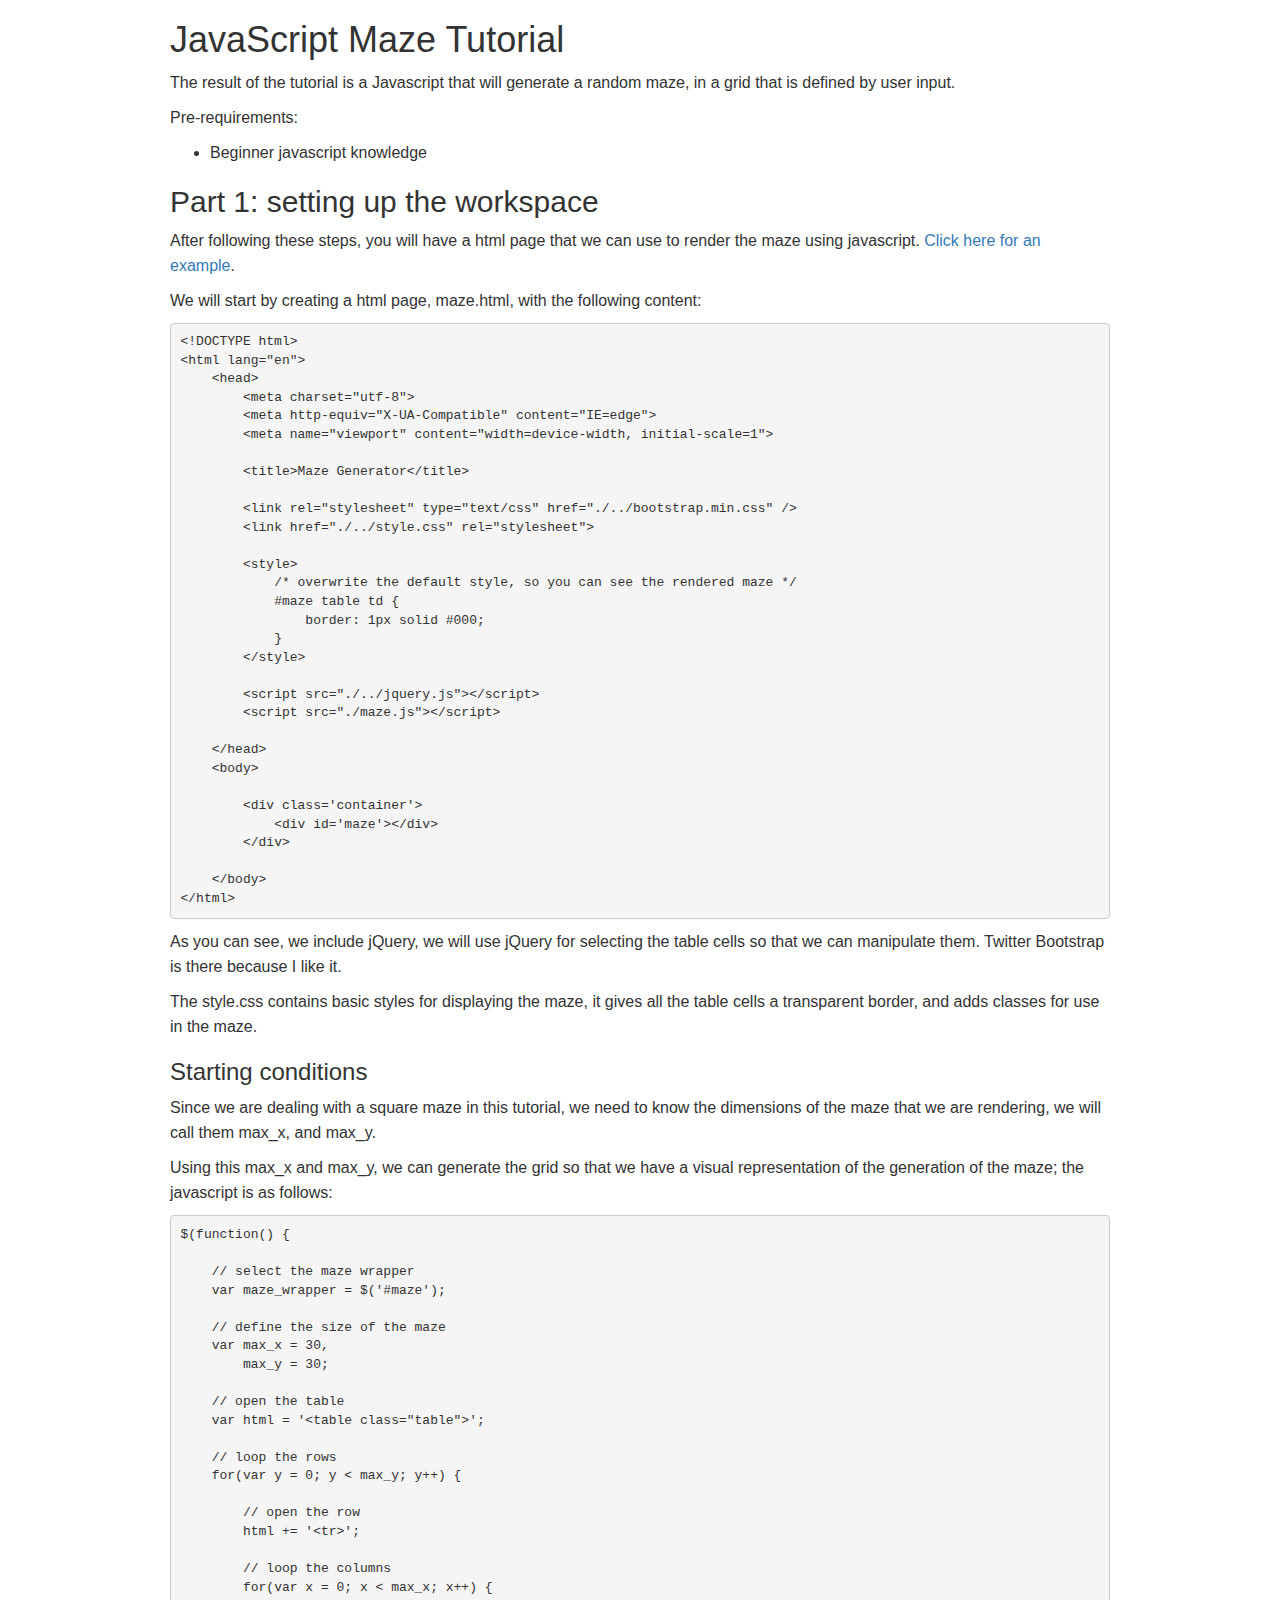
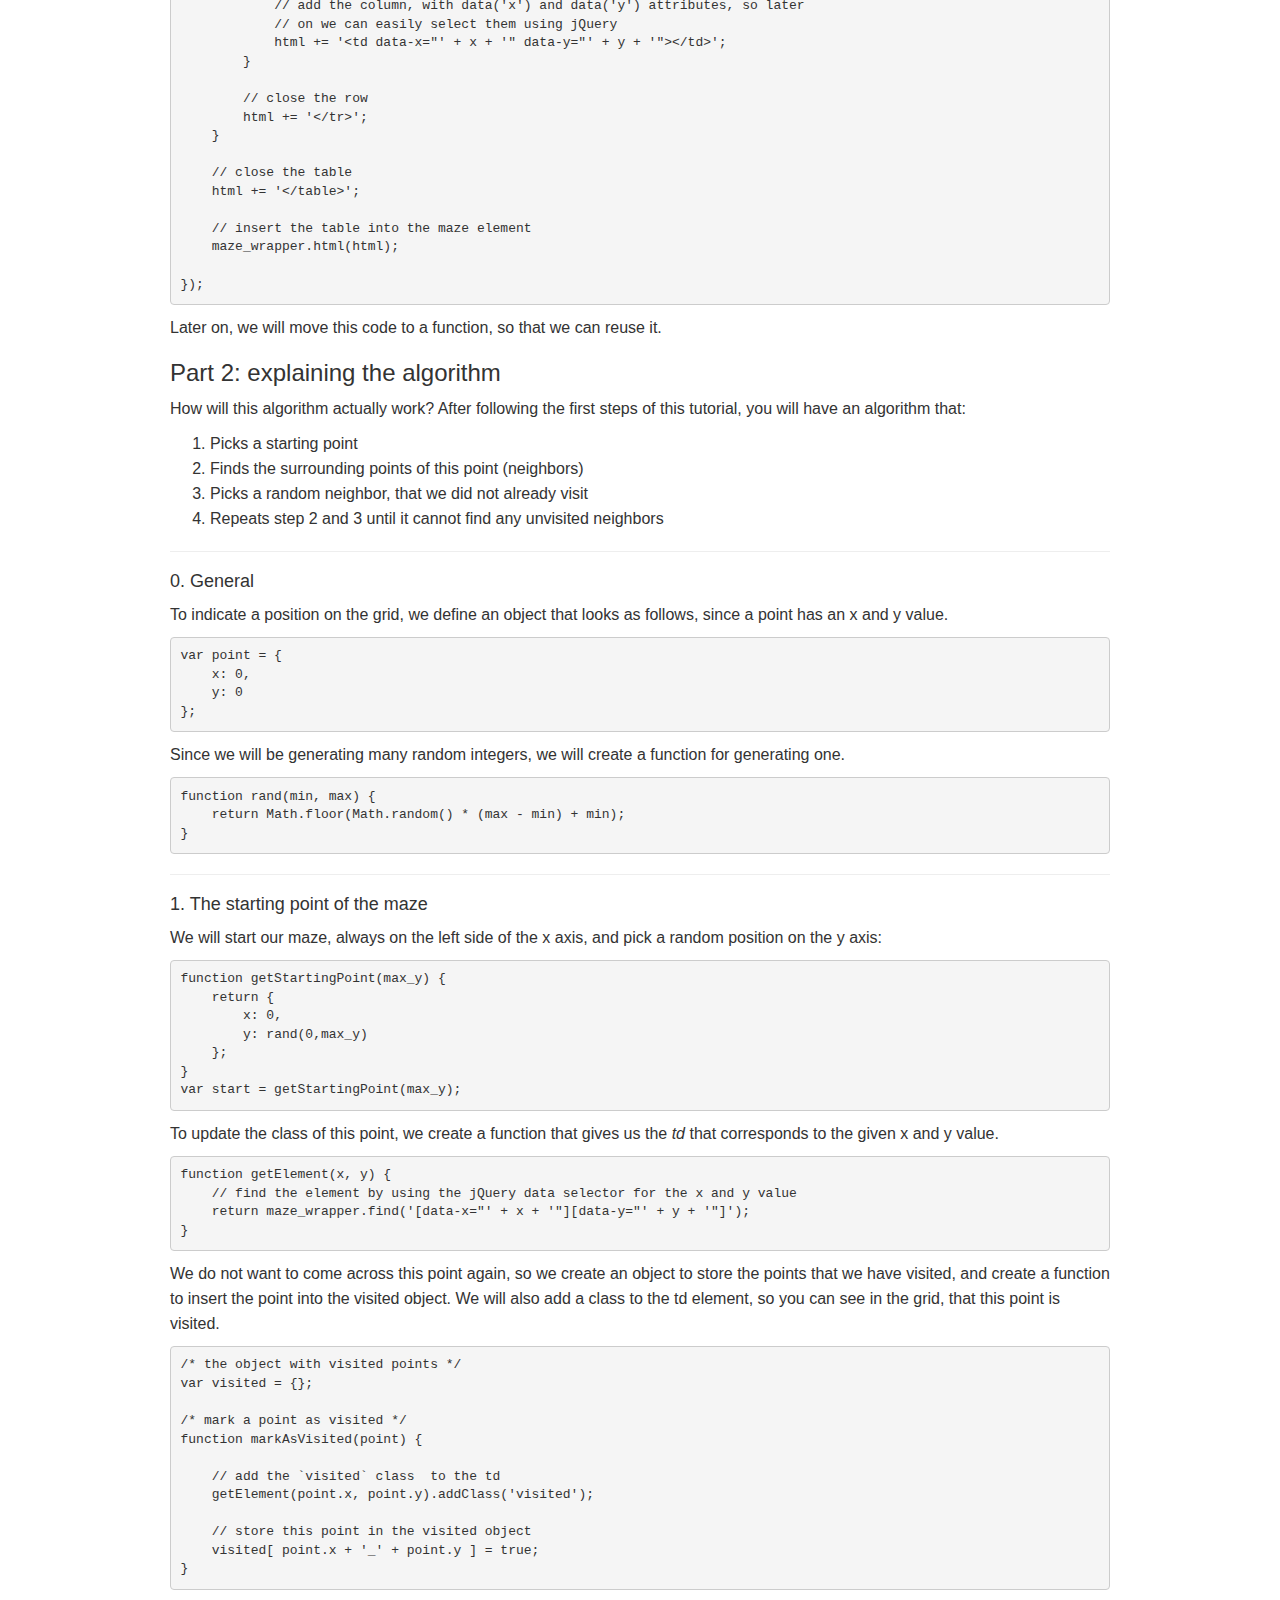
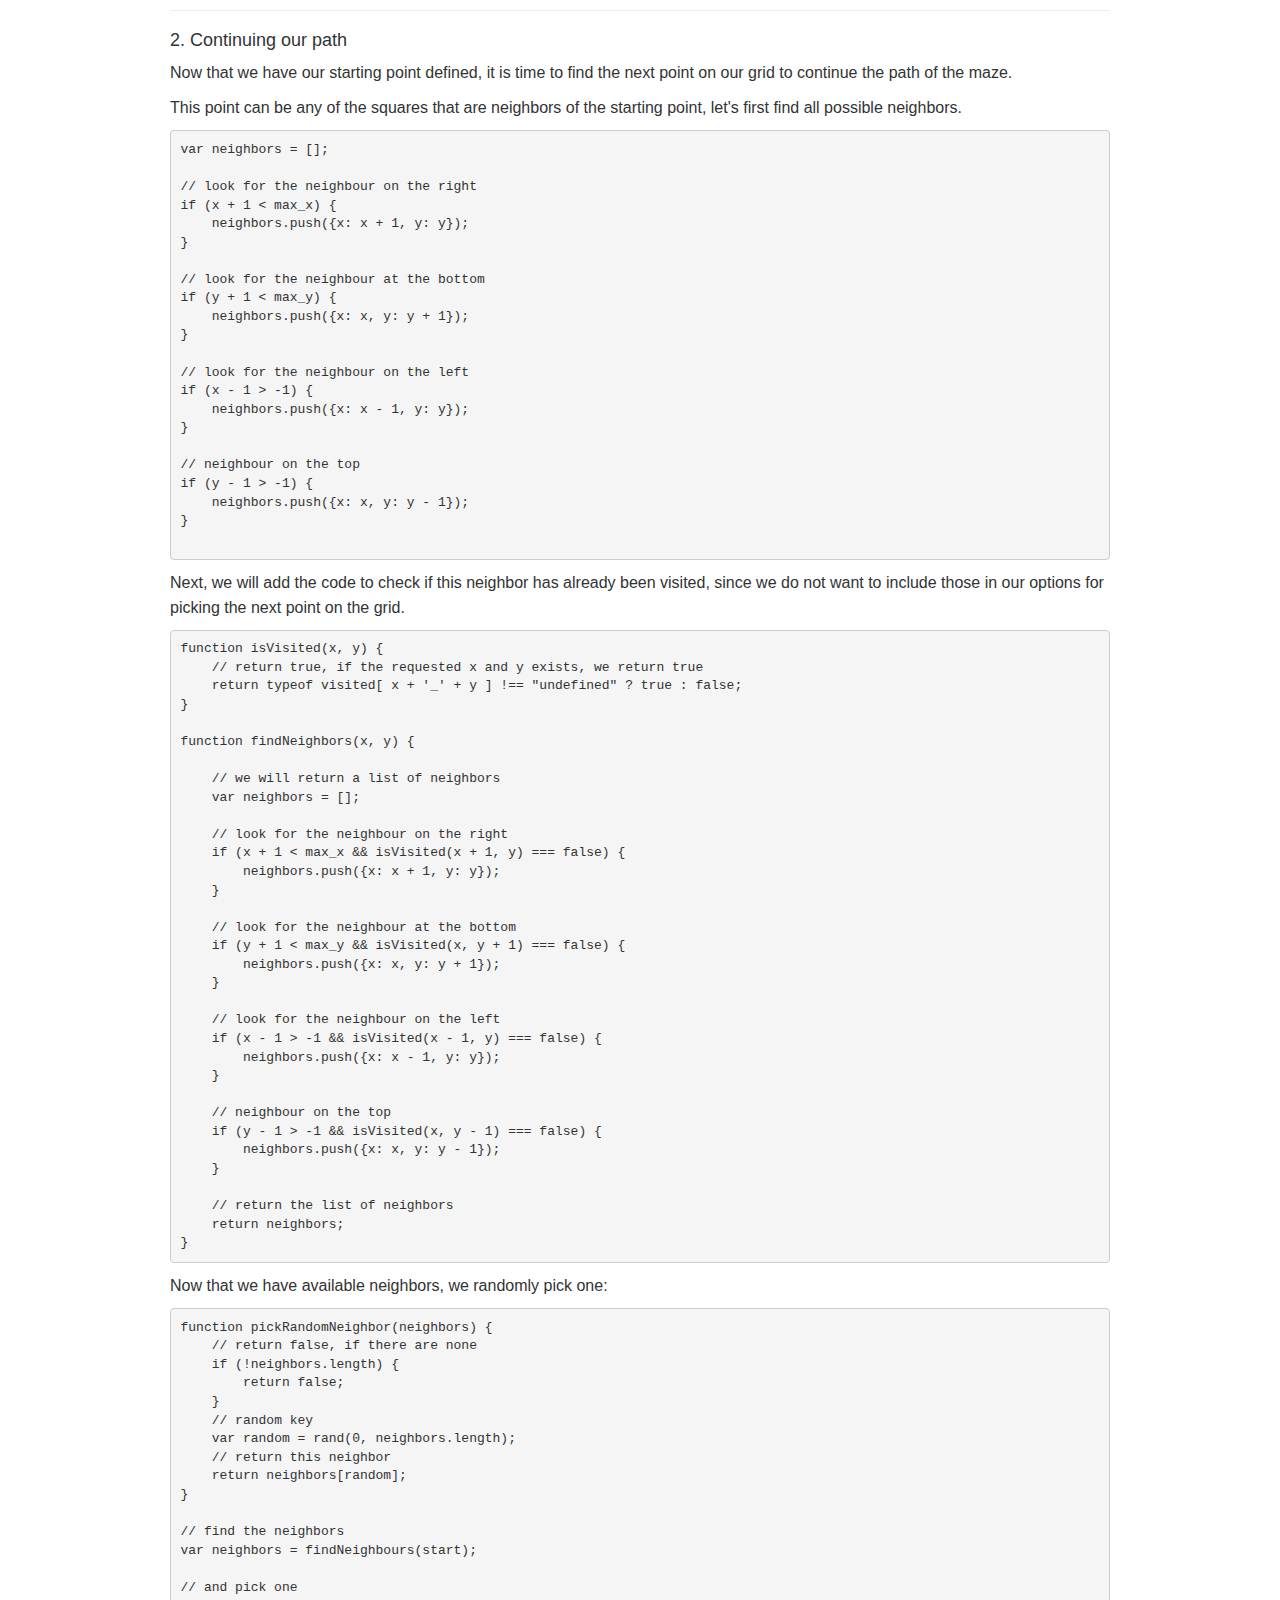
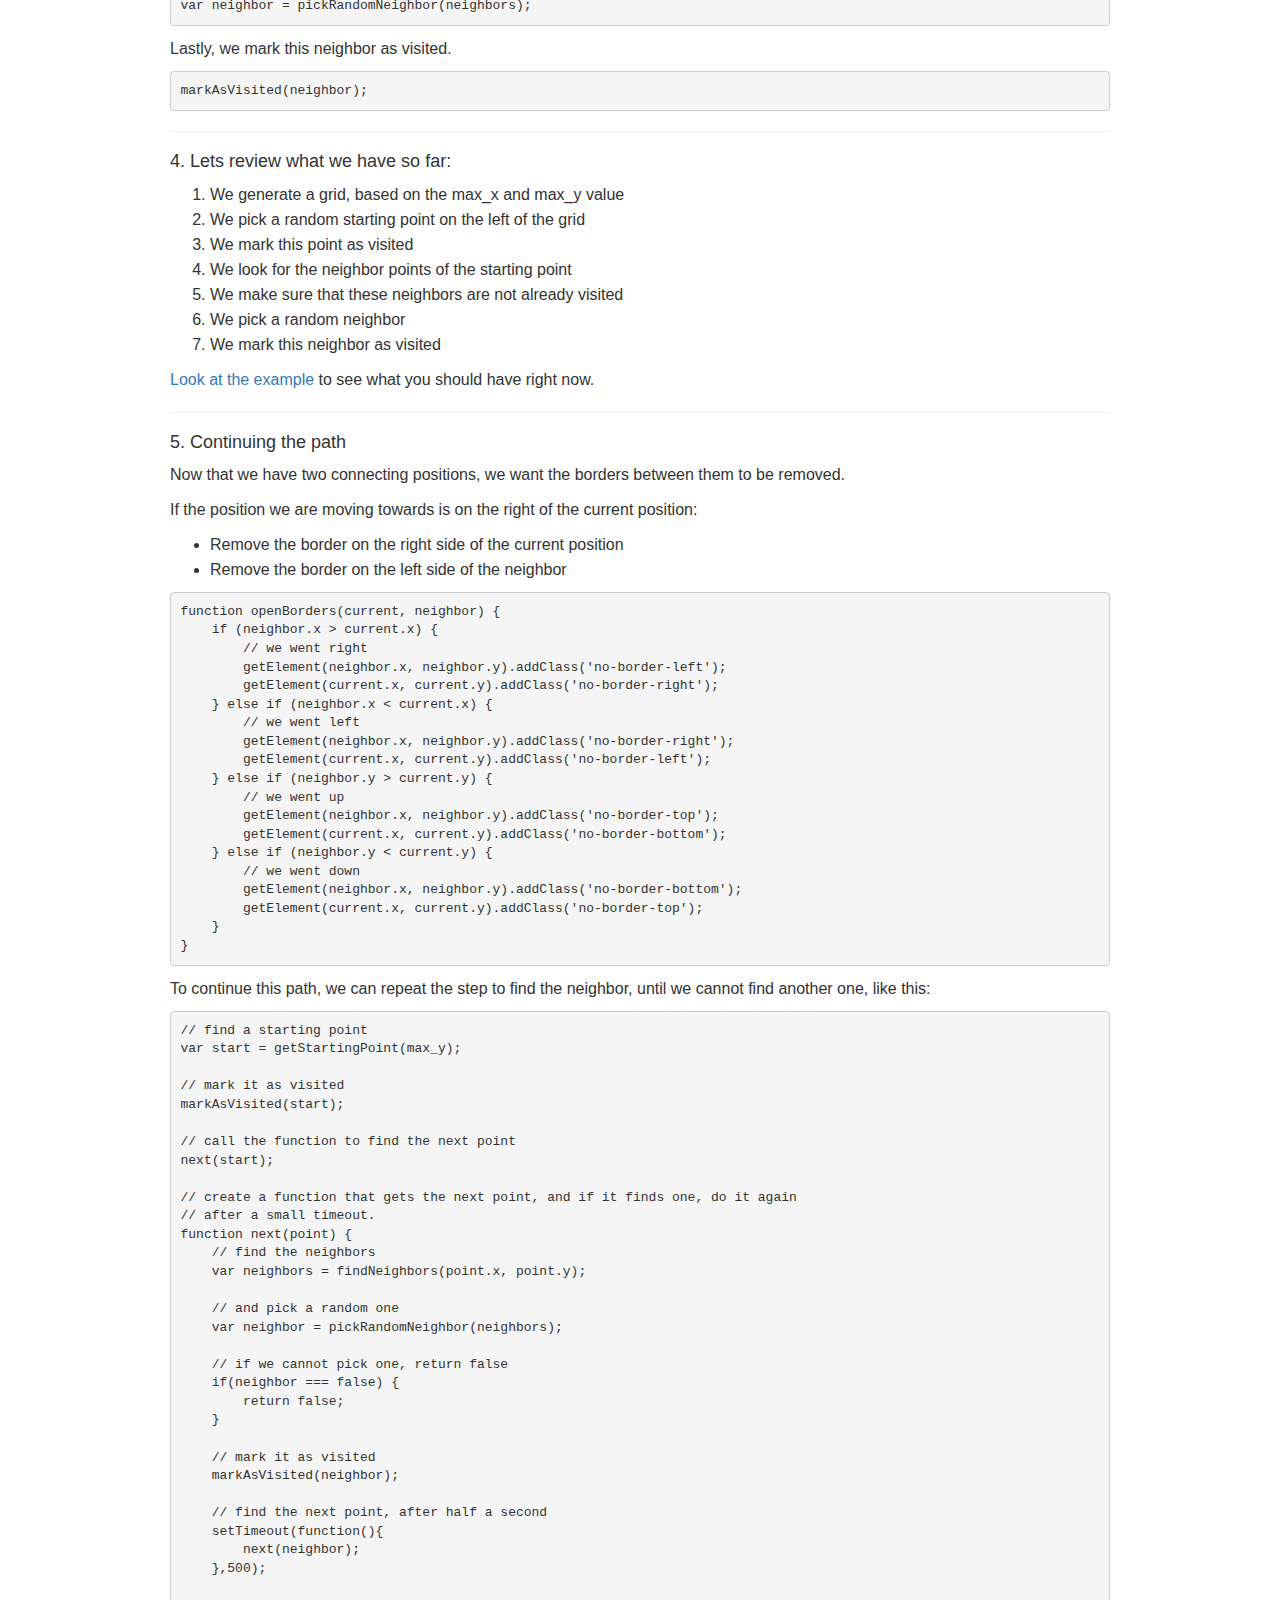
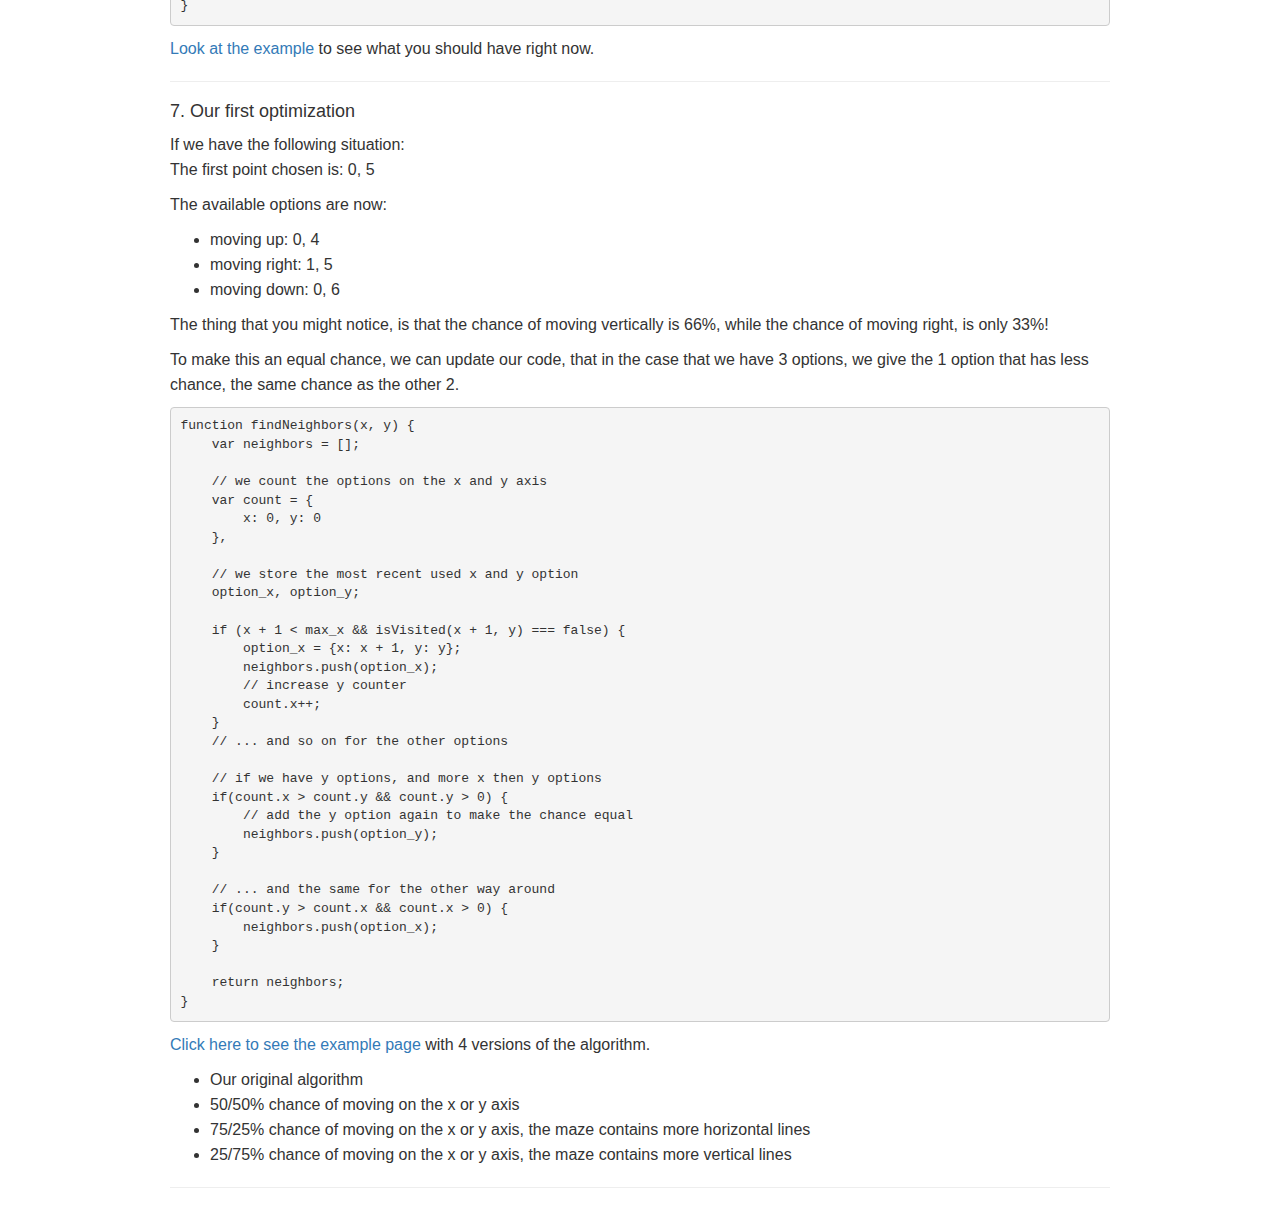
==== js-maze-tutorial/index.html @ 2b0b7ddf "update" ====
<!DOCTYPE html>
<html lang="en">
    <head>
        <meta charset="utf-8">
        <meta http-equiv="X-UA-Compatible" content="IE=edge">
        <meta name="viewport" content="width=device-width, initial-scale=1">

        <title>Javascript Maze Tutorial</title>

        <link rel="stylesheet" type="text/css" href="./code/bootstrap.min.css" />
        <style>
        body {
            font-family: Arial, sans-serif;
            font-size: 16px;
            line-height: 25px;
        }
        </style>
        
        <link rel="stylesheet" href="http://highlightjs.org/static/styles/zenburn.css">
        <script src="http://highlightjs.org/static/highlight.pack.js"></script>

    </head>
    <body>

        <div class='container'>

            <h1>JavaScript Maze Tutorial</h1>

            <p>The result of the tutorial is a Javascript that will generate a random maze, in a 
                grid that is defined by user input.</p>

            <p>Pre-requirements:</p>
            <ul>
                <li>Beginner javascript knowledge</li>
            </ul>

            <h2>Part 1: setting up the workspace</h2>

            <p>After following these steps, you will have a html page that we can use to render
                the maze using javascript. <a href="./code/1/index.html" target="_blank">Click here for an example</a>.</p>

            <p>We will start by creating a html page, maze.html, with the following content:</p>

            <pre><code class="html">&lt;!DOCTYPE html&gt;
&lt;html lang=&quot;en&quot;&gt;
    &lt;head&gt;
        &lt;meta charset=&quot;utf-8&quot;&gt;
        &lt;meta http-equiv=&quot;X-UA-Compatible&quot; content=&quot;IE=edge&quot;&gt;
        &lt;meta name=&quot;viewport&quot; content=&quot;width=device-width, initial-scale=1&quot;&gt;
        
        &lt;title&gt;Maze Generator&lt;/title&gt;
        
        &lt;link rel=&quot;stylesheet&quot; type=&quot;text/css&quot; href=&quot;./../bootstrap.min.css&quot; /&gt;
        &lt;link href=&quot;./../style.css&quot; rel=&quot;stylesheet&quot;&gt;
        
        &lt;style&gt;
            /* overwrite the default style, so you can see the rendered maze */
            #maze table td {
                border: 1px solid #000;
            }    
        &lt;/style&gt;
        
        &lt;script src=&quot;./../jquery.js&quot;&gt;&lt;/script&gt;
        &lt;script src=&quot;./maze.js&quot;&gt;&lt;/script&gt;
        
    &lt;/head&gt;
    &lt;body&gt;

        &lt;div class='container'&gt;
            &lt;div id='maze'&gt;&lt;/div&gt;
        &lt;/div&gt;
        
    &lt;/body&gt;
&lt;/html&gt;</code></pre>

            <p>As you can see, we include jQuery, we will use jQuery for selecting the table cells
                so that we can manipulate them. Twitter Bootstrap is there because I like it.</p>

            <p>The style.css contains basic styles for displaying the maze, it gives all the table
                cells a transparent border, and adds classes for use in the maze.</p>

            <h3>Starting conditions</h3>

            <p>Since we are dealing with a square maze in this tutorial, we need to know the dimensions
                of the maze that we are rendering, we will call them max_x, and max_y.</p>

            <p>Using this max_x and max_y, we can generate the grid so that we have a visual representation
                of the generation of the maze; the javascript is as follows:</p>

            <pre><code class="js">$(function() {
    
    // select the maze wrapper
    var maze_wrapper = $('#maze');
    
    // define the size of the maze
    var max_x = 30,
        max_y = 30;
        
    // open the table
    var html = '&lt;table class=&quot;table&quot;&gt;';
    
    // loop the rows
    for(var y = 0; y &lt; max_y; y++) {
        
        // open the row
        html += '&lt;tr&gt;';
        
        // loop the columns
        for(var x = 0; x &lt; max_x; x++) {
            // add the column, with data('x') and data('y') attributes, so later
            // on we can easily select them using jQuery 
            html += '&lt;td data-x=&quot;' + x + '&quot; data-y=&quot;' + y + '&quot;&gt;&lt;/td&gt;';
        }
        
        // close the row
        html += '&lt;/tr&gt;';
    }
    
    // close the table
    html += '&lt;/table&gt;';
    
    // insert the table into the maze element
    maze_wrapper.html(html);
    
});
</code></pre>
            
            <p>Later on, we will move this code to a function, so that we can reuse it.</p>
            
            <h3>Part 2: explaining the algorithm</h3>
            
            <p>How will this algorithm actually work? After following the first steps of this tutorial, you will 
            have an algorithm that:</p>
            
            <ol>
                <li>Picks a starting point
                <li>Finds the surrounding points of this point (neighbors)
                <li>Picks a random neighbor, that we did not already visit
                <li>Repeats step 2 and 3 until it cannot find any unvisited neighbors
            </ol>
            
            <hr/>
            
            <h4>0. General</h4>
            
            <p>To indicate a position on the grid, we define an object that looks as follows, since a point has an x and y value.</p>
            
            <pre><code class="js">var point = {
    x: 0,
    y: 0
};</code></pre>
            
            <p>Since we will be generating many random integers, we will create a function for generating one.</p>
            
            <pre><code class="js">function rand(min, max) {
    return Math.floor(Math.random() * (max - min) + min);
}</code></pre>
            
            <hr/>
            
            <h4>1. The starting point of the maze</h4>
            
            <p>We will start our maze, always on the left side of the x axis, and pick a random position on the y axis:</p>
            
            <pre><code class="js">function getStartingPoint(max_y) {
    return {
        x: 0,
        y: rand(0,max_y)
    };
}
var start = getStartingPoint(max_y);</code></pre>
            
            <p>To update the class of this point, we create a function that gives us the <i>td</i> that
            corresponds to the given x and y value.</p>
            
            <pre><code class="js">function getElement(x, y) {
    // find the element by using the jQuery data selector for the x and y value
    return maze_wrapper.find('[data-x=&quot;' + x + '&quot;][data-y=&quot;' + y + '&quot;]');
}</code></pre>
            
            <p>We do not want to come across this point again, so we create an object to store the points
            that we have visited, and create a function to insert the point into the visited object. We will also
            add a class to the td element, so you can see in the grid, that this point is visited.</p>

            <pre><code class="js">/* the object with visited points */
var visited = {};

/* mark a point as visited */
function markAsVisited(point) {
    
    // add the `visited` class  to the td
    getElement(point.x, point.y).addClass('visited');
    
    // store this point in the visited object
    visited[ point.x + '_' + point.y ] = true;
}
</code></pre>

            <hr/>
            
            <h4>2. Continuing our path</h4>
            
            <p>Now that we have our starting point defined, it is time to find the next point on our grid
            to continue the path of the maze.</p>
            
            <p>This point can be any of the squares that are neighbors of the starting point, let's first
                find all possible neighbors.</p>
            
            <pre><code class="js">var neighbors = [];

// look for the neighbour on the right
if (x + 1 &lt; max_x) {
    neighbors.push({x: x + 1, y: y});
}

// look for the neighbour at the bottom
if (y + 1 &lt; max_y) {
    neighbors.push({x: x, y: y + 1});
}

// look for the neighbour on the left
if (x - 1 &gt; -1) {
    neighbors.push({x: x - 1, y: y});
}

// neighbour on the top
if (y - 1 &gt; -1) {
    neighbors.push({x: x, y: y - 1});
}
    </code></pre>
            
            <p>Next, we will add the code to check if this neighbor has already been visited, since we do
            not want to include those in our options for picking the next point on the grid.</p>
            
            <pre><code class="js">function isVisited(x, y) {
    // return true, if the requested x and y exists, we return true
    return typeof visited[ x + '_' + y ] !== &quot;undefined&quot; ? true : false;
}

function findNeighbors(x, y) {
    
    // we will return a list of neighbors
    var neighbors = [];
    
    // look for the neighbour on the right
    if (x + 1 &lt; max_x &amp;&amp; isVisited(x + 1, y) === false) {
        neighbors.push({x: x + 1, y: y});
    }
    
    // look for the neighbour at the bottom
    if (y + 1 &lt; max_y &amp;&amp; isVisited(x, y + 1) === false) {
        neighbors.push({x: x, y: y + 1});
    }
    
    // look for the neighbour on the left
    if (x - 1 &gt; -1 &amp;&amp; isVisited(x - 1, y) === false) {
        neighbors.push({x: x - 1, y: y});
    }
    
    // neighbour on the top
    if (y - 1 &gt; -1 &amp;&amp; isVisited(x, y - 1) === false) {
        neighbors.push({x: x, y: y - 1});
    }
    
    // return the list of neighbors
    return neighbors;
}</code></pre>
            
            <p>Now that we have available neighbors, we randomly pick one:</p>
            
            <pre><code class="js">function pickRandomNeighbor(neighbors) {
    // return false, if there are none
    if (!neighbors.length) {
        return false;
    }
    // random key
    var random = rand(0, neighbors.length);
    // return this neighbor
    return neighbors[random];
}

// find the neighbors
var neighbors = findNeighbours(start);

// and pick one
var neighbor = pickRandomNeighbor(neighbors);</code></pre>
            
            <p>Lastly, we mark this neighbor as visited.</p>
            
            <pre><code class="js">markAsVisited(neighbor);
</code></pre>
            
            <hr/>
            
            <h4>4. Lets review what we have so far:</h4>
            
            <ol>
                <li>We generate a grid, based on the max_x and max_y value
                <li>We pick a random starting point on the left of the grid
                <li>We mark this point as visited
                <li>We look for the neighbor points of the starting point
                <li>We make sure that these neighbors are not already visited
                <li>We pick a random neighbor
                <li>We mark this neighbor as visited
            </ol>
            
            <p><a href="code/2.1/index.html" target="_blank">Look at the example</a> to see what you should have right now.</p>
            
            <hr/>
            
            <h4>5. Continuing the path</h4>
            
            <p>Now that we have two connecting positions, we want the borders between them to be removed.</p>

            <p>If the position we are moving towards is on the right of the current position:</p>
            
            <ul>
                <li>Remove the border on the right side of the current position
                <li>Remove the border on the left side of the neighbor
            </ul>
            
            <pre><code class="js">function openBorders(current, neighbor) {
    if (neighbor.x &gt; current.x) {
        // we went right
        getElement(neighbor.x, neighbor.y).addClass('no-border-left');
        getElement(current.x, current.y).addClass('no-border-right');
    } else if (neighbor.x &lt; current.x) {
        // we went left
        getElement(neighbor.x, neighbor.y).addClass('no-border-right');
        getElement(current.x, current.y).addClass('no-border-left');
    } else if (neighbor.y &gt; current.y) {
        // we went up
        getElement(neighbor.x, neighbor.y).addClass('no-border-top');
        getElement(current.x, current.y).addClass('no-border-bottom');
    } else if (neighbor.y &lt; current.y) {
        // we went down
        getElement(neighbor.x, neighbor.y).addClass('no-border-bottom');
        getElement(current.x, current.y).addClass('no-border-top');
    }
}</code></pre>

            <p>To continue this path, we can repeat the step to find the neighbor, until we cannot find another one, like this: </p>
            
            <pre><code class="js">// find a starting point
var start = getStartingPoint(max_y);

// mark it as visited
markAsVisited(start);

// call the function to find the next point
next(start);

// create a function that gets the next point, and if it finds one, do it again
// after a small timeout.
function next(point) {
    // find the neighbors
    var neighbors = findNeighbors(point.x, point.y);

    // and pick a random one
    var neighbor = pickRandomNeighbor(neighbors);
    
    // if we cannot pick one, return false
    if(neighbor === false) {
        return false;
    }

    // mark it as visited
    markAsVisited(neighbor);
    
    // find the next point, after half a second
    setTimeout(function(){
        next(neighbor);
    },500);

}
</code></pre>
            
            <p><a href="code/2.2/index.html" target="_blank">Look at the example</a> to see what you should have right now.</p>
            
            <hr/>
            
            <h4>7. Our first optimization</h4>
            
            <p>If we have the following situation:<br/>The first point chosen is: 0, 5</p>

            <p>The available options are now:</p>

            <ul>
                <li>moving up: 0, 4
                <li>moving right: 1, 5
                <li>moving down: 0, 6
            </ul>

            <p>The thing that you might notice, is that the chance of moving
                vertically is 66%, while the chance of moving right, is only 33%!</p>

            <p>To make this an equal chance, we can update our code, that in the case that we have 3 options,
                we give the 1 option that has less chance, the same chance as the other 2.</p>

            <pre><code class="js">function findNeighbors(x, y) {
    var neighbors = [];
    
    // we count the options on the x and y axis
    var count = {
        x: 0, y: 0
    }, 
            
    // we store the most recent used x and y option        
    option_x, option_y;
    
    if (x + 1 &lt; max_x &amp;&amp; isVisited(x + 1, y) === false) {
        option_x = {x: x + 1, y: y};
        neighbors.push(option_x);
        // increase y counter
        count.x++;
    }
    // ... and so on for the other options
    
    // if we have y options, and more x then y options
    if(count.x &gt; count.y &amp;&amp; count.y &gt; 0) {
        // add the y option again to make the chance equal
        neighbors.push(option_y);
    }
    
    // ... and the same for the other way around
    if(count.y &gt; count.x &amp;&amp; count.x &gt; 0) {
        neighbors.push(option_x);
    }
   
    return neighbors;
}</code></pre>
            
            <p><a href="code/2.3/index.html" target="_blank">Click here to see the example page</a> with 4 versions of the algorithm.</p>
            
            <ul>
                <li>Our original algorithm
                <li>50/50% chance of moving on the x or y axis
                <li>75/25% chance of moving on the x or y axis, the maze contains more horizontal lines
                <li>25/75% chance of moving on the x or y axis, the maze contains more vertical lines
            </ul>
            
            <hr/>
            
            <script>
                hljs.configure({tabReplace: '    '});
                hljs.initHighlightingOnLoad();
            </script>

        </div>
    </body>
</html>
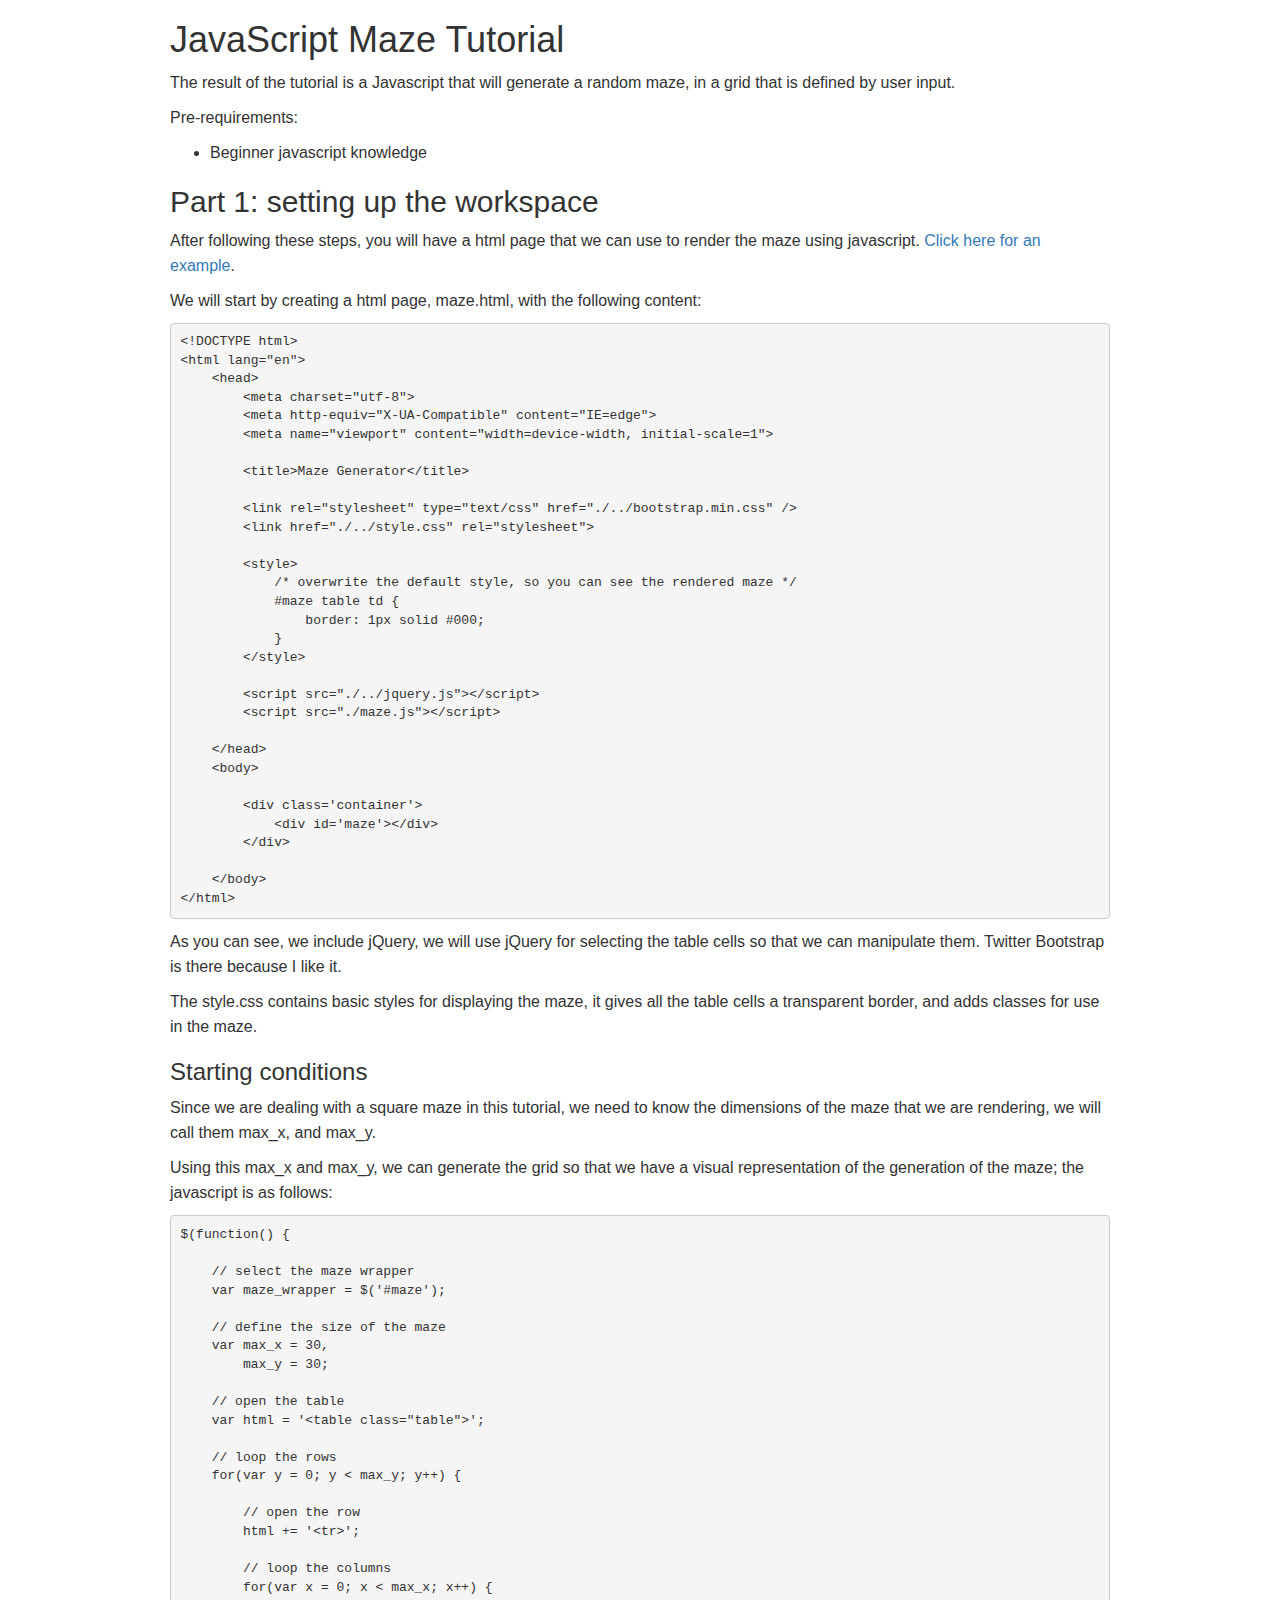
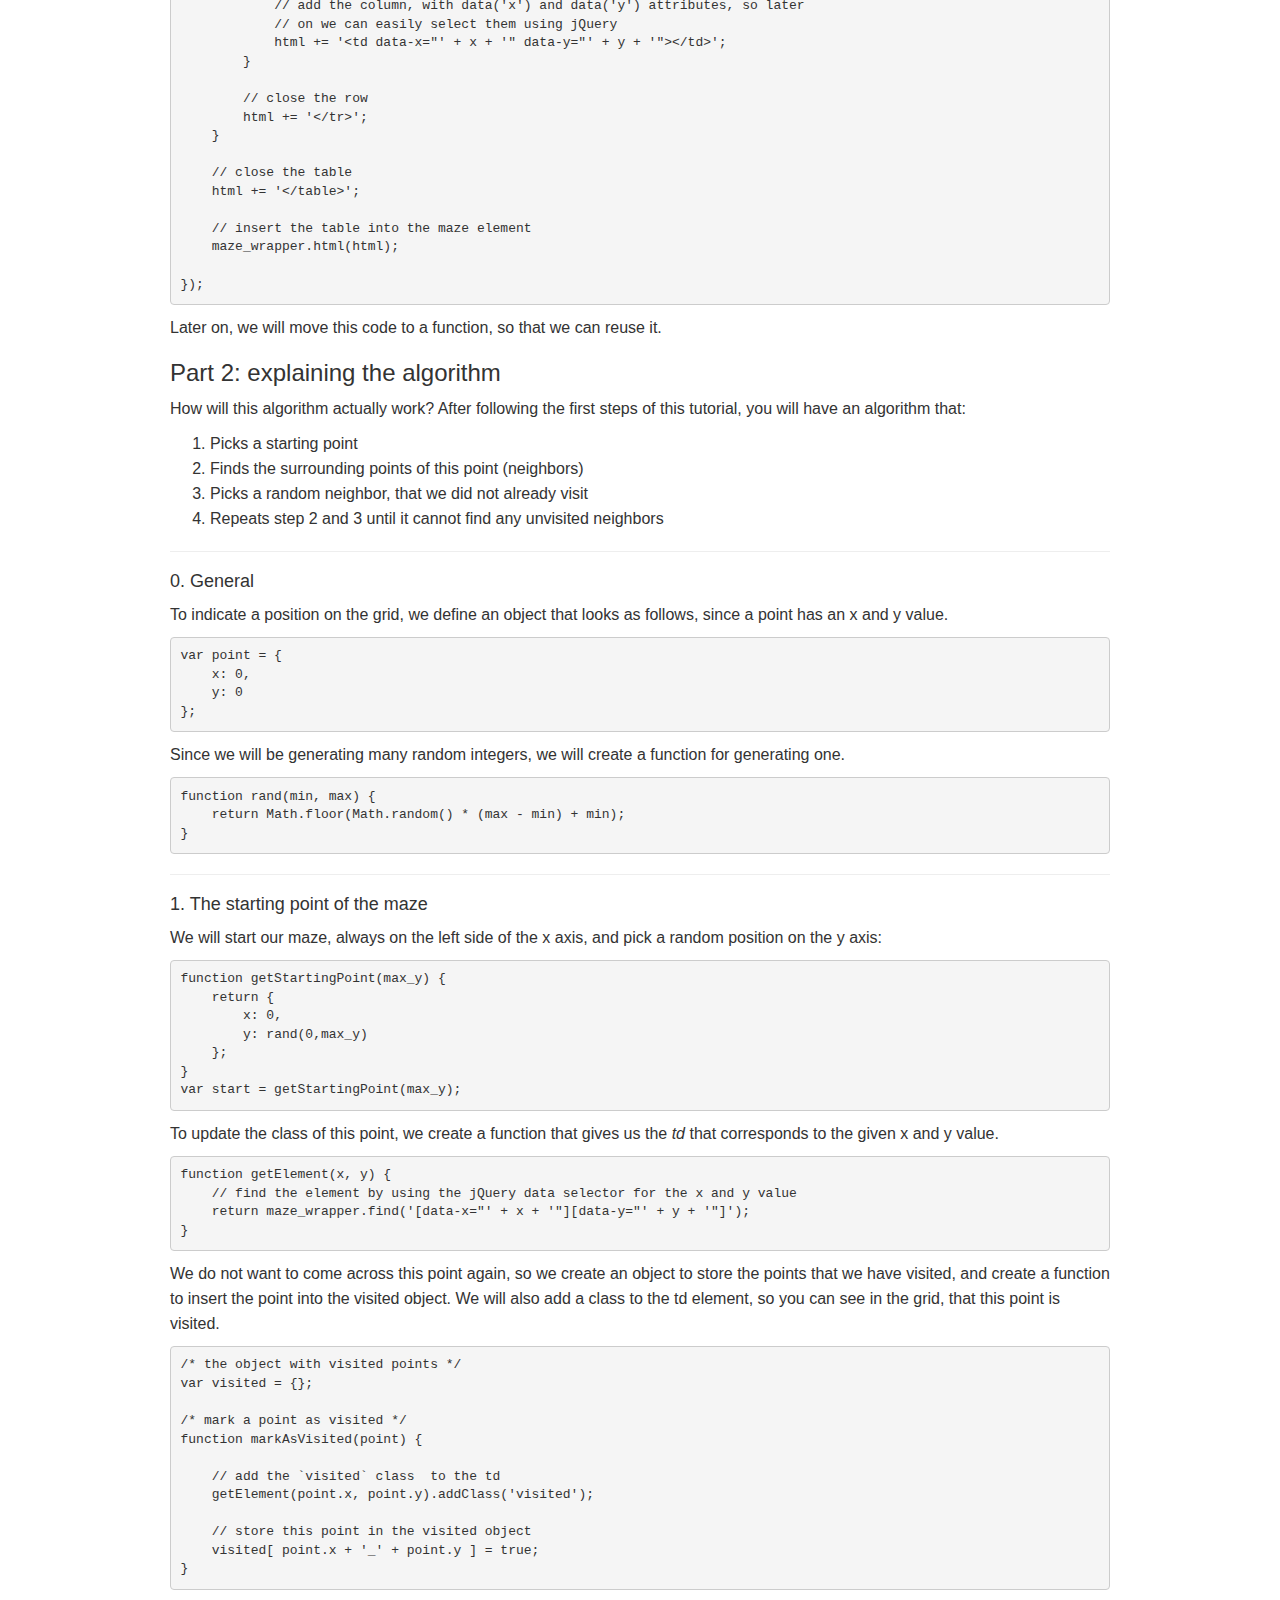
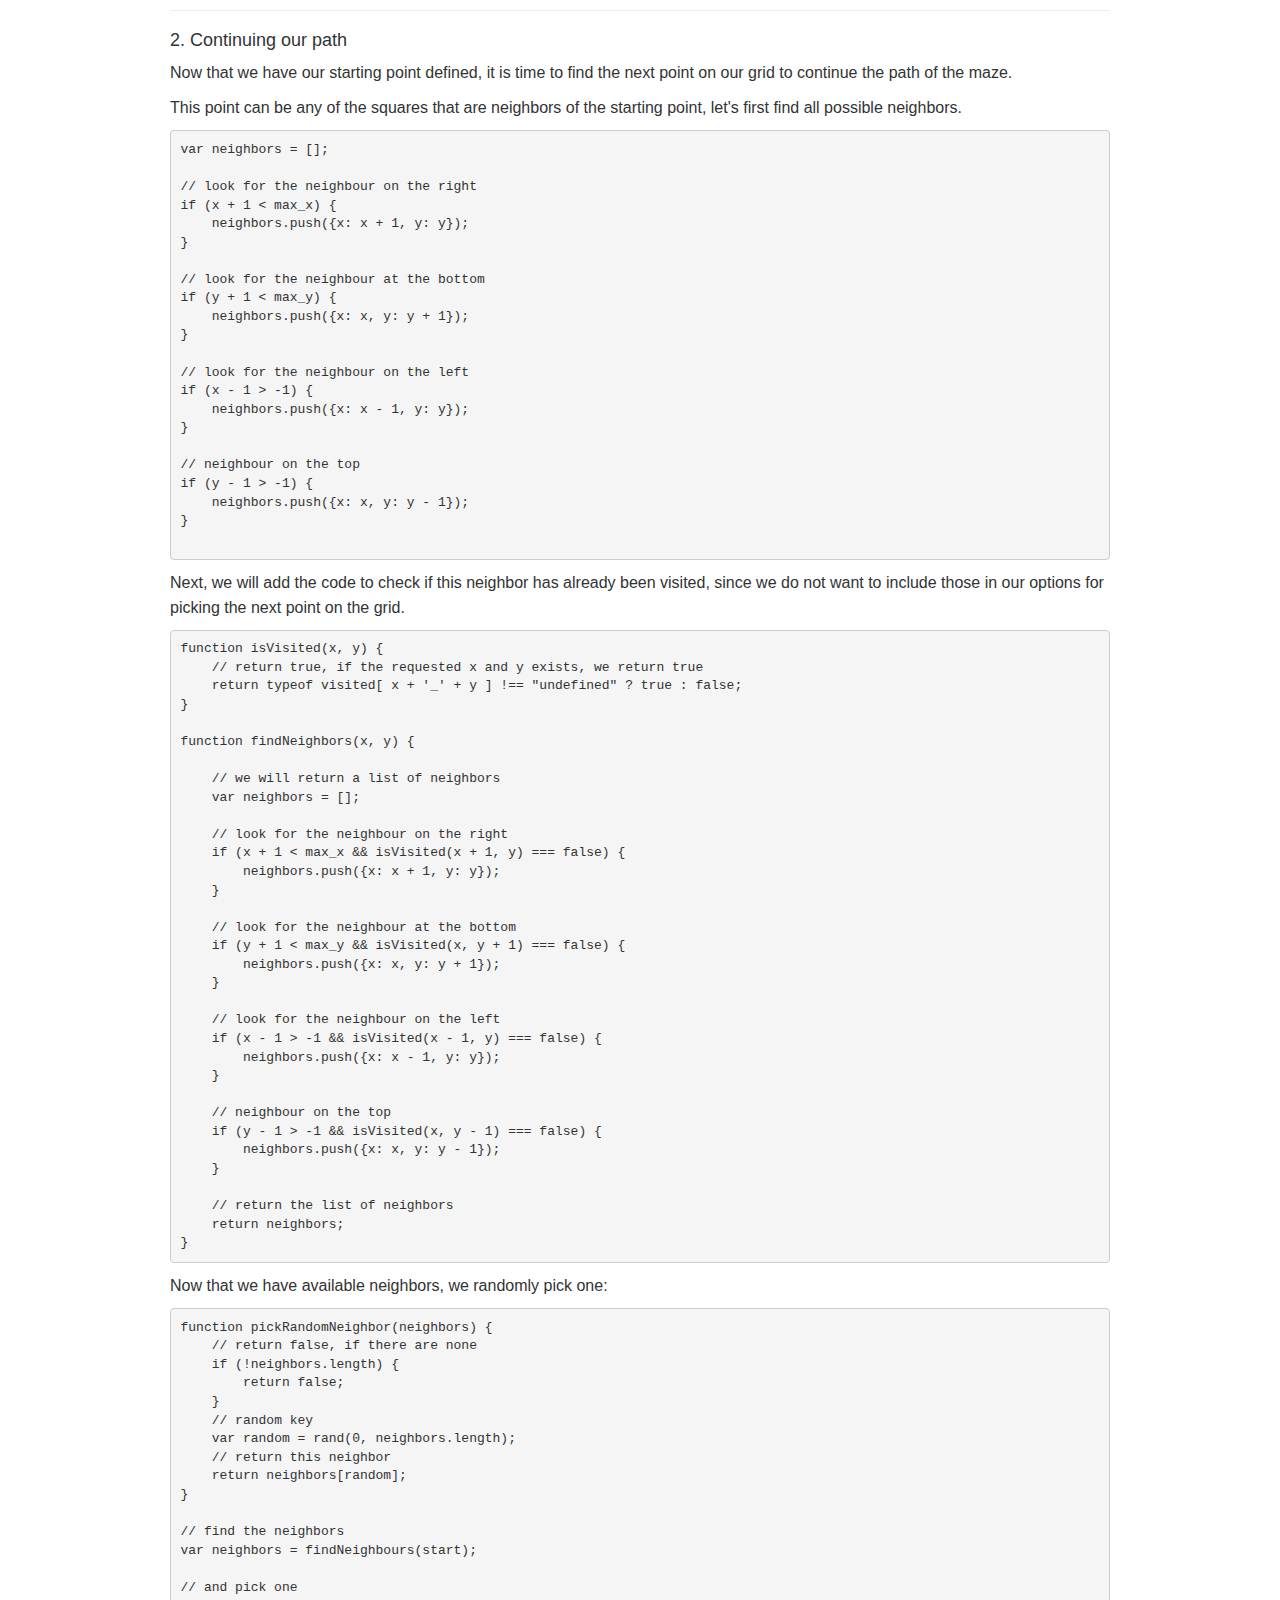
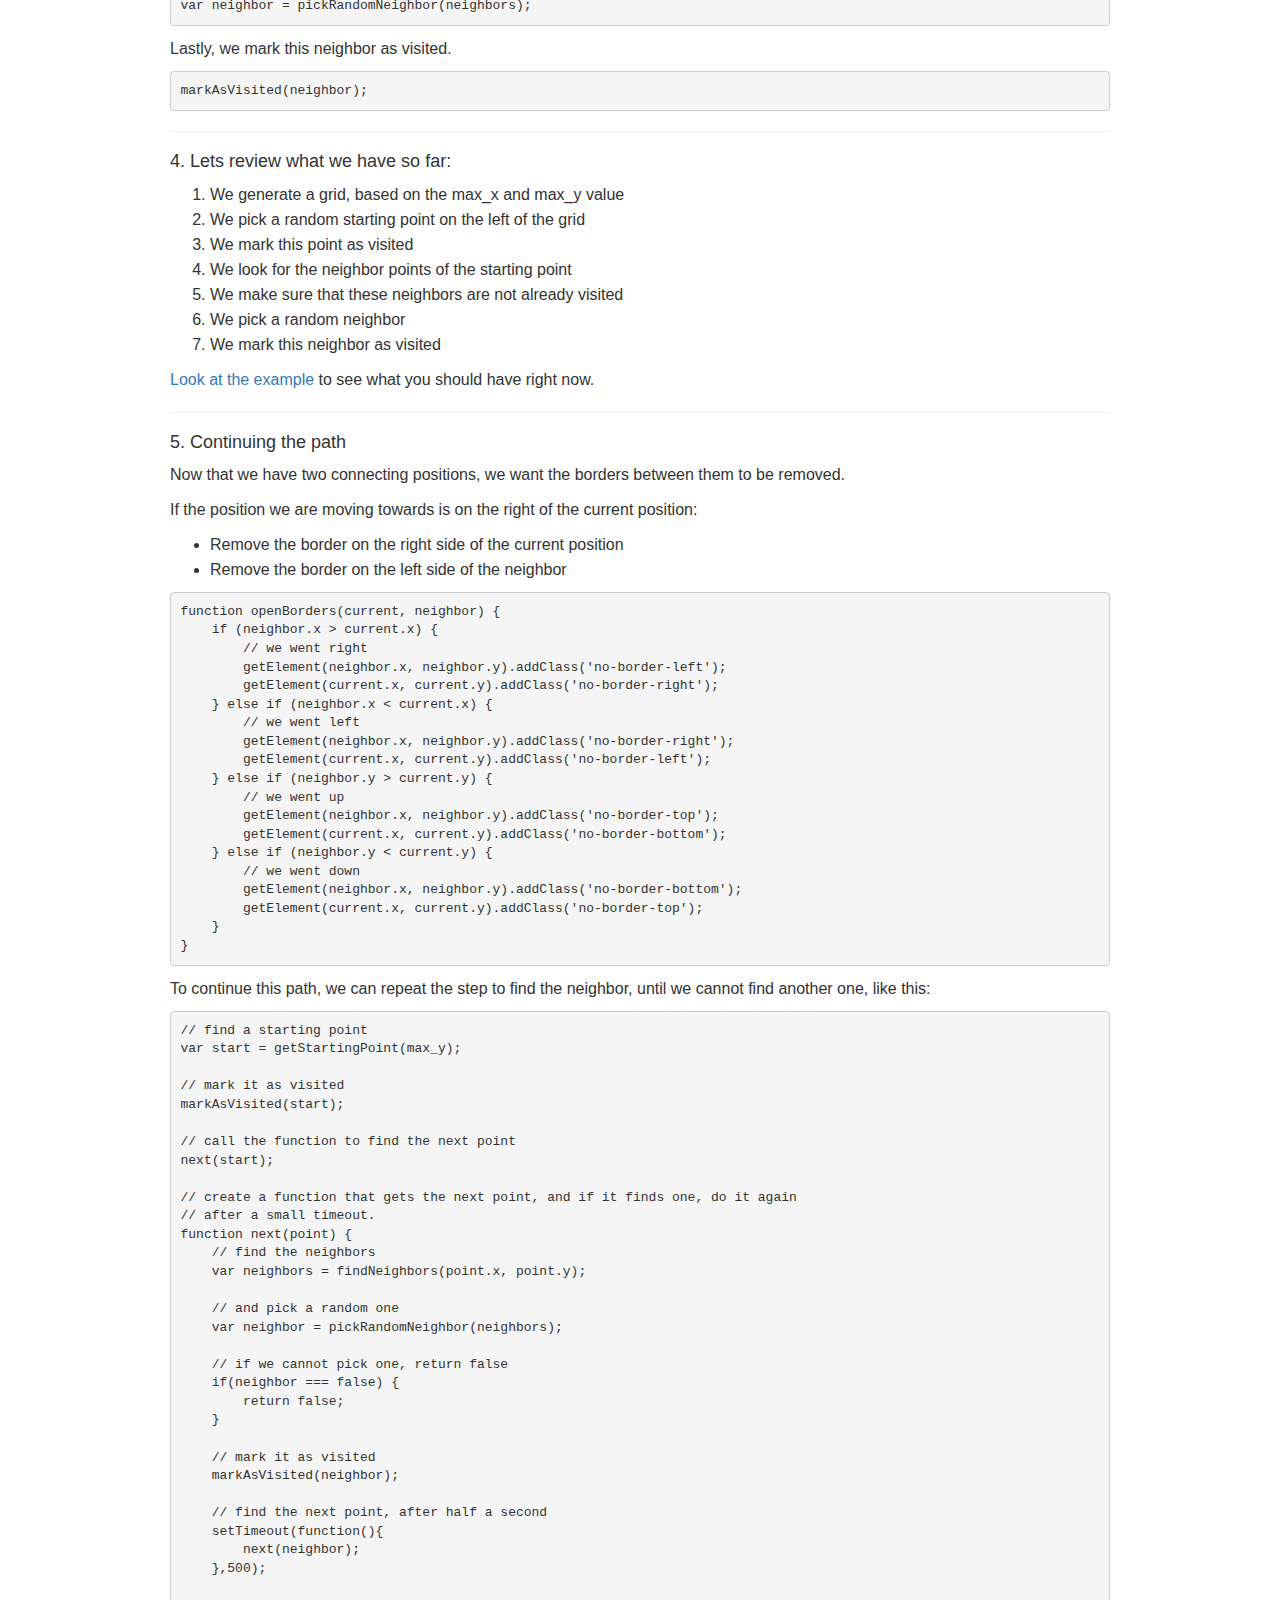
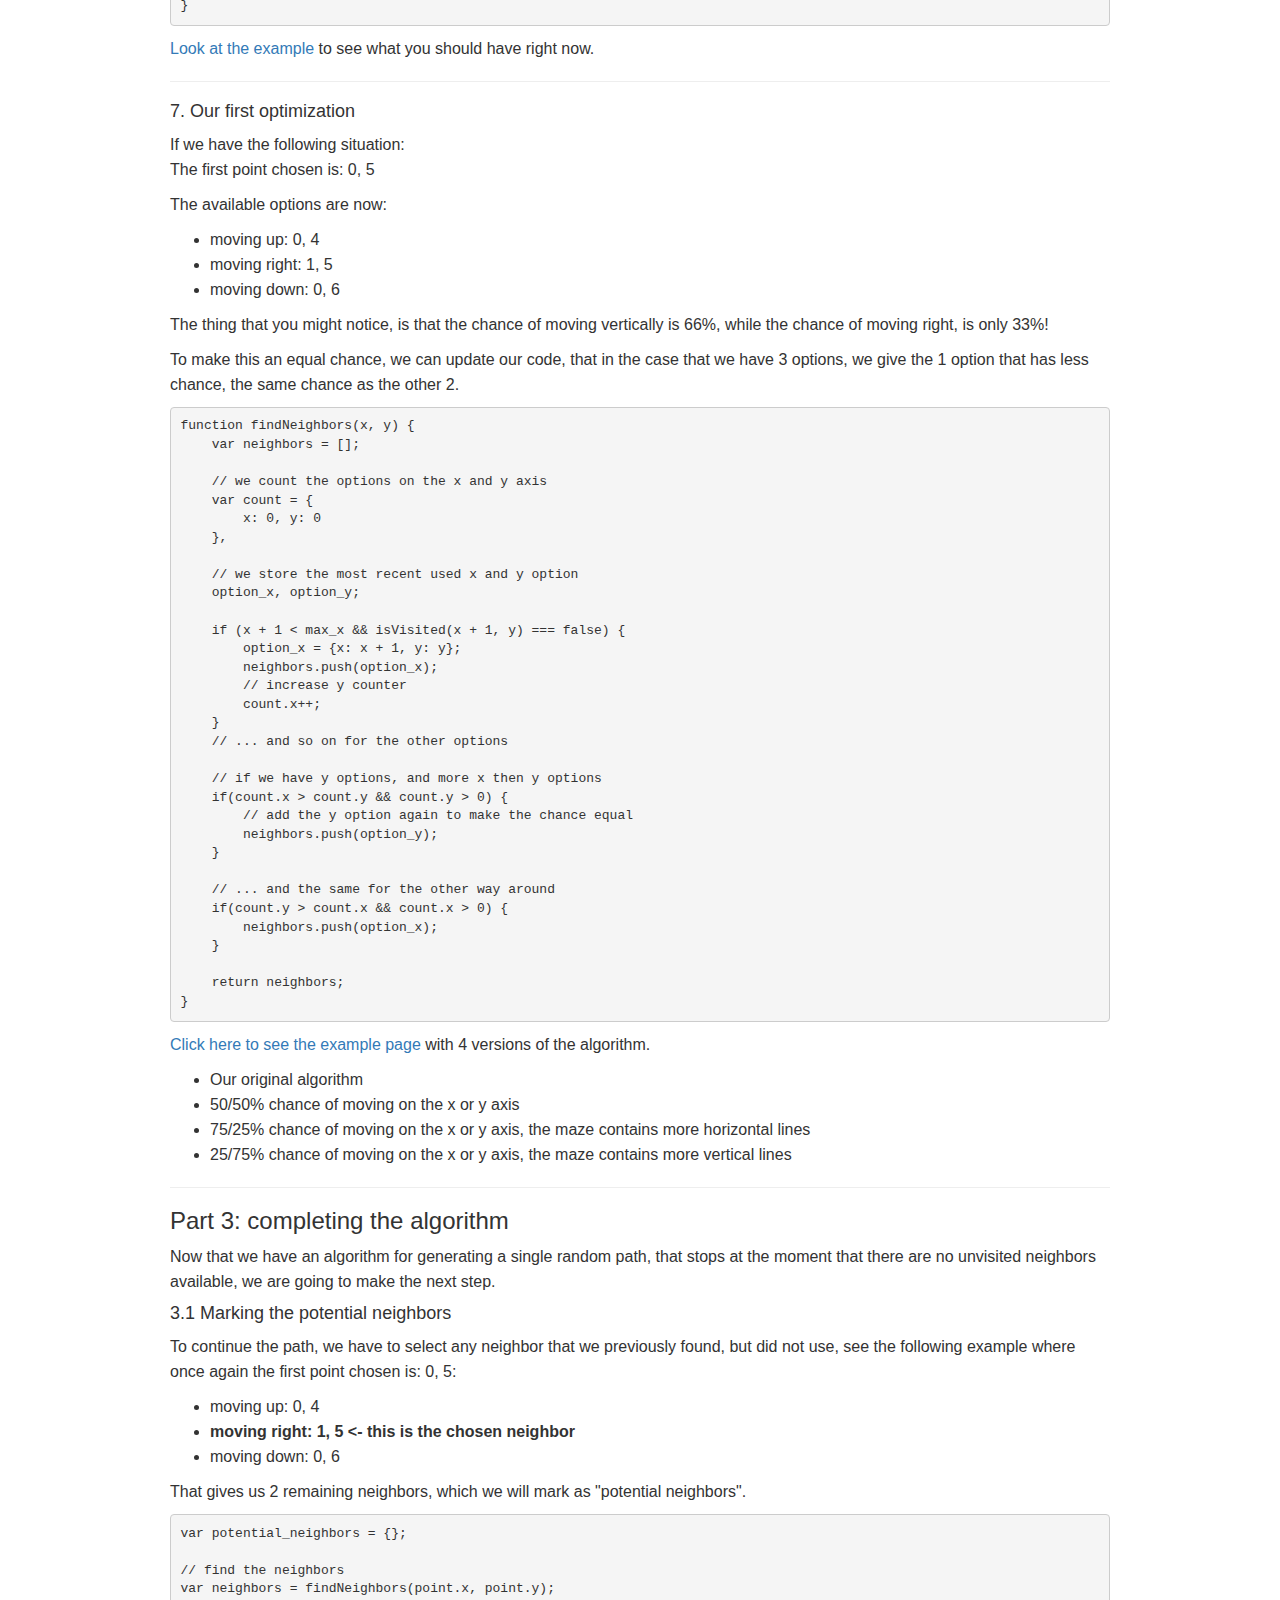
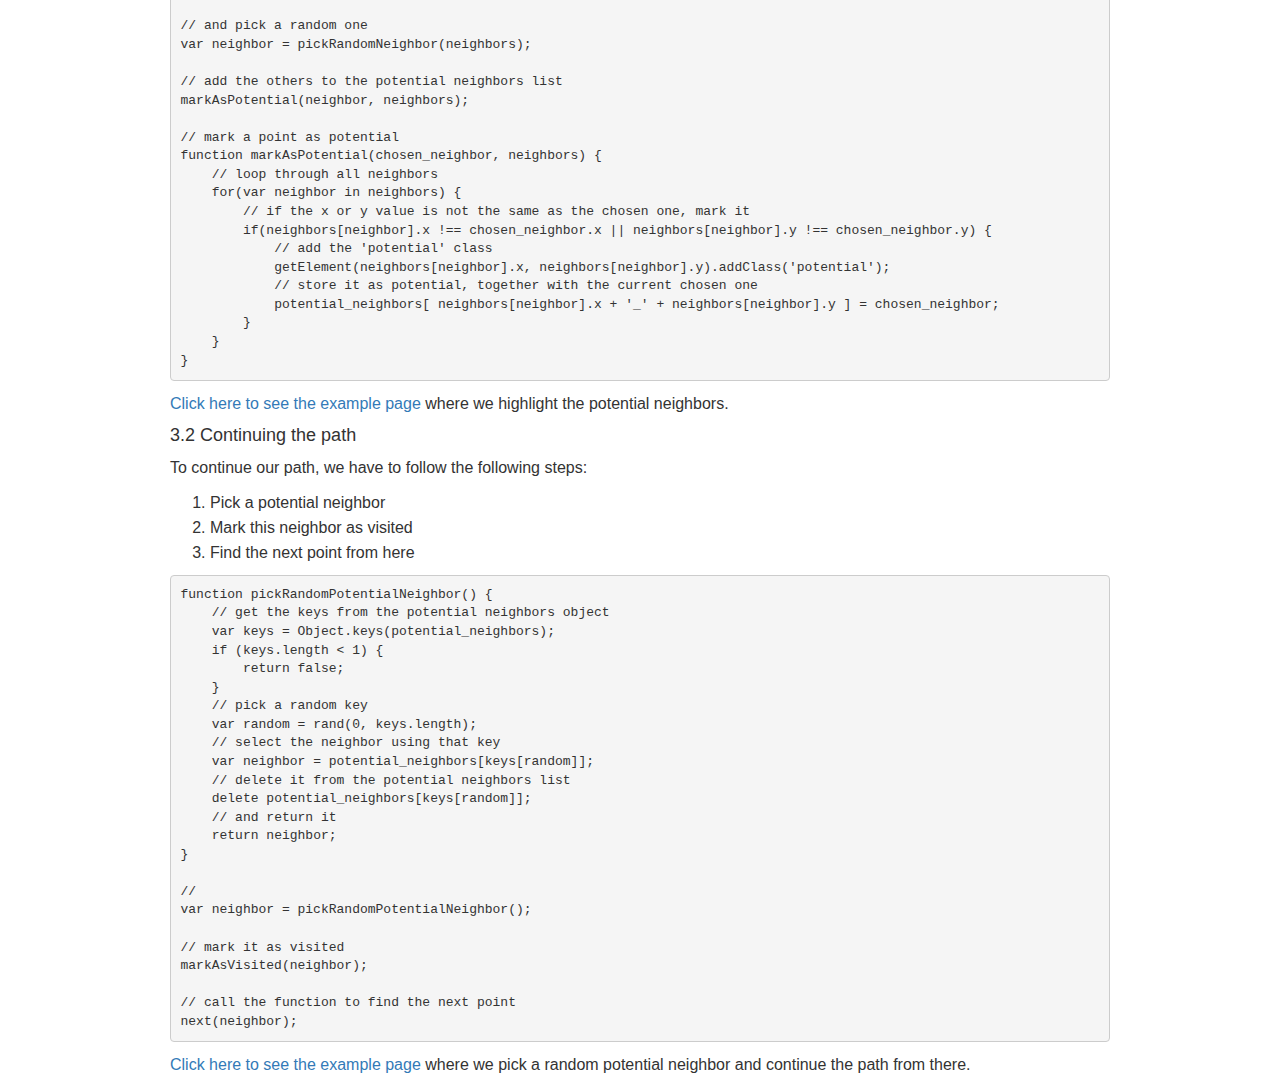
==== commit 0f5571f5: "fix" ====
--- a/js-maze-tutorial/index.html
+++ b/js-maze-tutorial/index.html
@@ -18,7 +18,14 @@
         
         <link rel="stylesheet" href="http://highlightjs.org/static/styles/zenburn.css">
         <script src="http://highlightjs.org/static/highlight.pack.js"></script>
-
+        <script>
+          (function(i,s,o,g,r,a,m){i['GoogleAnalyticsObject']=r;i[r]=i[r]||function(){
+          (i[r].q=i[r].q||[]).push(arguments)},i[r].l=1*new Date();a=s.createElement(o),
+          m=s.getElementsByTagName(o)[0];a.async=1;a.src=g;m.parentNode.insertBefore(a,m)
+          })(window,document,'script','//www.google-analytics.com/analytics.js','ga');
+          ga('create', 'UA-38006851-7', 'auto');
+          ga('send', 'pageview');
+        </script>
     </head>
     <body>
 
@@ -440,7 +447,89 @@
             </ul>
             
             <hr/>
-            
+
+            <h3>Part 3: completing the algorithm</h3>
+            
+            <p>Now that we have an algorithm for generating a single random path, that stops 
+at the moment that there are no unvisited neighbors available, we are going to make the next step.</p>
+
+            <h4>3.1 Marking the potential neighbors</h4>
+
+            <p>To continue the path, we have to select any neighbor that we previously found, but 
+did not use, see the following example where once again the first point chosen is: 0, 5:</p>
+            
+            <ul>
+                <li>moving up: 0, 4
+                <li><strong>moving right: 1, 5 &lt;- this is the chosen neighbor</strong>
+                <li>moving down: 0, 6
+            </ul>
+
+            <p>That gives us 2 remaining neighbors, which we will mark as "potential neighbors".</p>
+            
+            <pre><code class="js">var potential_neighbors = {};
+
+// find the neighbors
+var neighbors = findNeighbors(point.x, point.y);
+
+// and pick a random one
+var neighbor = pickRandomNeighbor(neighbors);
+
+// add the others to the potential neighbors list
+markAsPotential(neighbor, neighbors);
+
+// mark a point as potential
+function markAsPotential(chosen_neighbor, neighbors) {
+    // loop through all neighbors
+    for(var neighbor in neighbors) {
+        // if the x or y value is not the same as the chosen one, mark it
+        if(neighbors[neighbor].x !== chosen_neighbor.x || neighbors[neighbor].y !== chosen_neighbor.y) {
+            // add the 'potential' class
+            getElement(neighbors[neighbor].x, neighbors[neighbor].y).addClass('potential');
+            // store it as potential, together with the current chosen one
+            potential_neighbors[ neighbors[neighbor].x + '_' + neighbors[neighbor].y ] = chosen_neighbor;
+        }
+    }
+}</code></pre>
+            
+            <p><a href="code/3.1/index.html" target="_blank">Click here to see the example page</a> where we highlight the potential neighbors.</p>
+            
+            <h4>3.2 Continuing the path</h4>
+
+            <p>To continue our path, we have to follow the following steps:</p>
+
+            <ol>
+                <li>Pick a potential neighbor
+                <li>Mark this neighbor as visited
+                <li>Find the next point from here
+            </ol>
+
+            <pre><code class="js">function pickRandomPotentialNeighbor() {
+    // get the keys from the potential neighbors object
+    var keys = Object.keys(potential_neighbors);
+    if (keys.length &lt; 1) {
+        return false;
+    }
+    // pick a random key
+    var random = rand(0, keys.length);
+    // select the neighbor using that key
+    var neighbor = potential_neighbors[keys[random]];
+    // delete it from the potential neighbors list
+    delete potential_neighbors[keys[random]];
+    // and return it
+    return neighbor;
+}
+
+//
+var neighbor = pickRandomPotentialNeighbor();
+
+// mark it as visited
+markAsVisited(neighbor);
+
+// call the function to find the next point
+next(neighbor);</code></pre>
+
+            <p><a href="code/3.2/index.html" target="_blank">Click here to see the example page</a> where we pick a random potential neighbor and continue the path from there.</p>
+
             <script>
                 hljs.configure({tabReplace: '    '});
                 hljs.initHighlightingOnLoad();
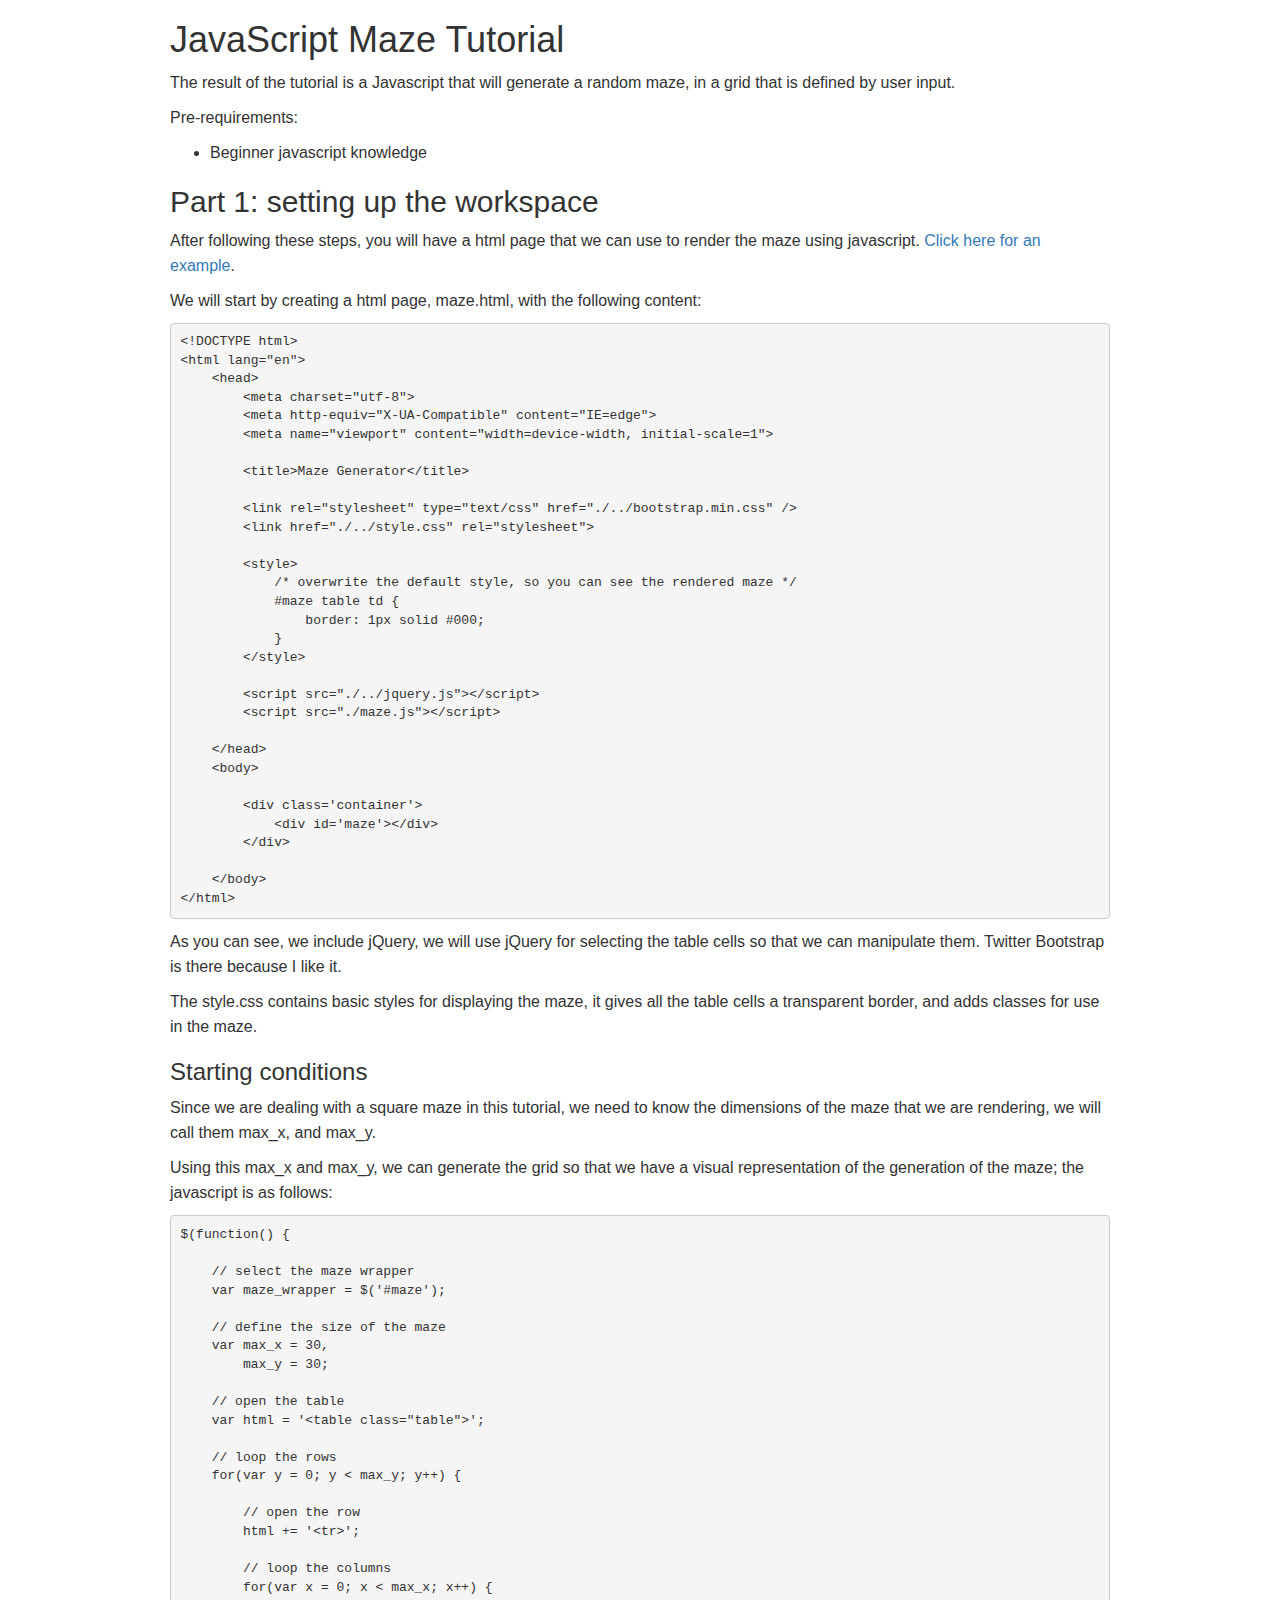
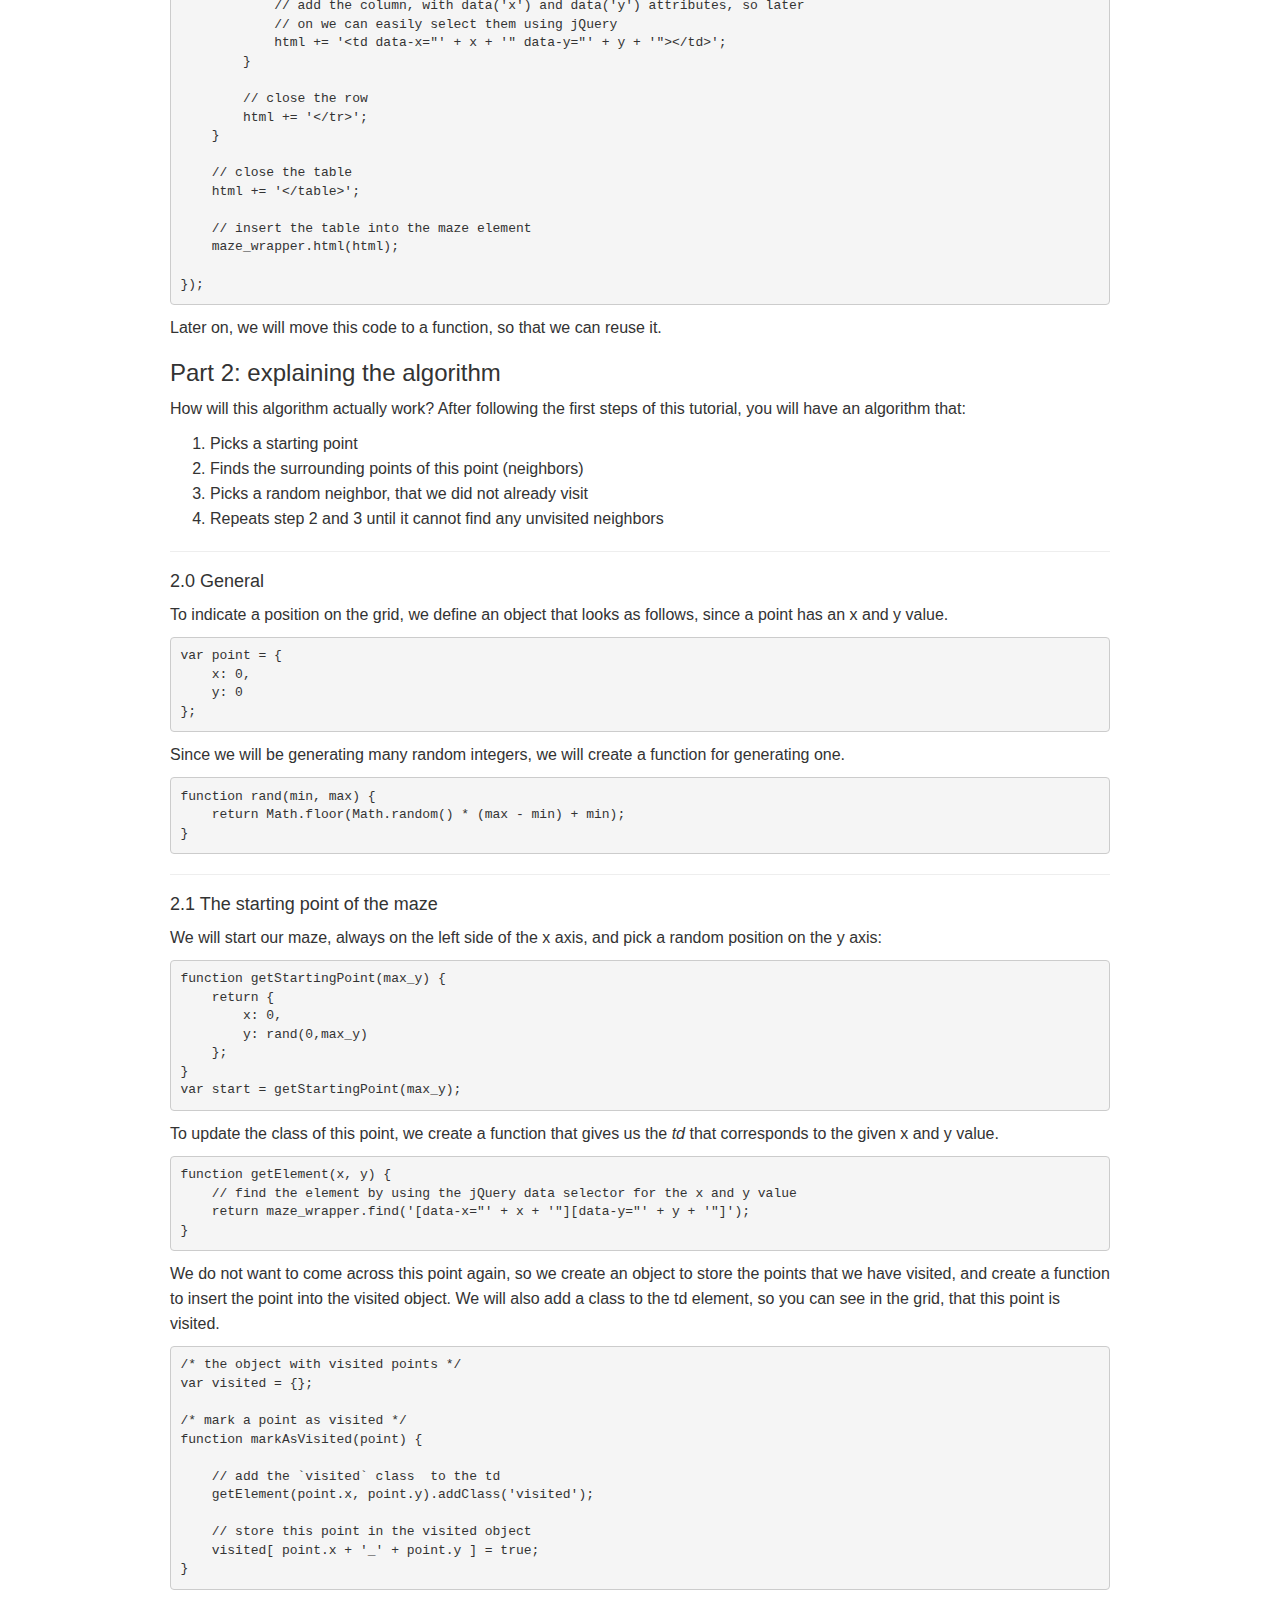
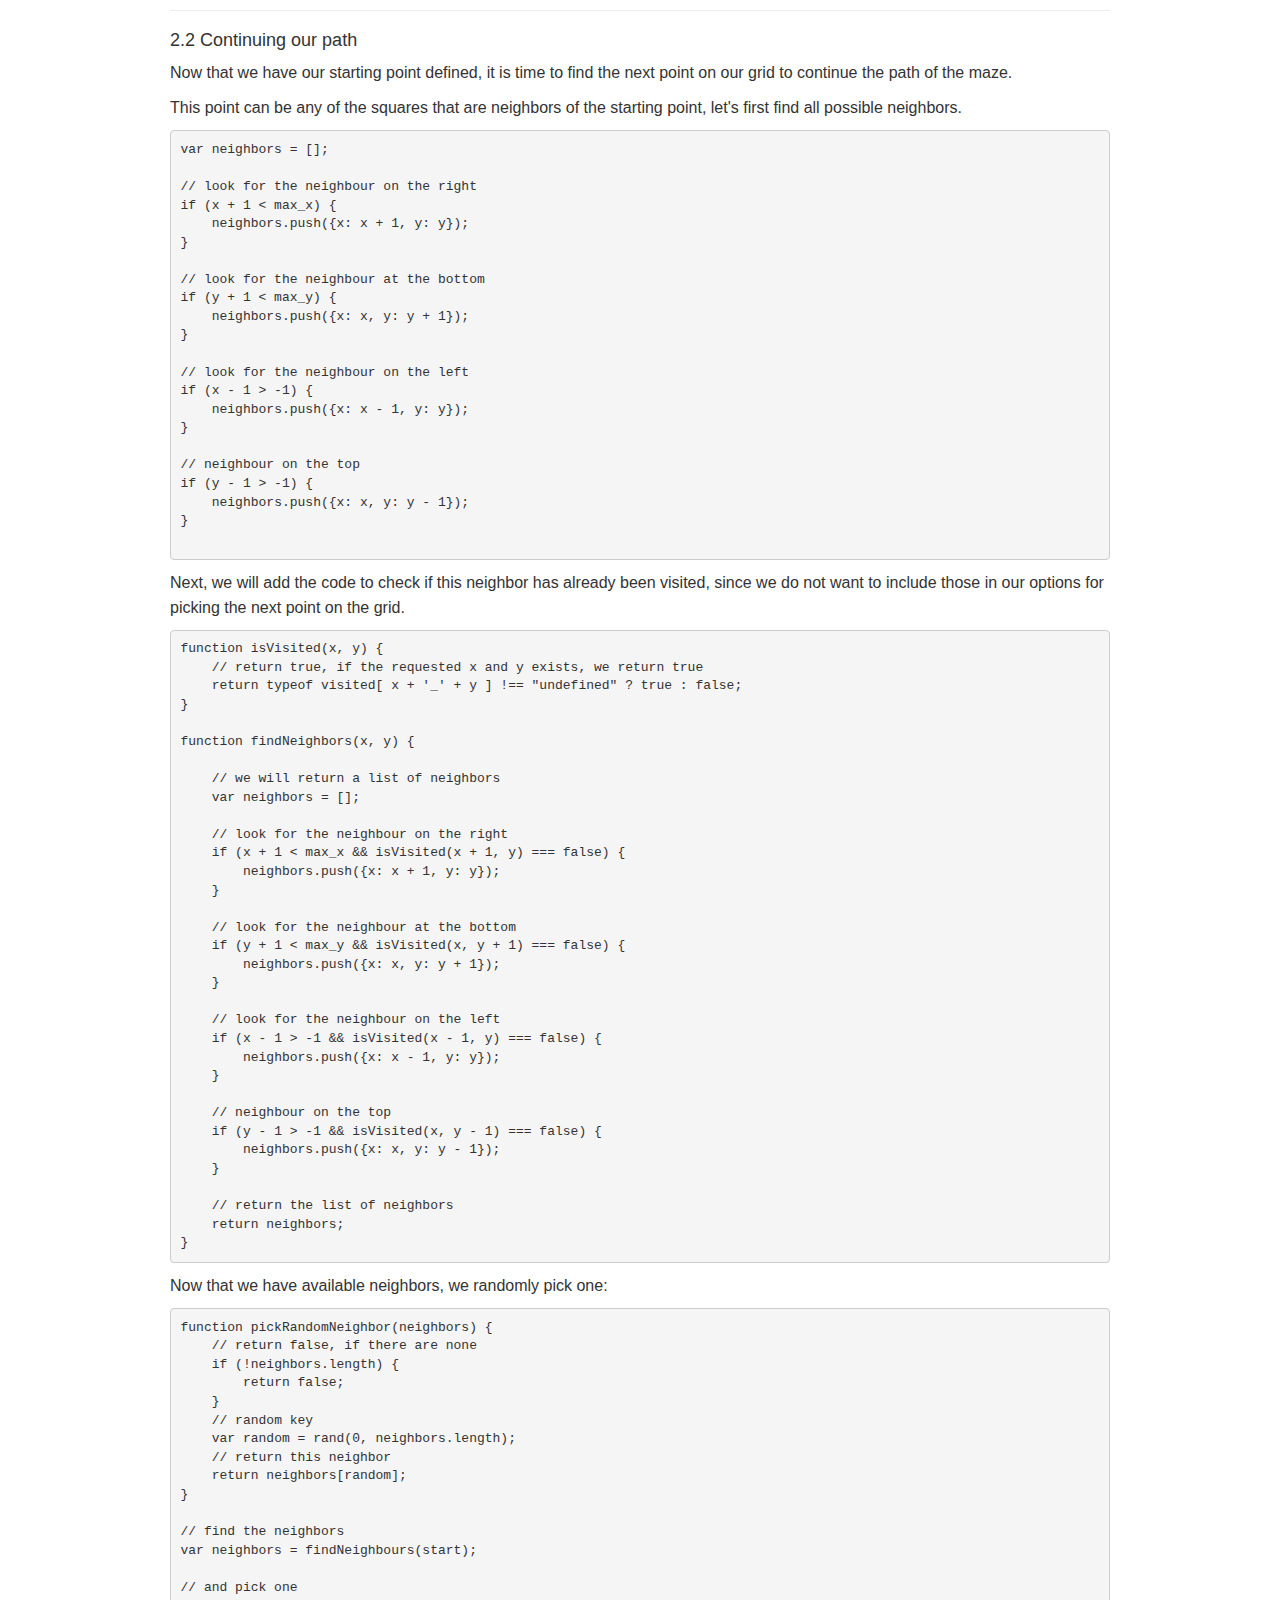
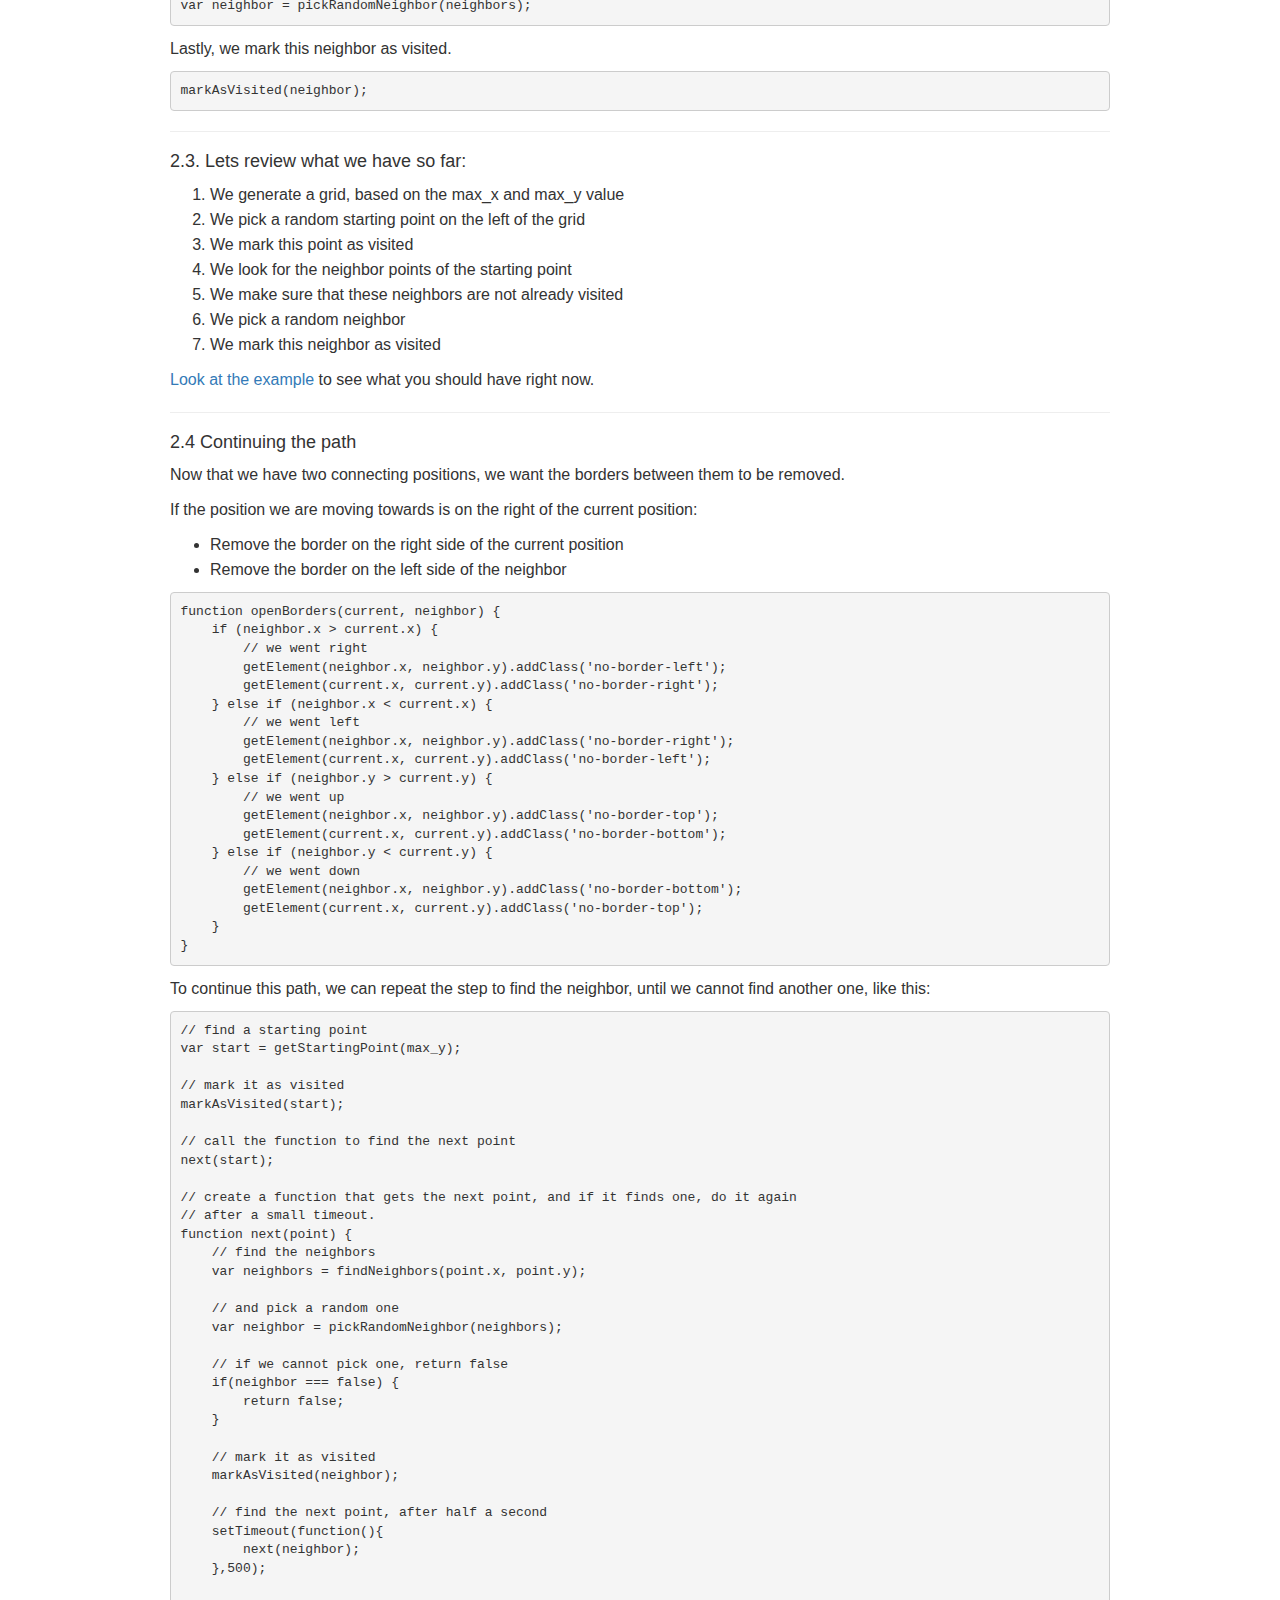
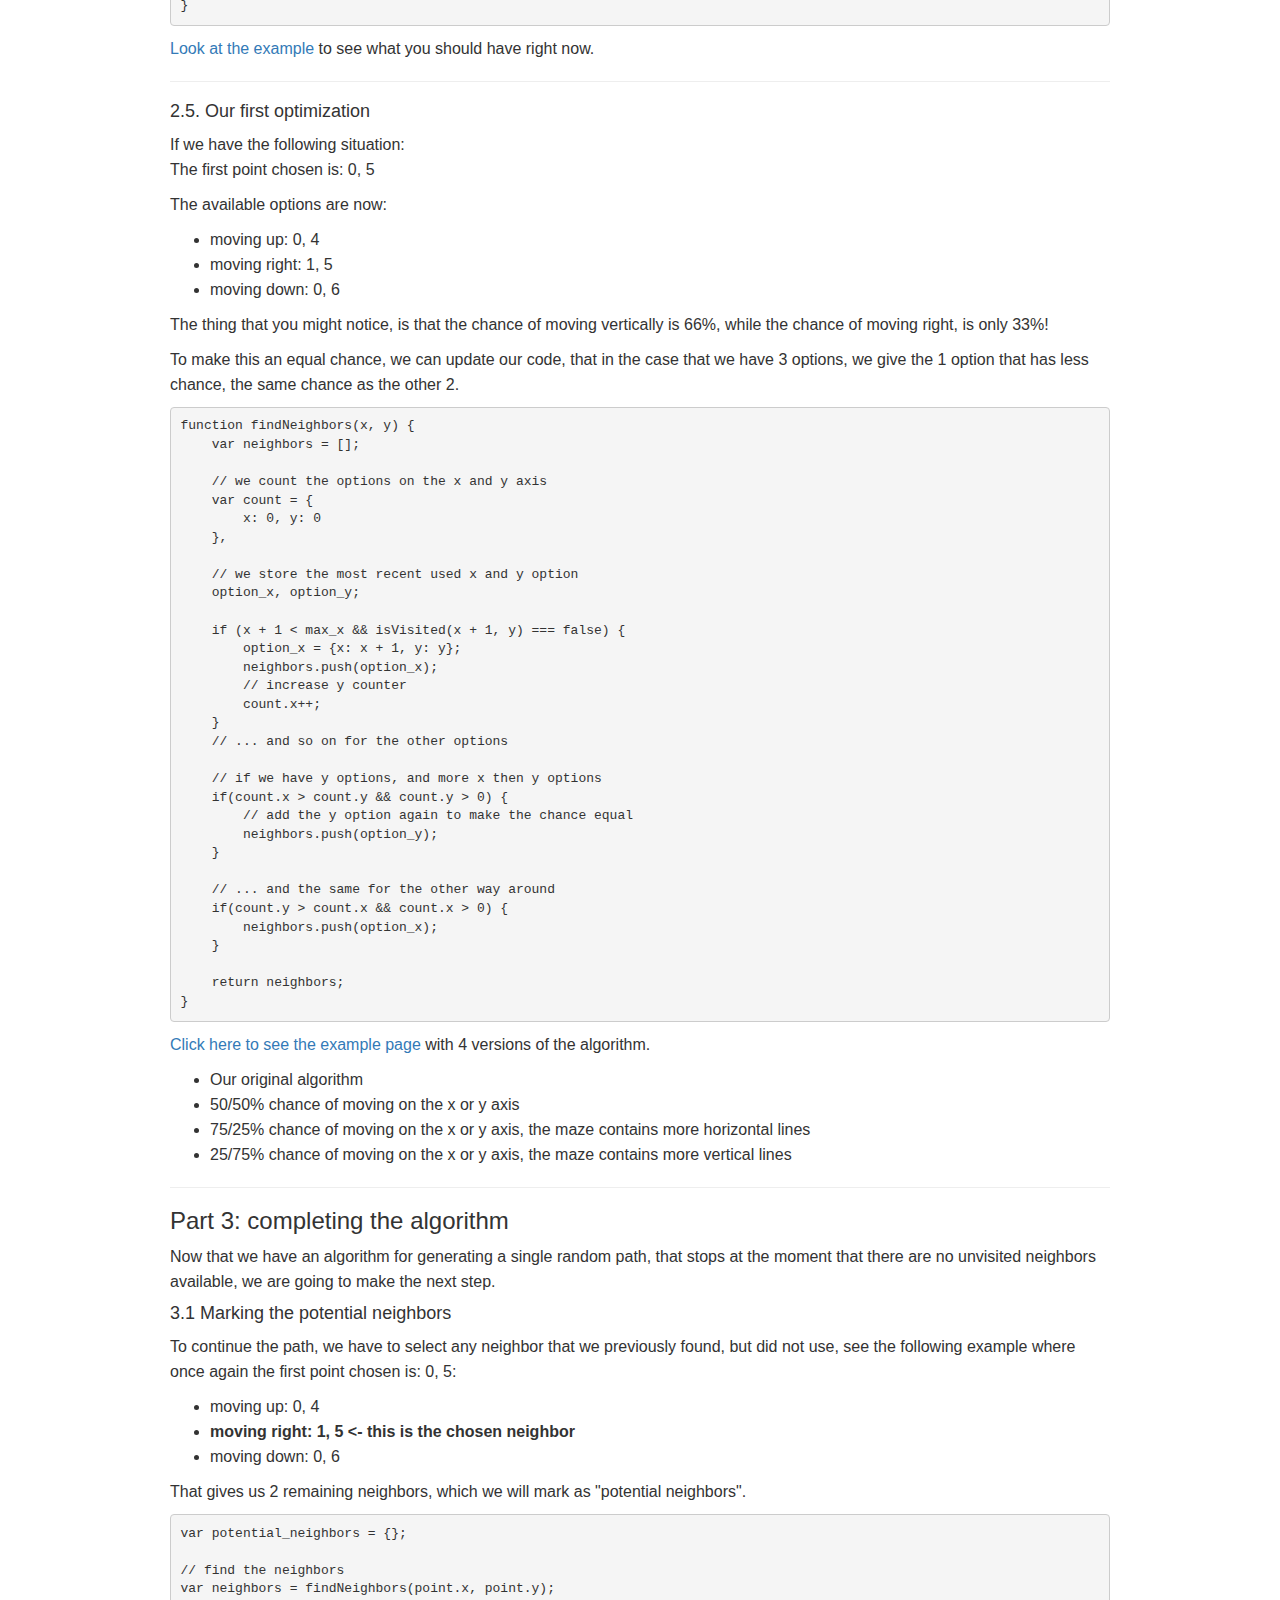
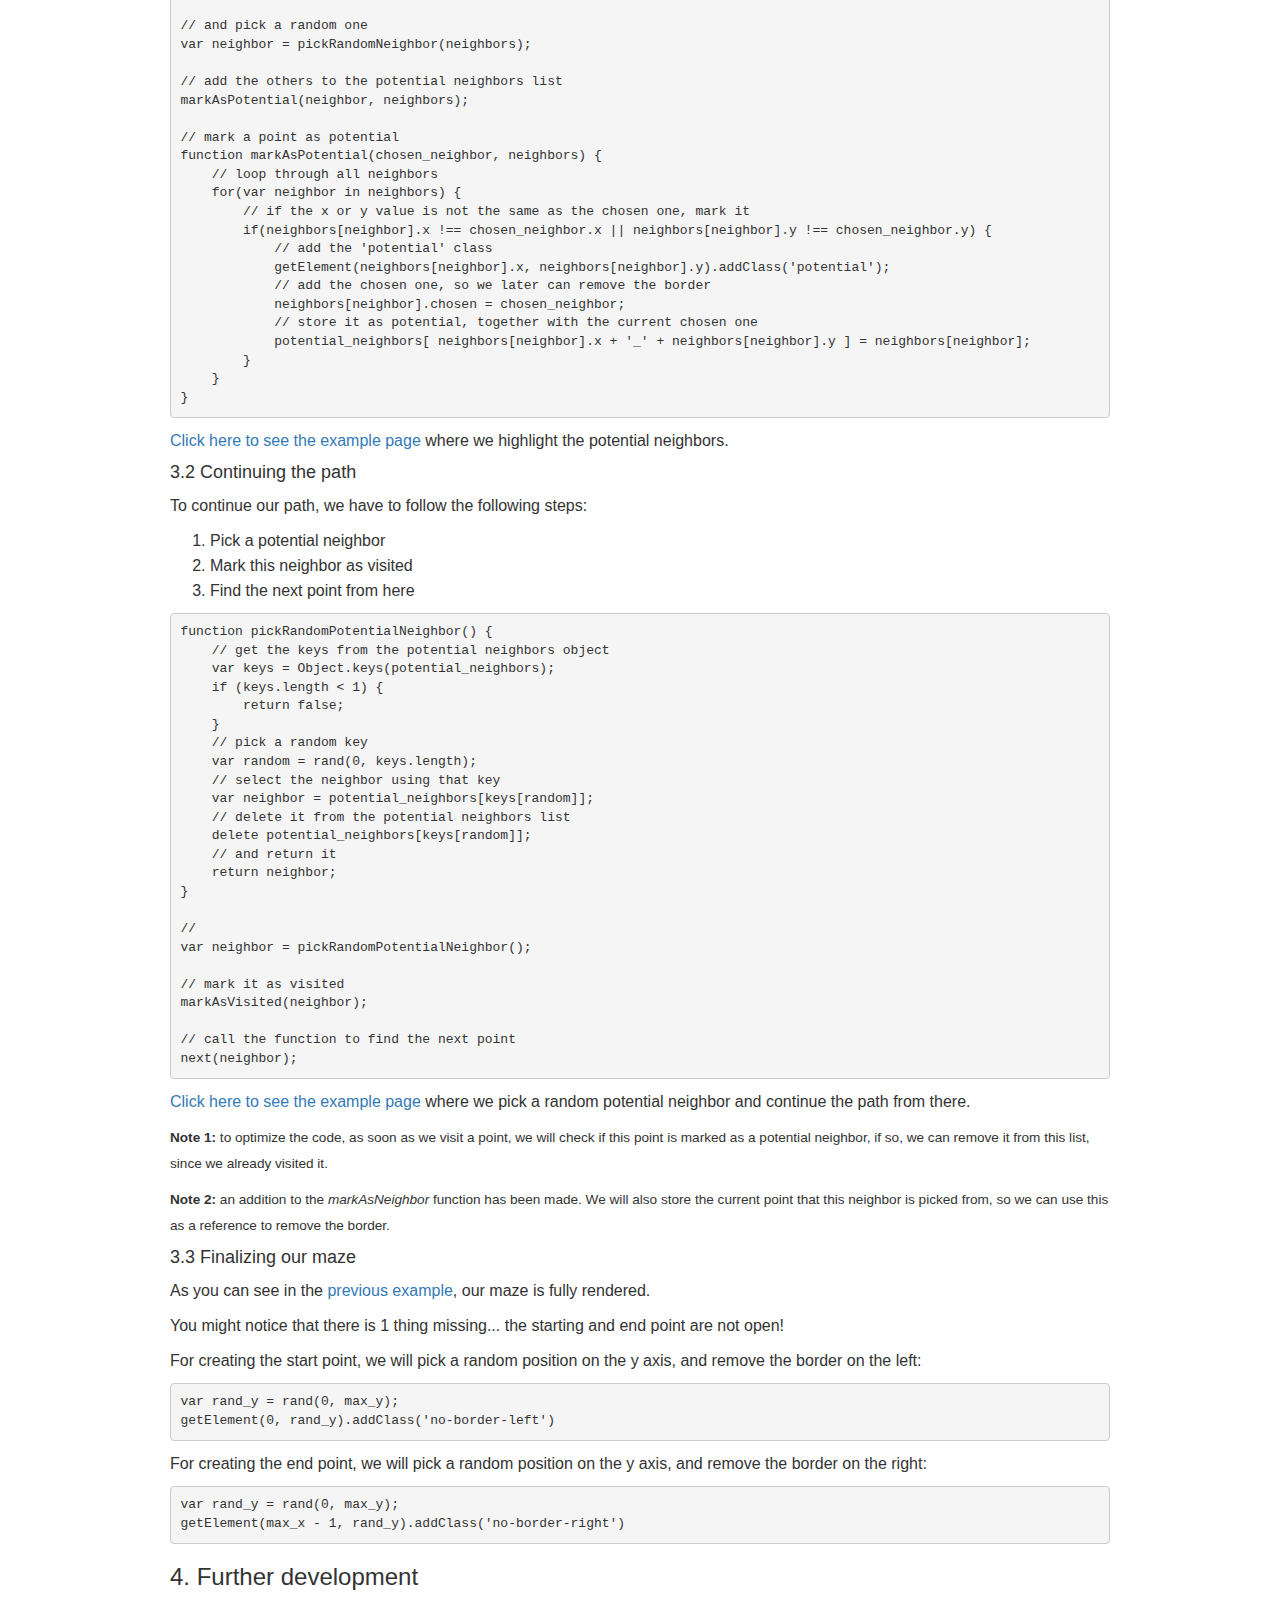
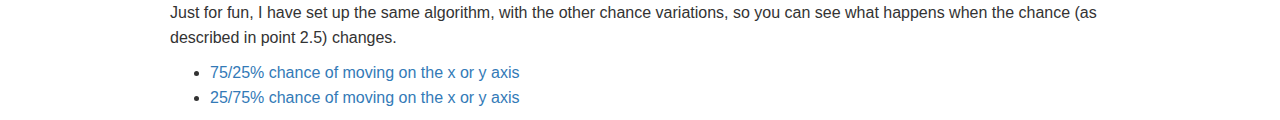
==== commit d404f9da: "fix" ====
--- a/js-maze-tutorial/index.html
+++ b/js-maze-tutorial/index.html
@@ -148,7 +148,7 @@
             
             <hr/>
             
-            <h4>0. General</h4>
+            <h4>2.0 General</h4>
             
             <p>To indicate a position on the grid, we define an object that looks as follows, since a point has an x and y value.</p>
             
@@ -165,7 +165,7 @@
             
             <hr/>
             
-            <h4>1. The starting point of the maze</h4>
+            <h4>2.1 The starting point of the maze</h4>
             
             <p>We will start our maze, always on the left side of the x axis, and pick a random position on the y axis:</p>
             
@@ -205,7 +205,7 @@
 
             <hr/>
             
-            <h4>2. Continuing our path</h4>
+            <h4>2.2 Continuing our path</h4>
             
             <p>Now that we have our starting point defined, it is time to find the next point on our grid
             to continue the path of the maze.</p>
@@ -299,7 +299,7 @@
             
             <hr/>
             
-            <h4>4. Lets review what we have so far:</h4>
+            <h4>2.3. Lets review what we have so far:</h4>
             
             <ol>
                 <li>We generate a grid, based on the max_x and max_y value
@@ -315,7 +315,7 @@
             
             <hr/>
             
-            <h4>5. Continuing the path</h4>
+            <h4>2.4 Continuing the path</h4>
             
             <p>Now that we have two connecting positions, we want the borders between them to be removed.</p>
 
@@ -386,7 +386,7 @@
             
             <hr/>
             
-            <h4>7. Our first optimization</h4>
+            <h4>2.5. Our first optimization</h4>
             
             <p>If we have the following situation:<br/>The first point chosen is: 0, 5</p>
 
@@ -485,8 +485,10 @@
         if(neighbors[neighbor].x !== chosen_neighbor.x || neighbors[neighbor].y !== chosen_neighbor.y) {
             // add the 'potential' class
             getElement(neighbors[neighbor].x, neighbors[neighbor].y).addClass('potential');
+            // add the chosen one, so we later can remove the border
+            neighbors[neighbor].chosen = chosen_neighbor;
             // store it as potential, together with the current chosen one
-            potential_neighbors[ neighbors[neighbor].x + '_' + neighbors[neighbor].y ] = chosen_neighbor;
+            potential_neighbors[ neighbors[neighbor].x + '_' + neighbors[neighbor].y ] = neighbors[neighbor];
         }
     }
 }</code></pre>
@@ -530,6 +532,38 @@
 
             <p><a href="code/3.2/index.html" target="_blank">Click here to see the example page</a> where we pick a random potential neighbor and continue the path from there.</p>
 
+            <p><small><strong>Note 1:</strong> to optimize the code, as soon as we visit a point, we will check if this point is marked as 
+a potential neighbor, if so, we can remove it from this list, since we already visited it.</small></p>
+
+            <p><small><strong>Note 2:</strong> an addition to the <i>markAsNeighbor</i> function has been made. We
+ will also store the current point that this neighbor is picked from, so we can use this as a reference to remove the border.</small></p>
+
+            <h4>3.3 Finalizing our maze</h4>
+
+            <p>As you can see in the <a href="code/3.2/index.html" target="_blank">previous example</a>, our maze is fully rendered.</p>
+
+            <p>You might notice that there is 1 thing missing... the starting and end point are not open!</p>
+
+            <p>For creating the start point, we will pick a random position on the y axis, and remove the border on the left:</p>
+
+            <pre><code class="js">var rand_y = rand(0, max_y);
+getElement(0, rand_y).addClass('no-border-left')</code></pre>
+       
+            <p>For creating the end point, we will pick a random position on the y axis, and remove the border on the right:</p>
+
+            <pre><code class="js">var rand_y = rand(0, max_y);
+getElement(max_x - 1, rand_y).addClass('no-border-right')</code></pre>
+
+            <h3>4. Further development</h3>
+
+            <p>Just for fun, I have set up the same algorithm, with the other chance variations, so you can see 
+what happens when the chance (as described in point 2.5) changes.</p>
+
+            <ul>
+                <li><a href="code/4/x.html" target="_blank">75/25% chance of moving on the x or y axis</a>
+                <li><a href="code/4/y.html" target="_blank">25/75% chance of moving on the x or y axis</a>
+            </ul>
+
             <script>
                 hljs.configure({tabReplace: '    '});
                 hljs.initHighlightingOnLoad();
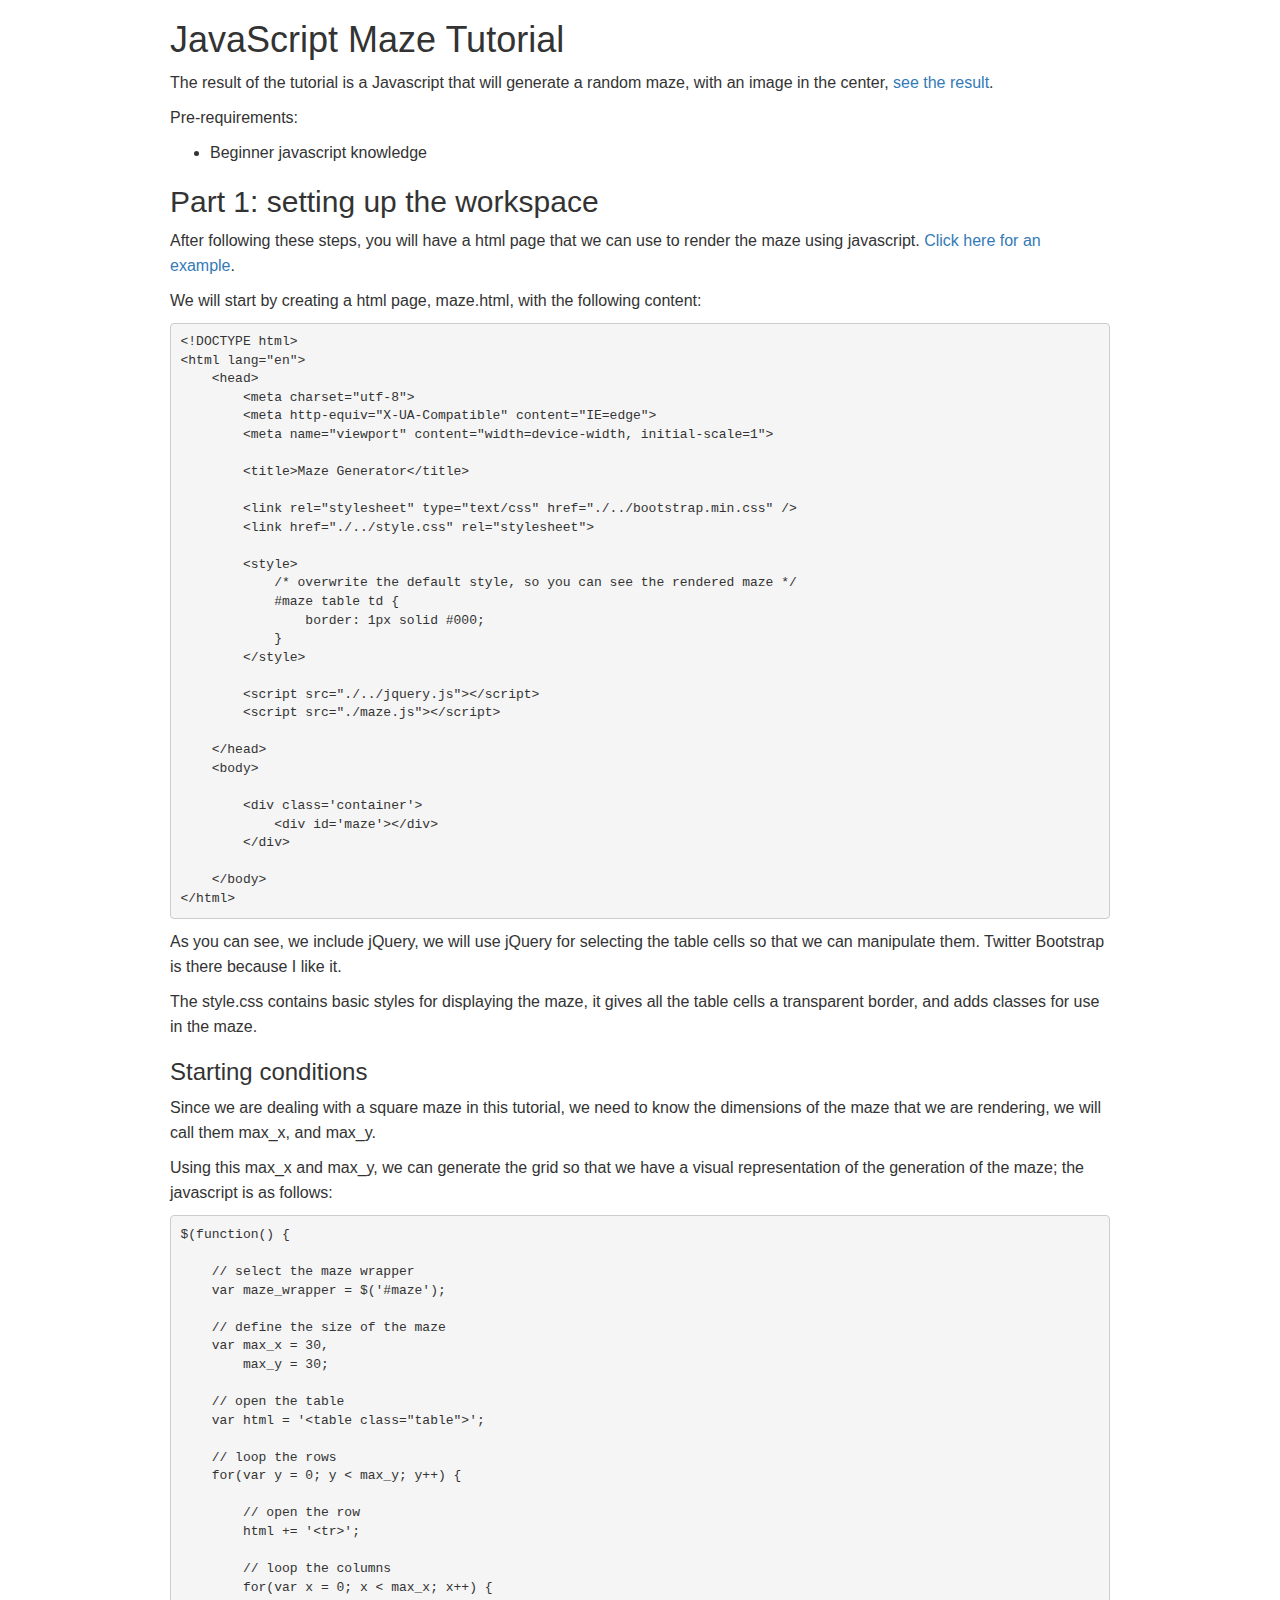
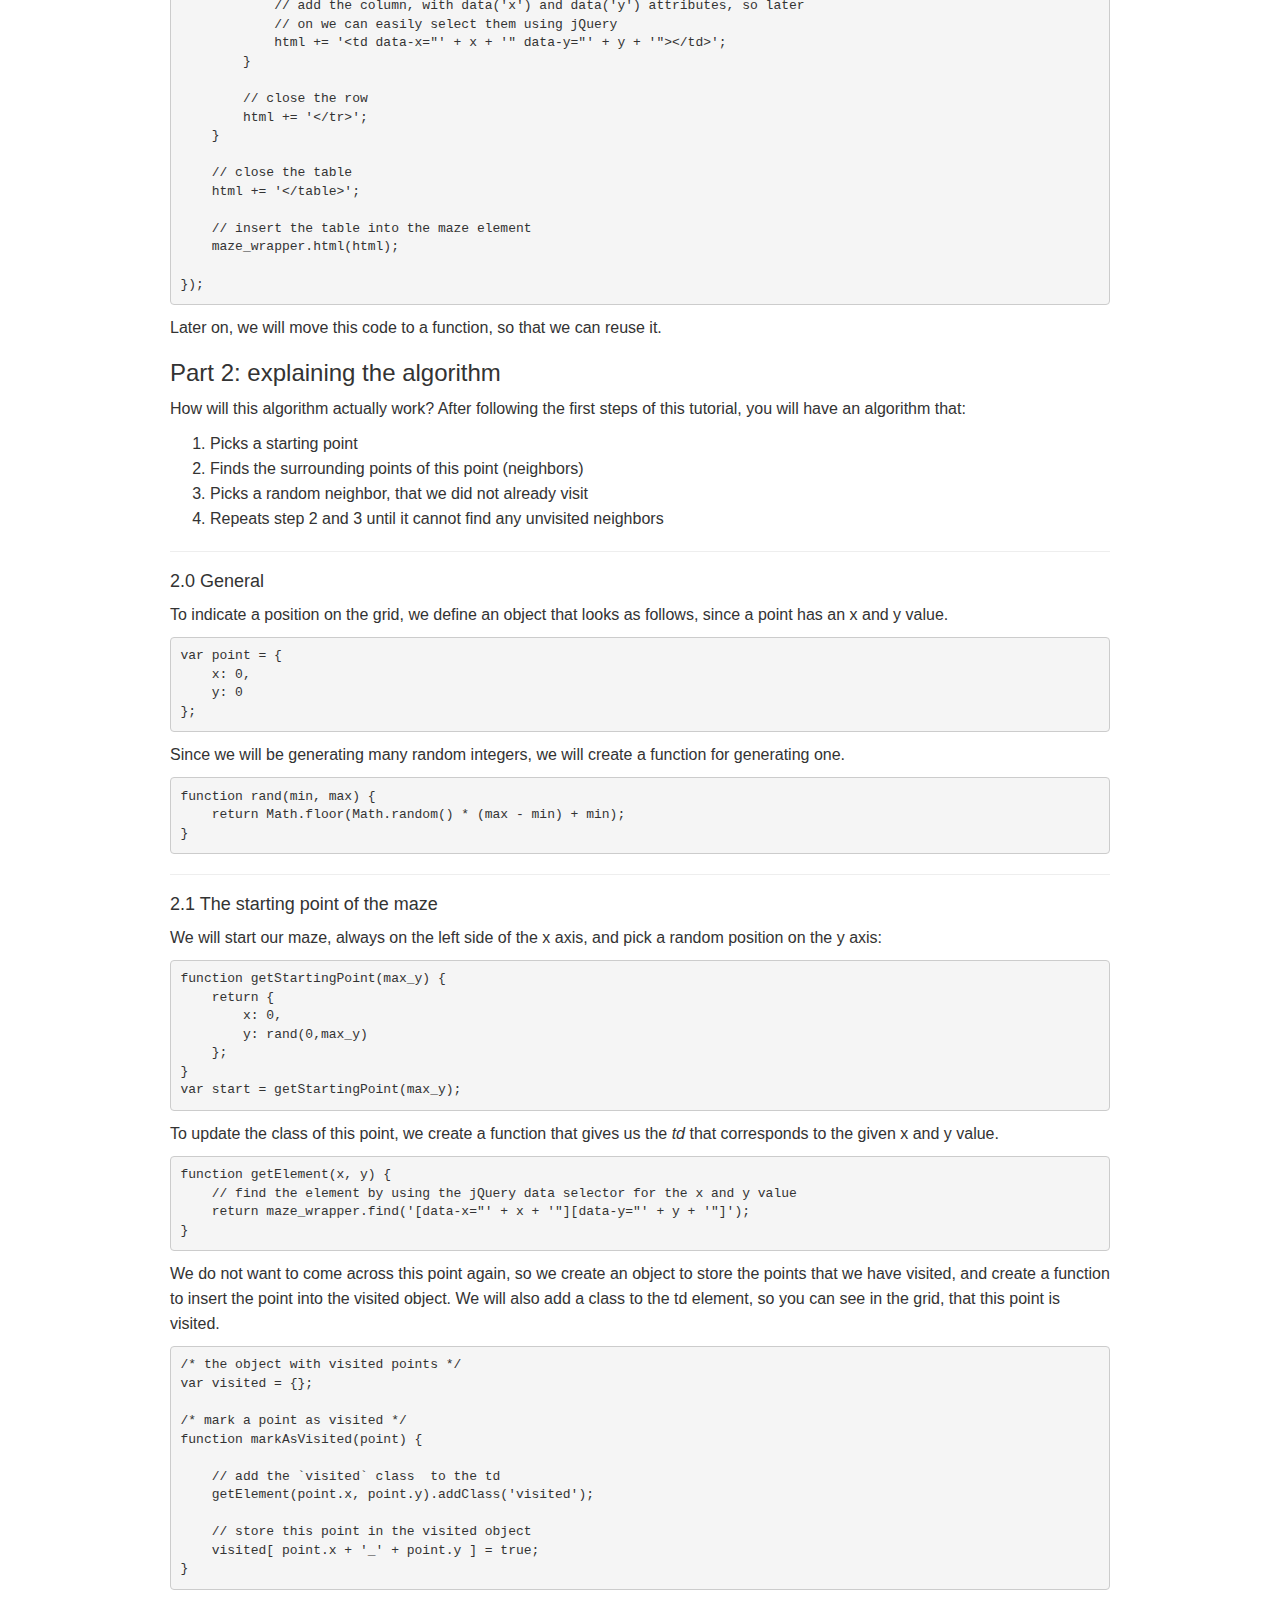
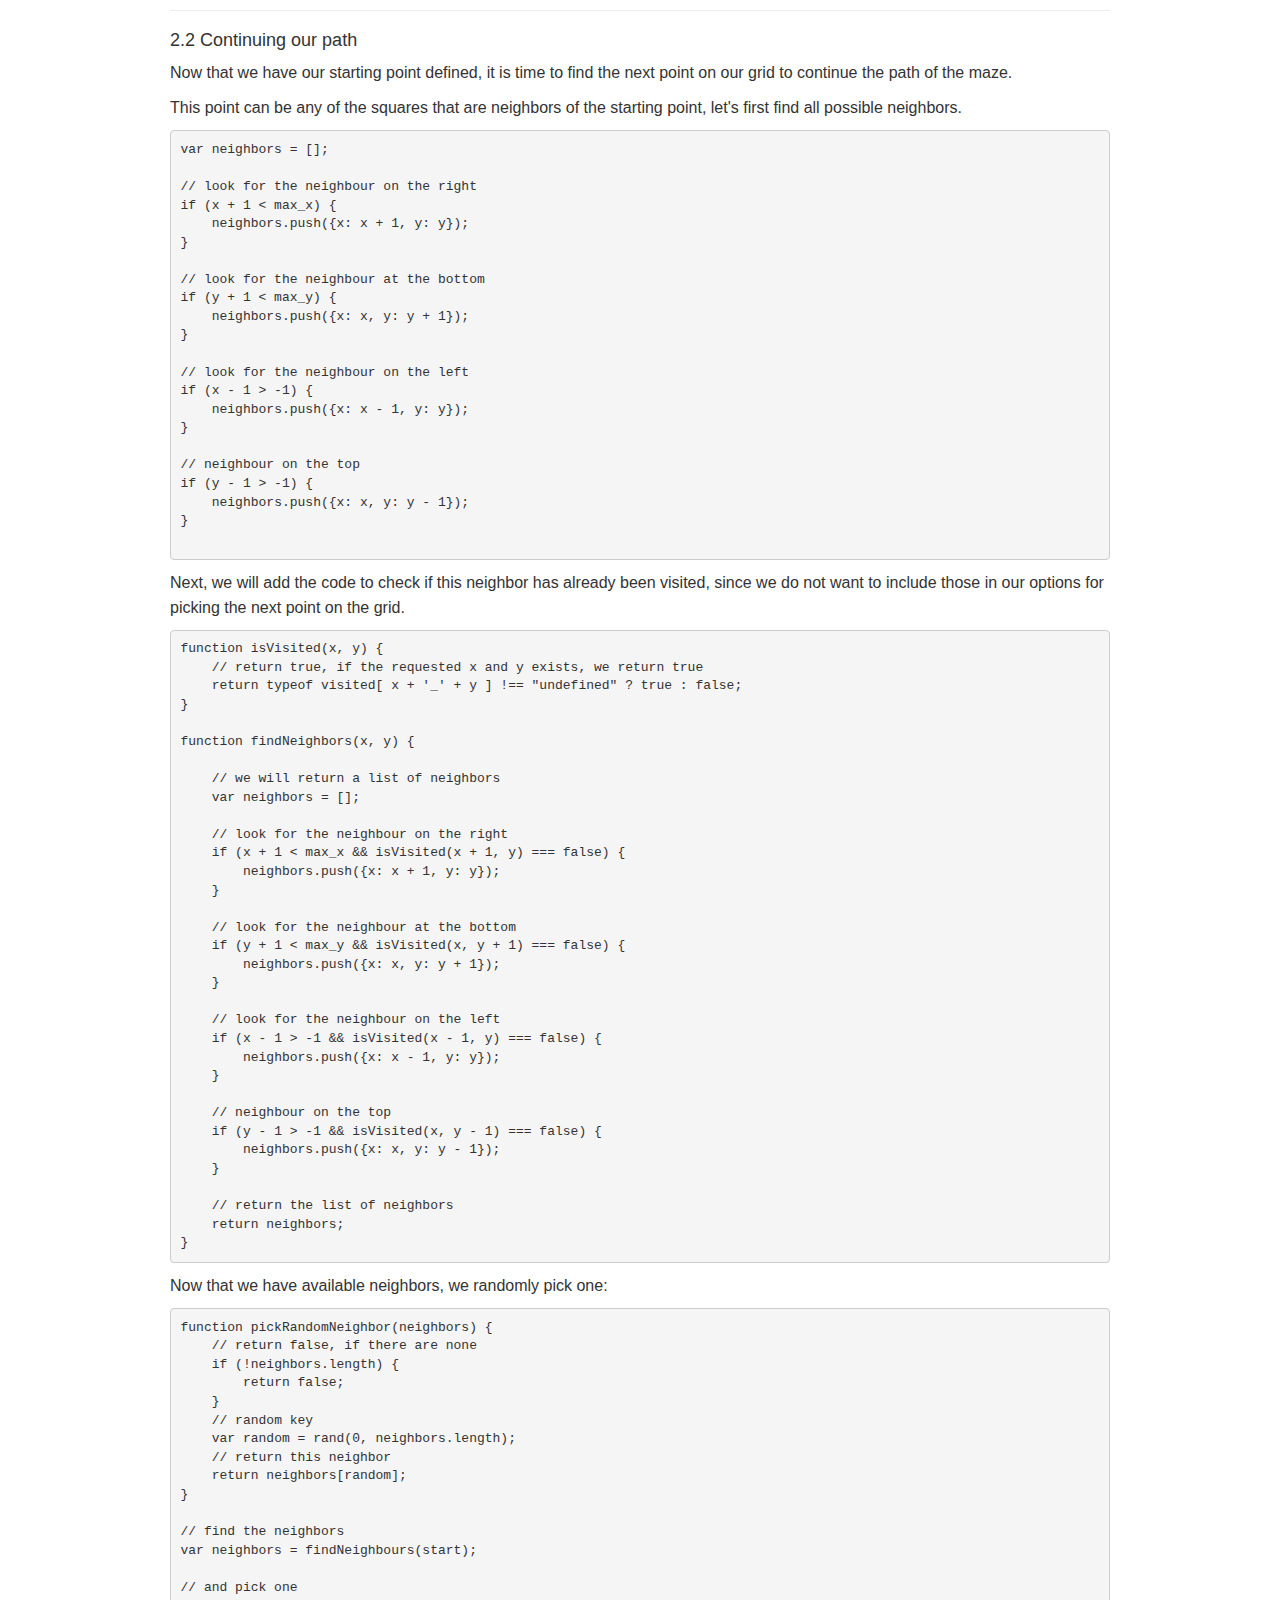
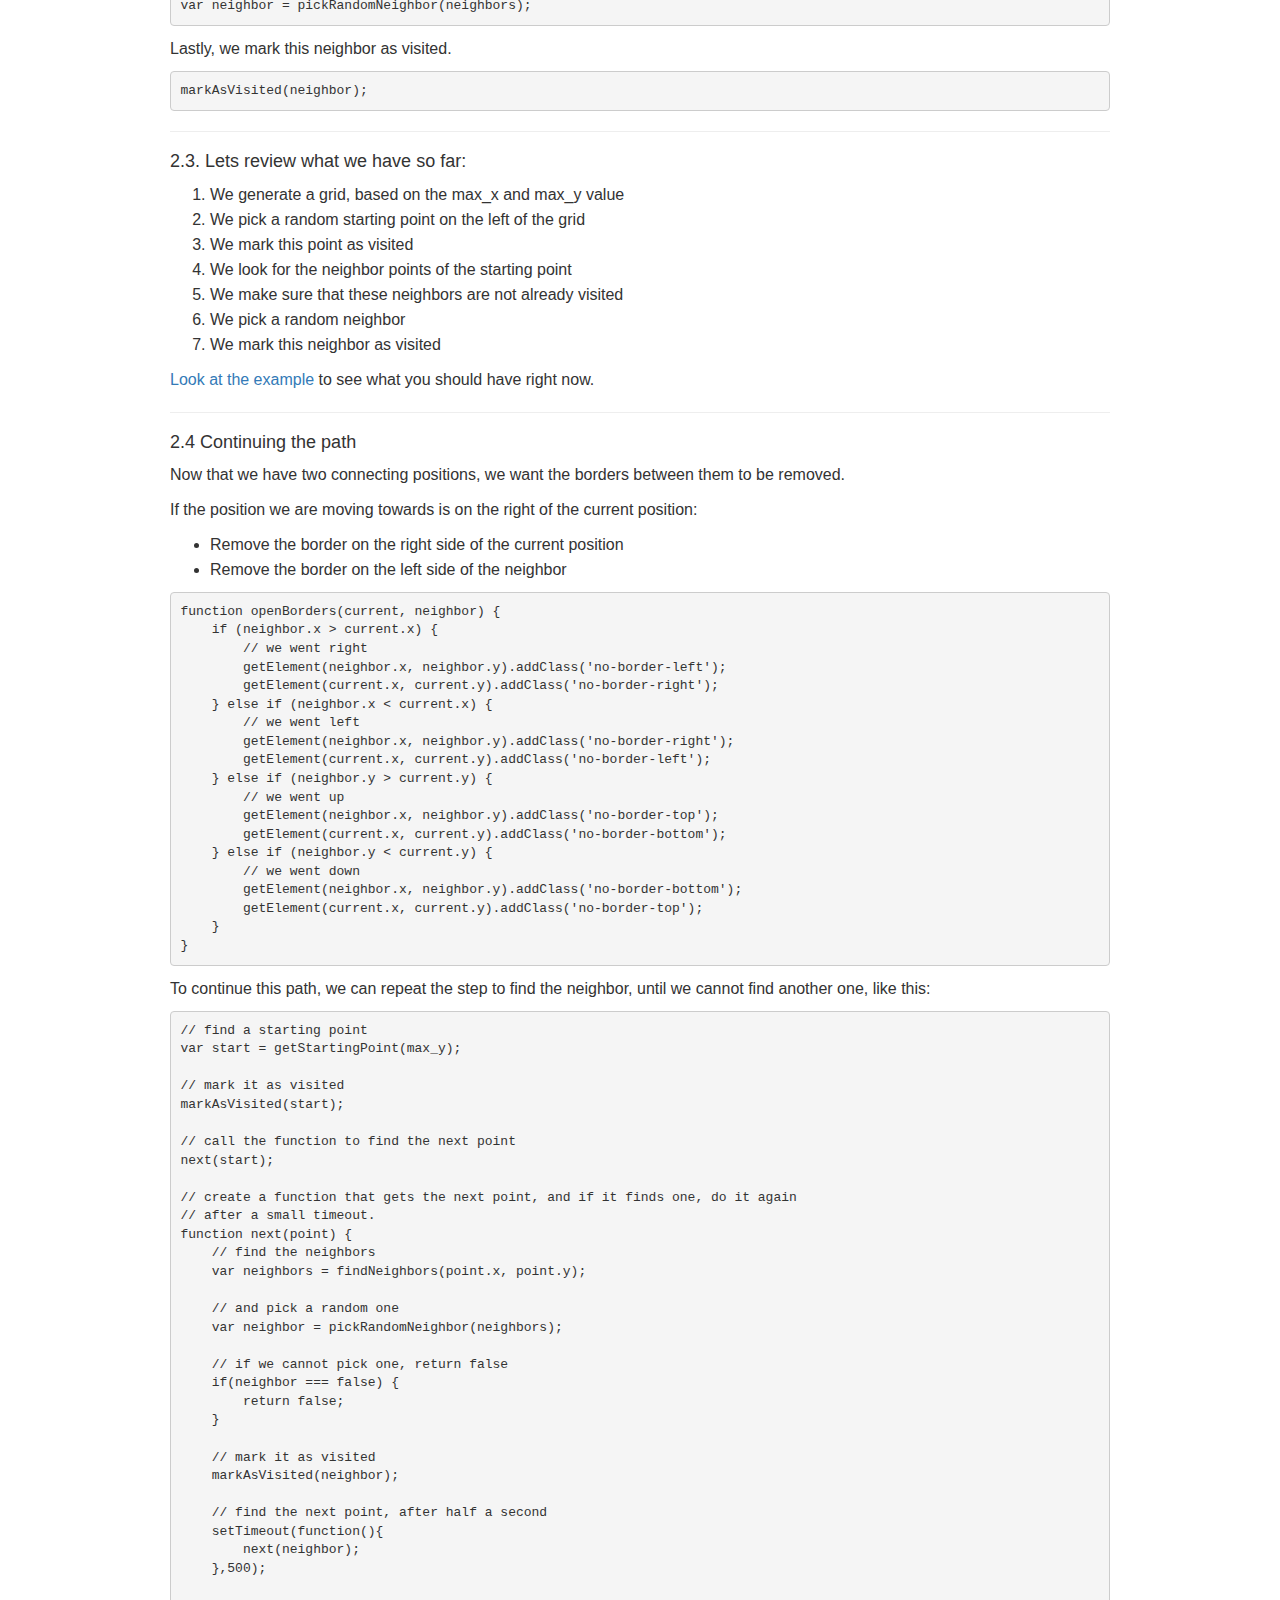
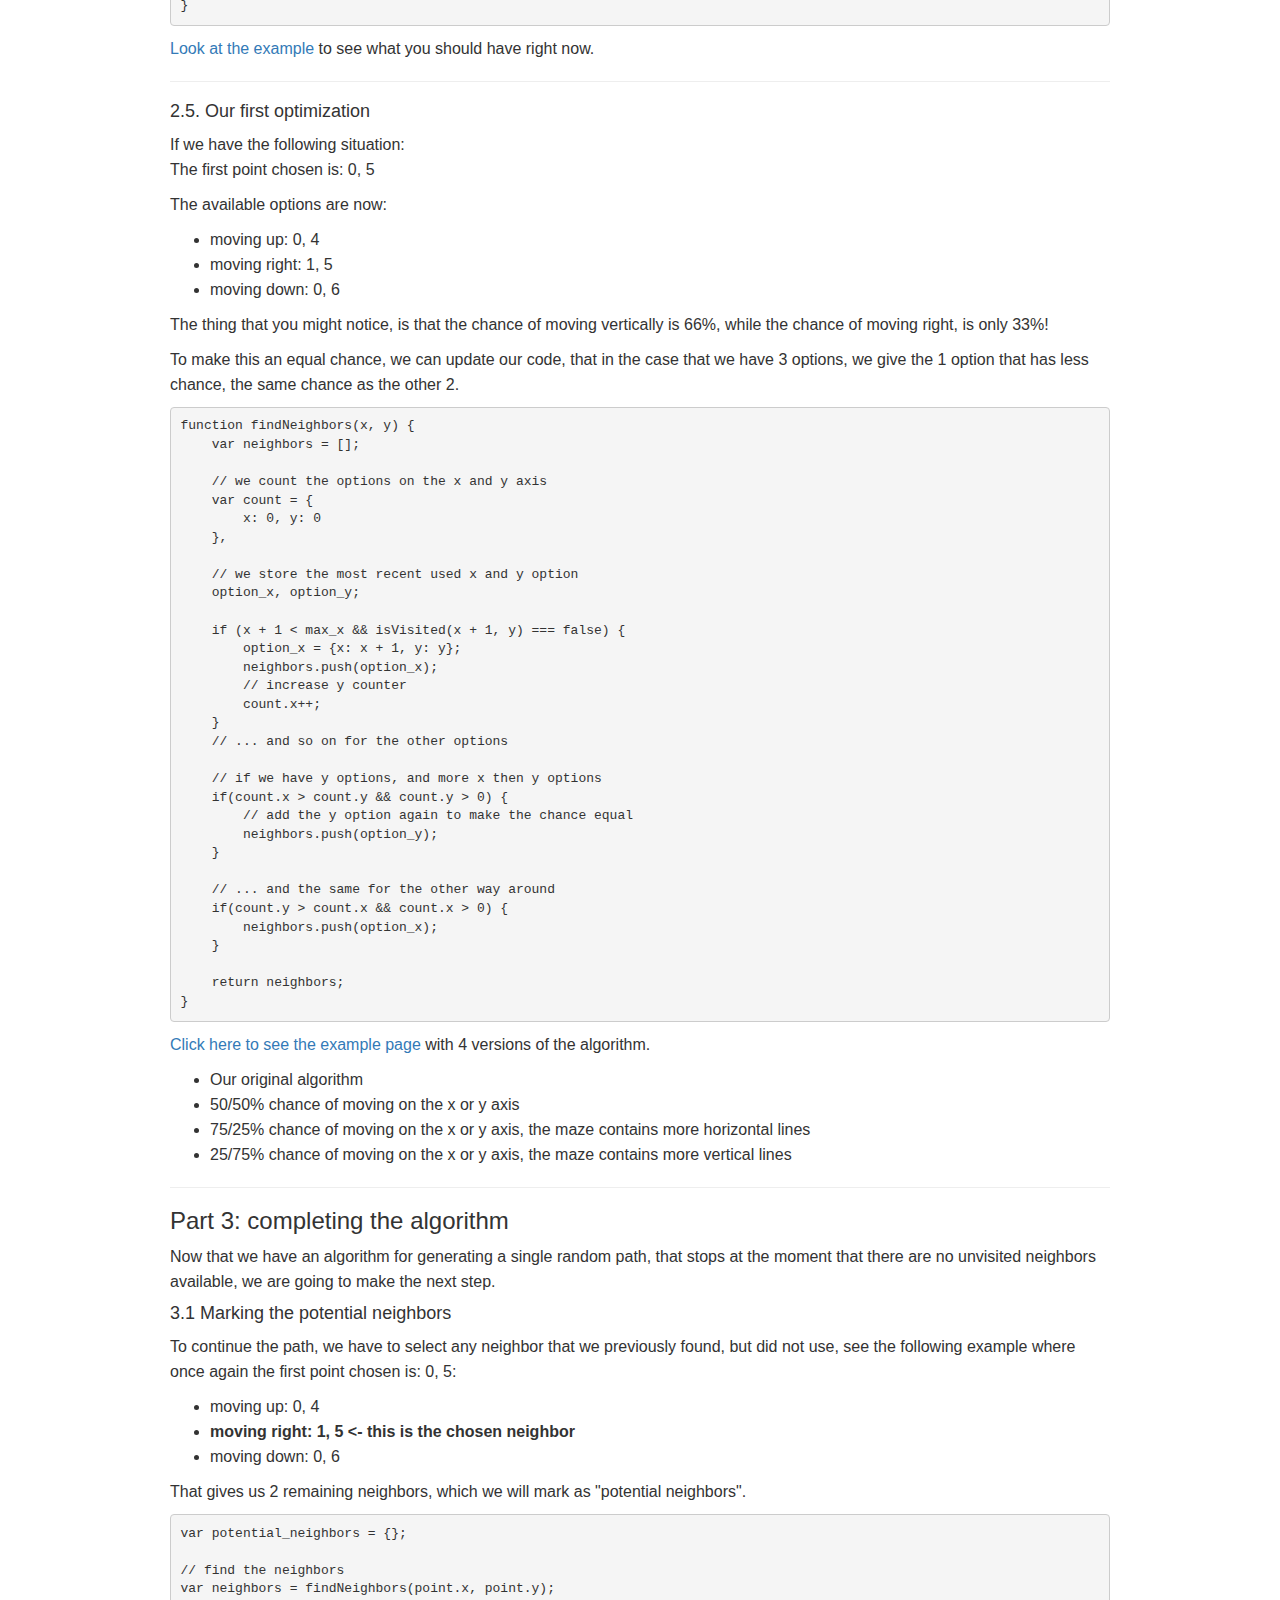
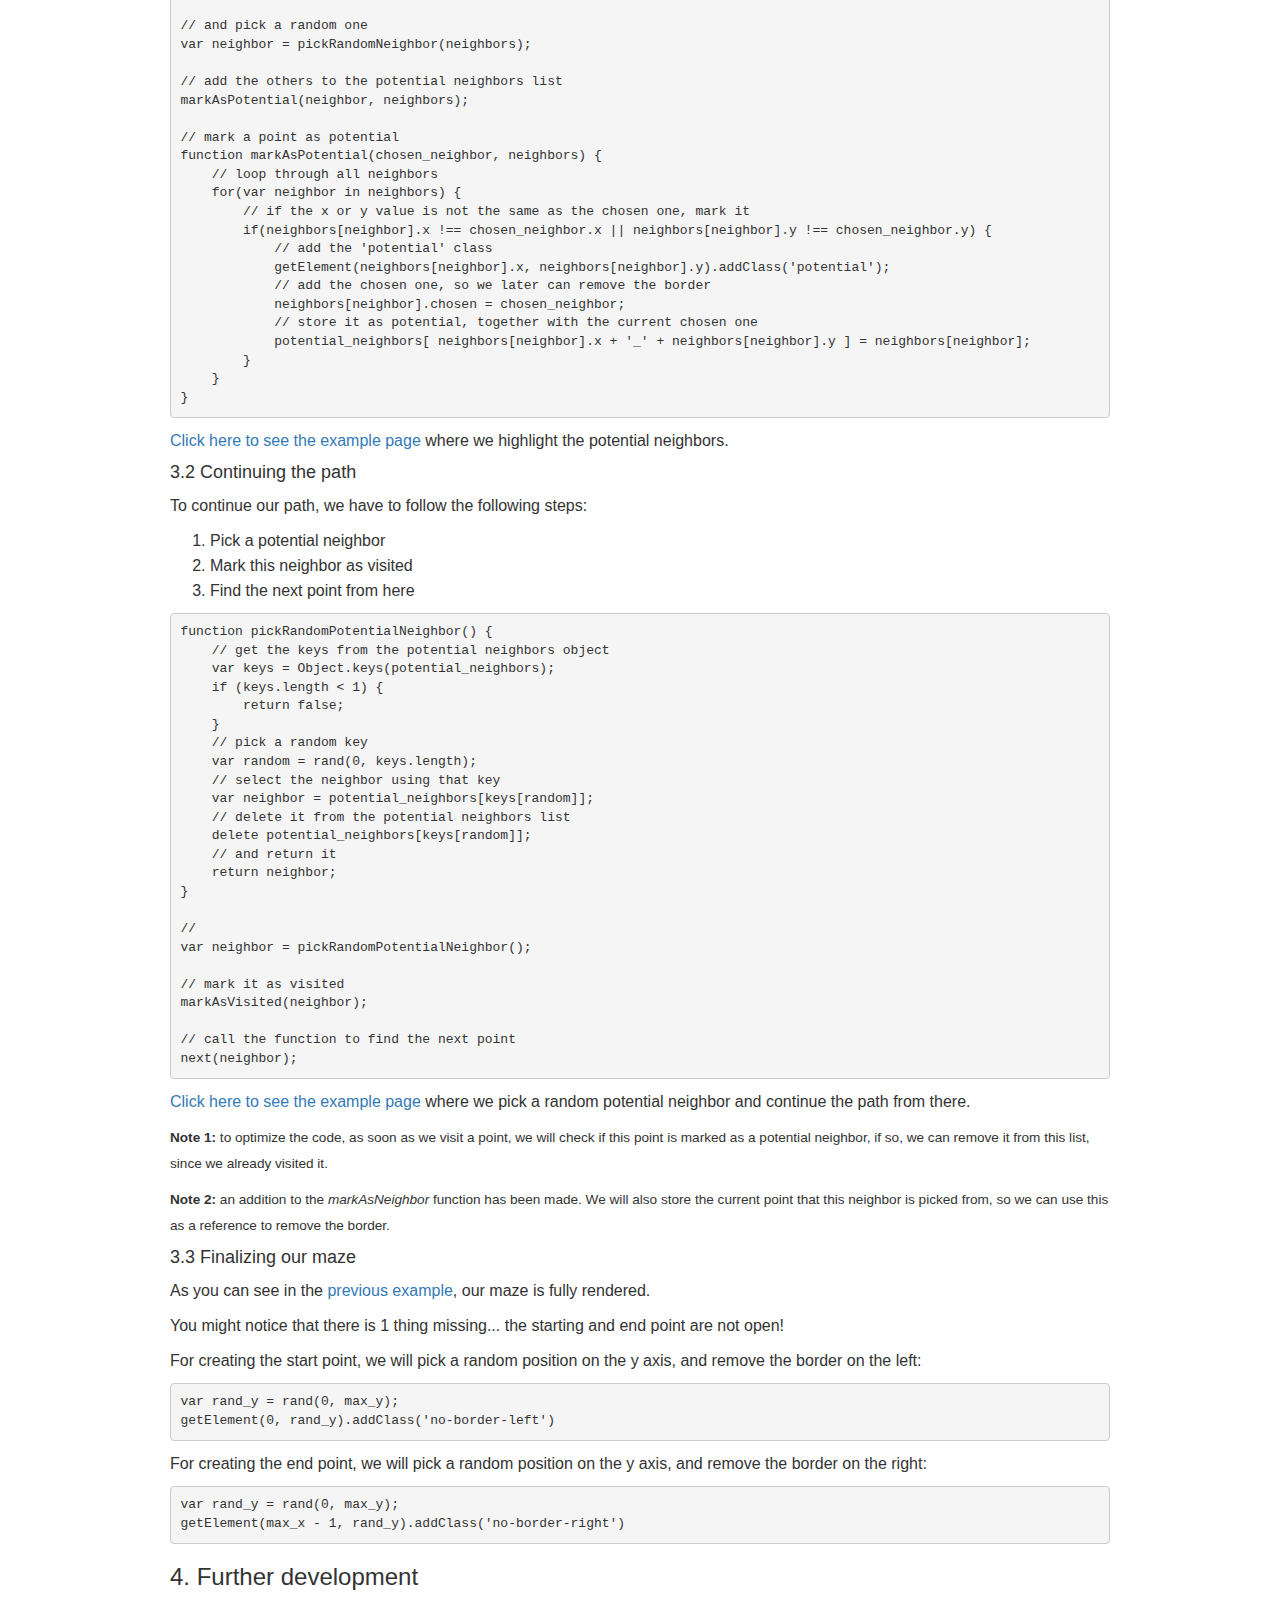
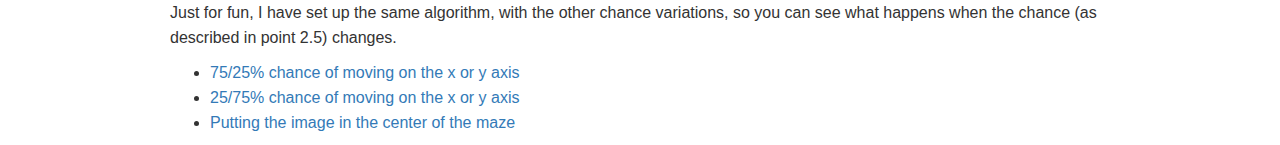
==== commit d8aaa5c3: "fix" ====
--- a/js-maze-tutorial/index.html
+++ b/js-maze-tutorial/index.html
@@ -33,8 +33,8 @@
 
             <h1>JavaScript Maze Tutorial</h1>
 
-            <p>The result of the tutorial is a Javascript that will generate a random maze, in a 
-                grid that is defined by user input.</p>
+            <p>The result of the tutorial is a Javascript that will generate a random maze, with 
+                an image in the center, <a href="code/4/fun.html" target="_blank">see the result</a>.</p>
 
             <p>Pre-requirements:</p>
             <ul>
@@ -562,6 +562,7 @@
             <ul>
                 <li><a href="code/4/x.html" target="_blank">75/25% chance of moving on the x or y axis</a>
                 <li><a href="code/4/y.html" target="_blank">25/75% chance of moving on the x or y axis</a>
+                <li><a href="code/4/fun.html" target="_blank">Putting the image in the center of the maze</a>
             </ul>
 
             <script>
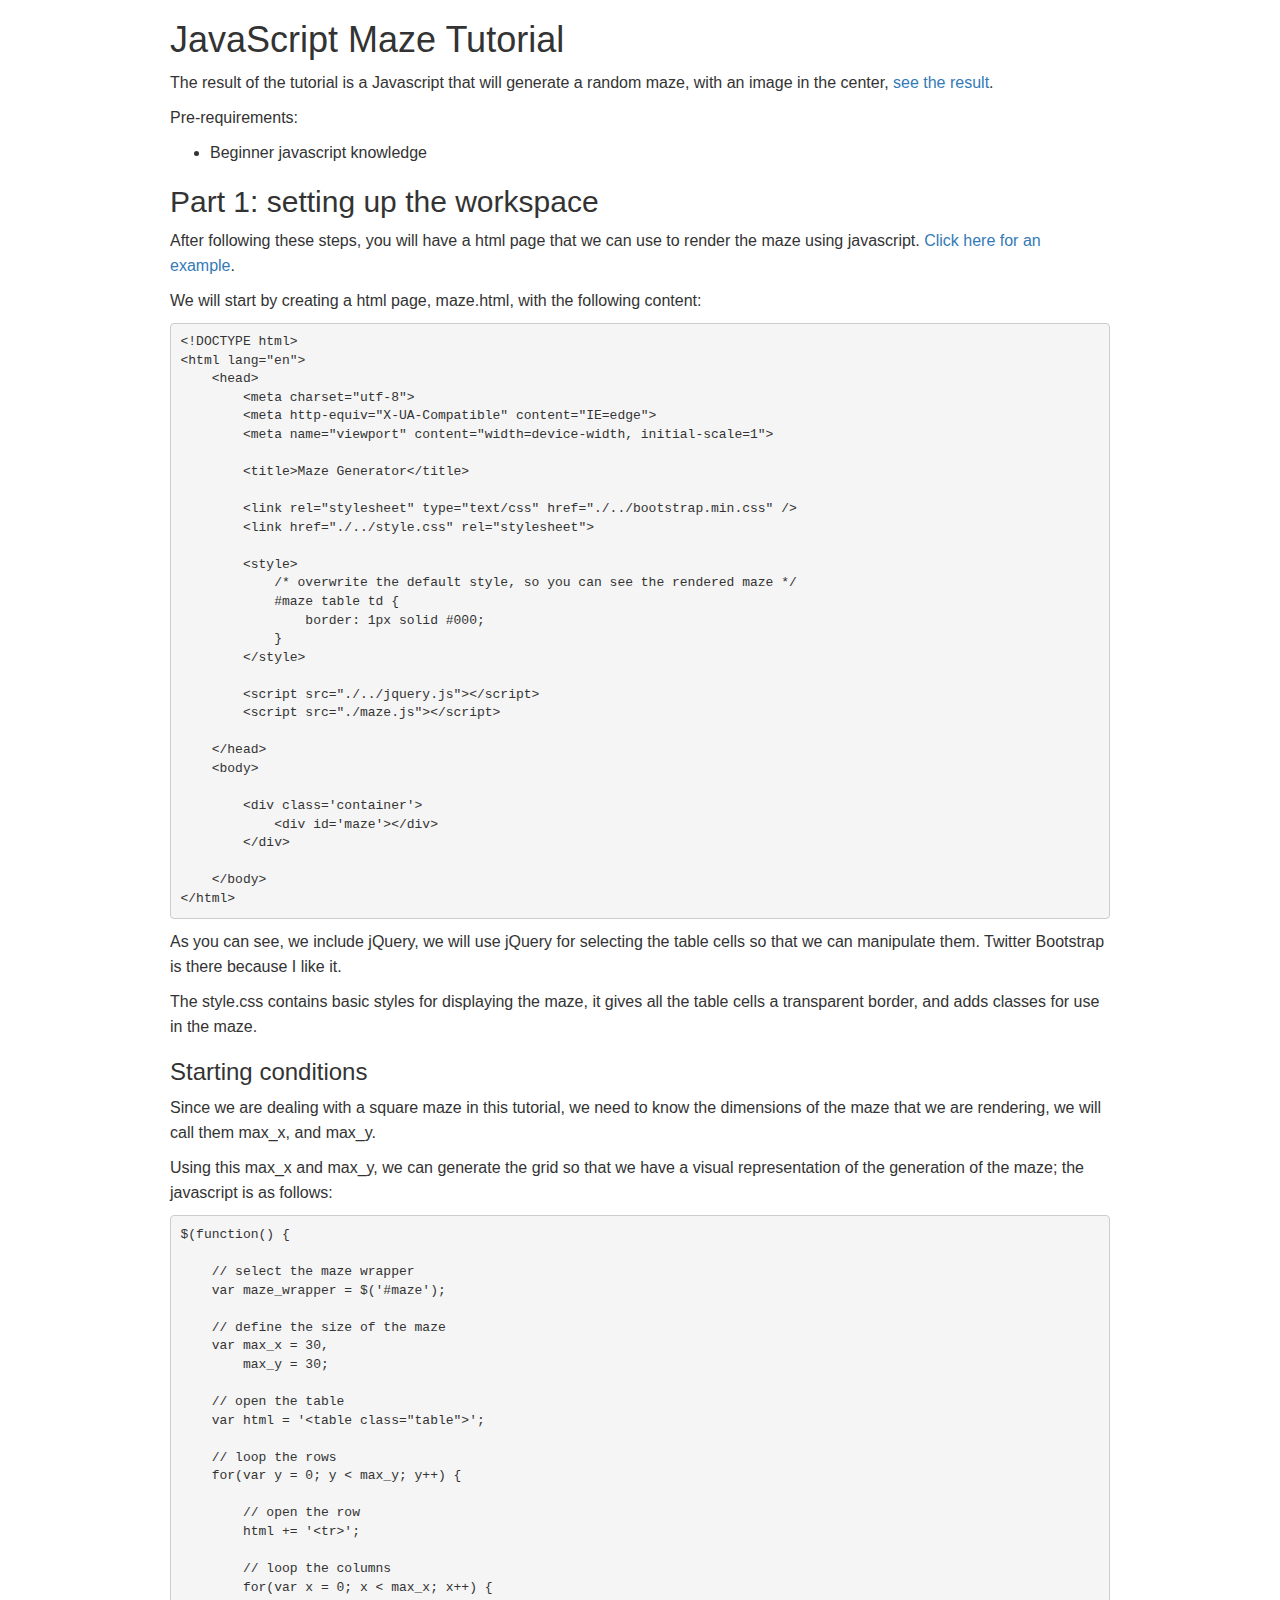
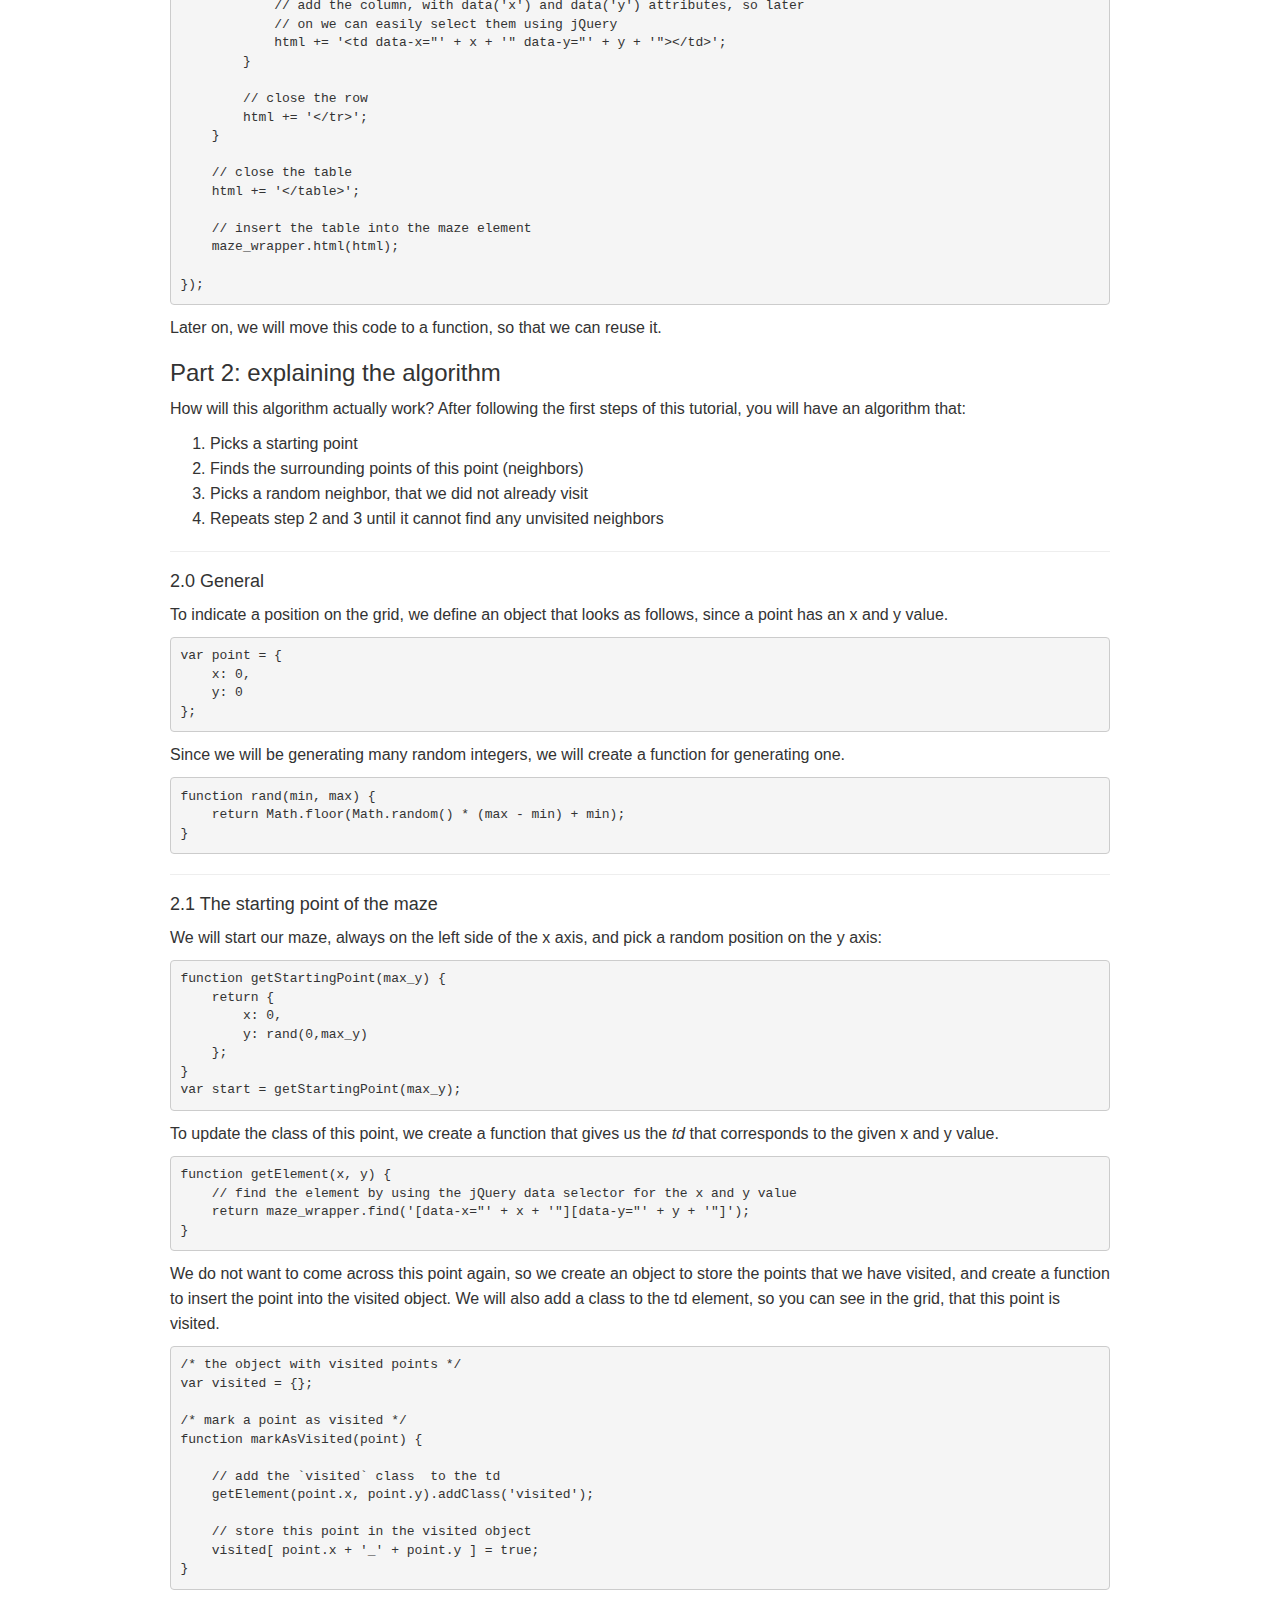
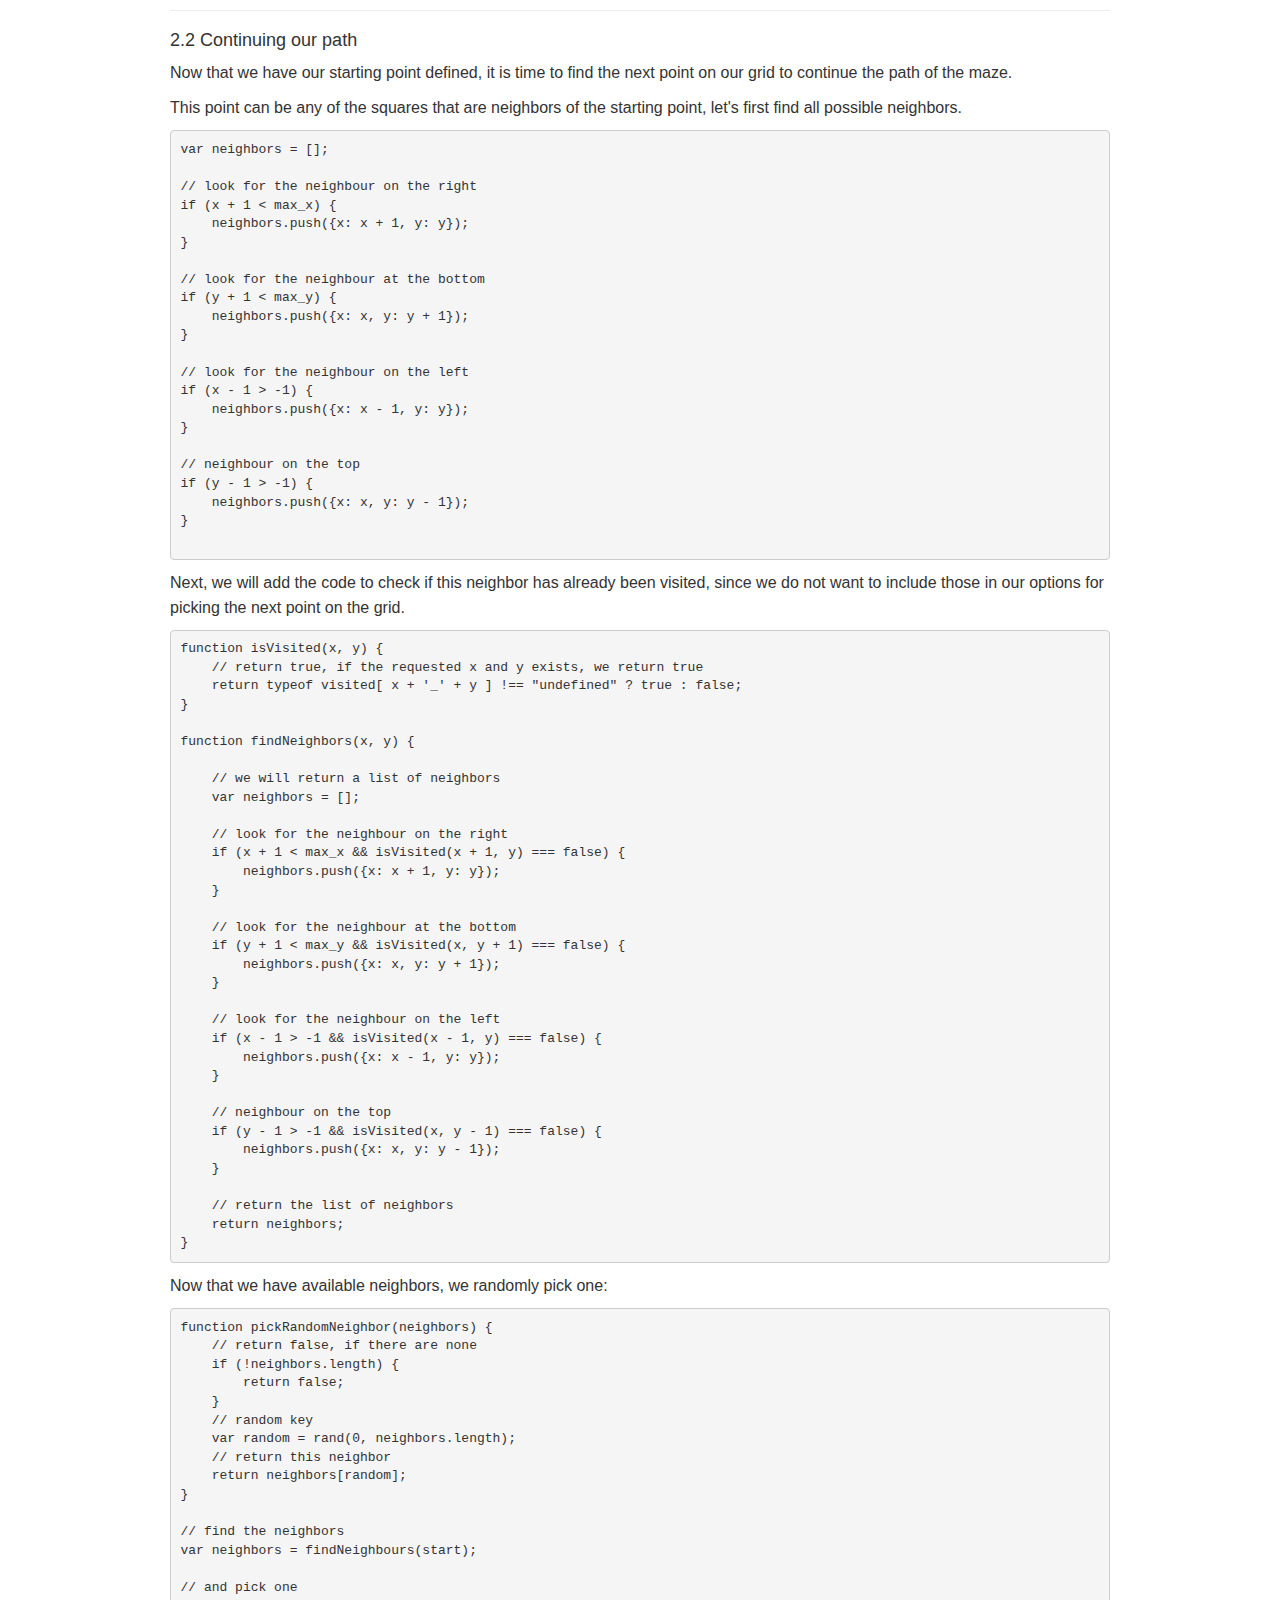
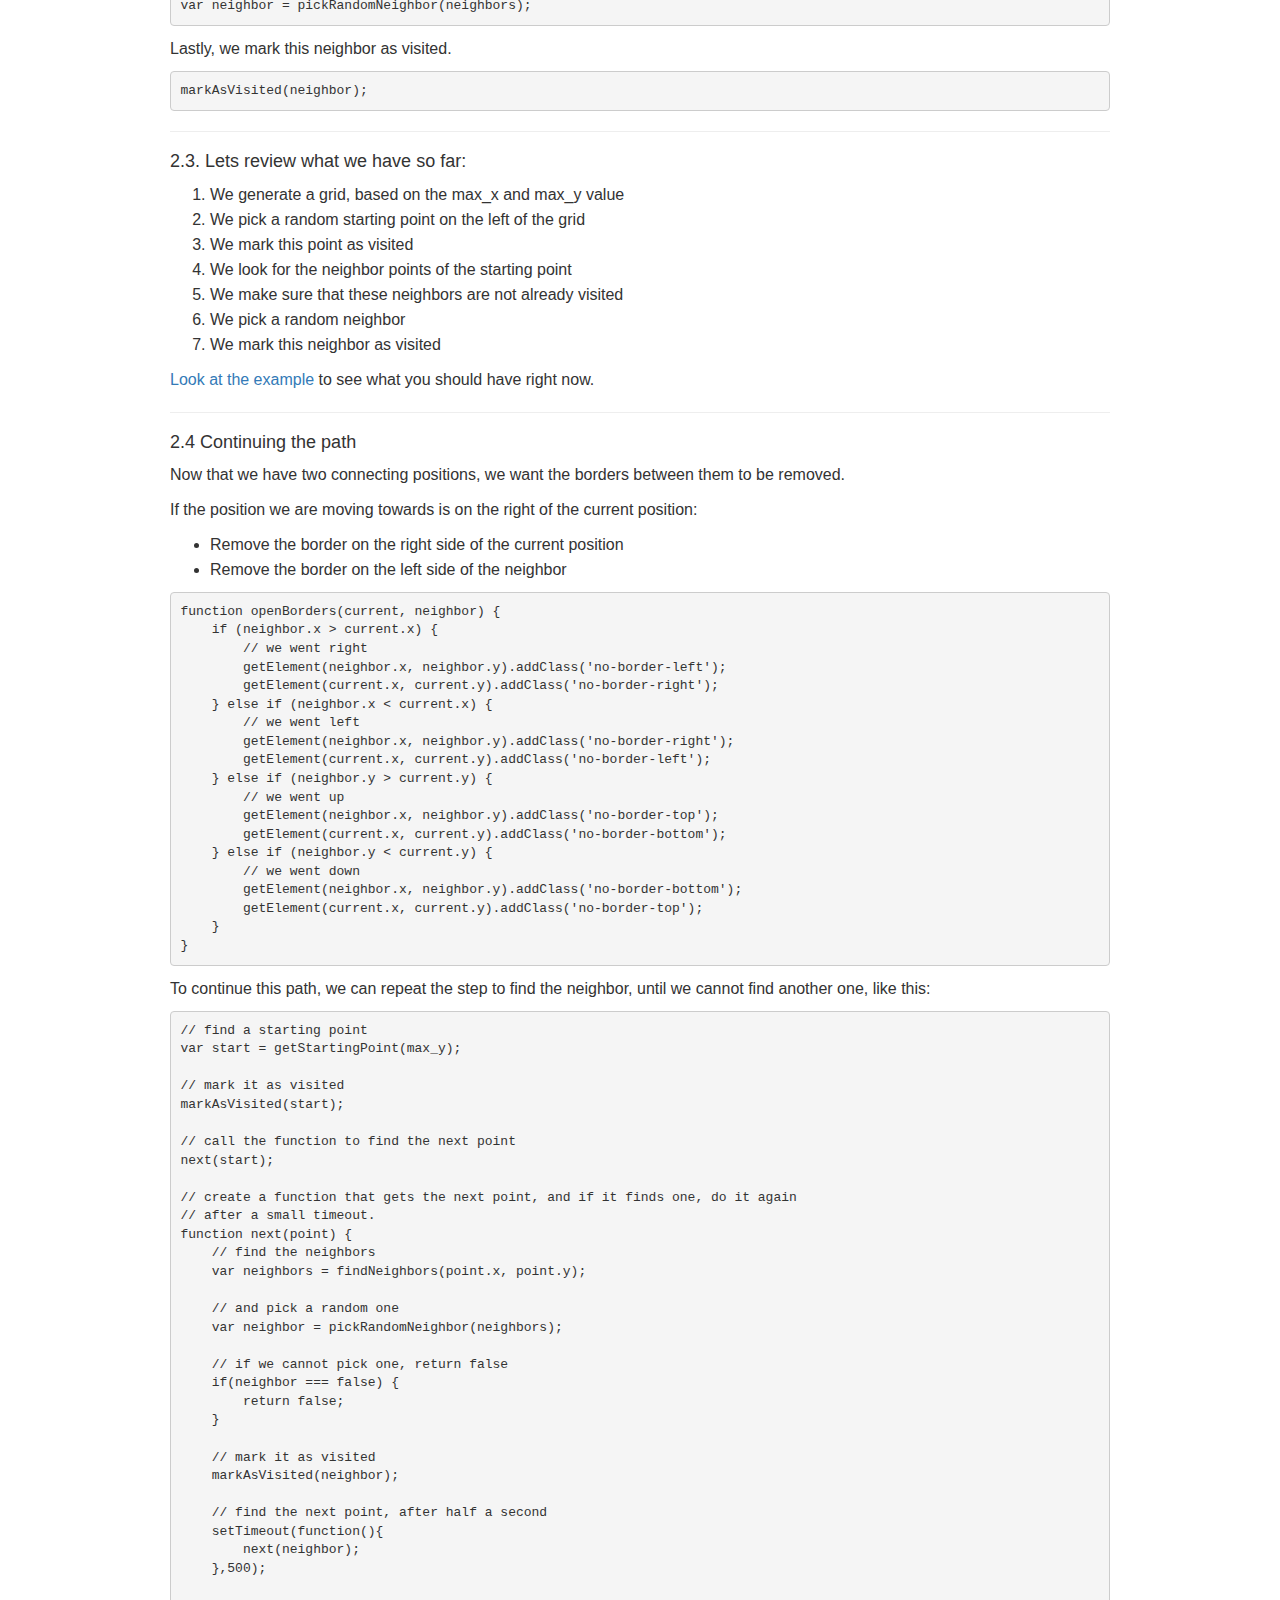
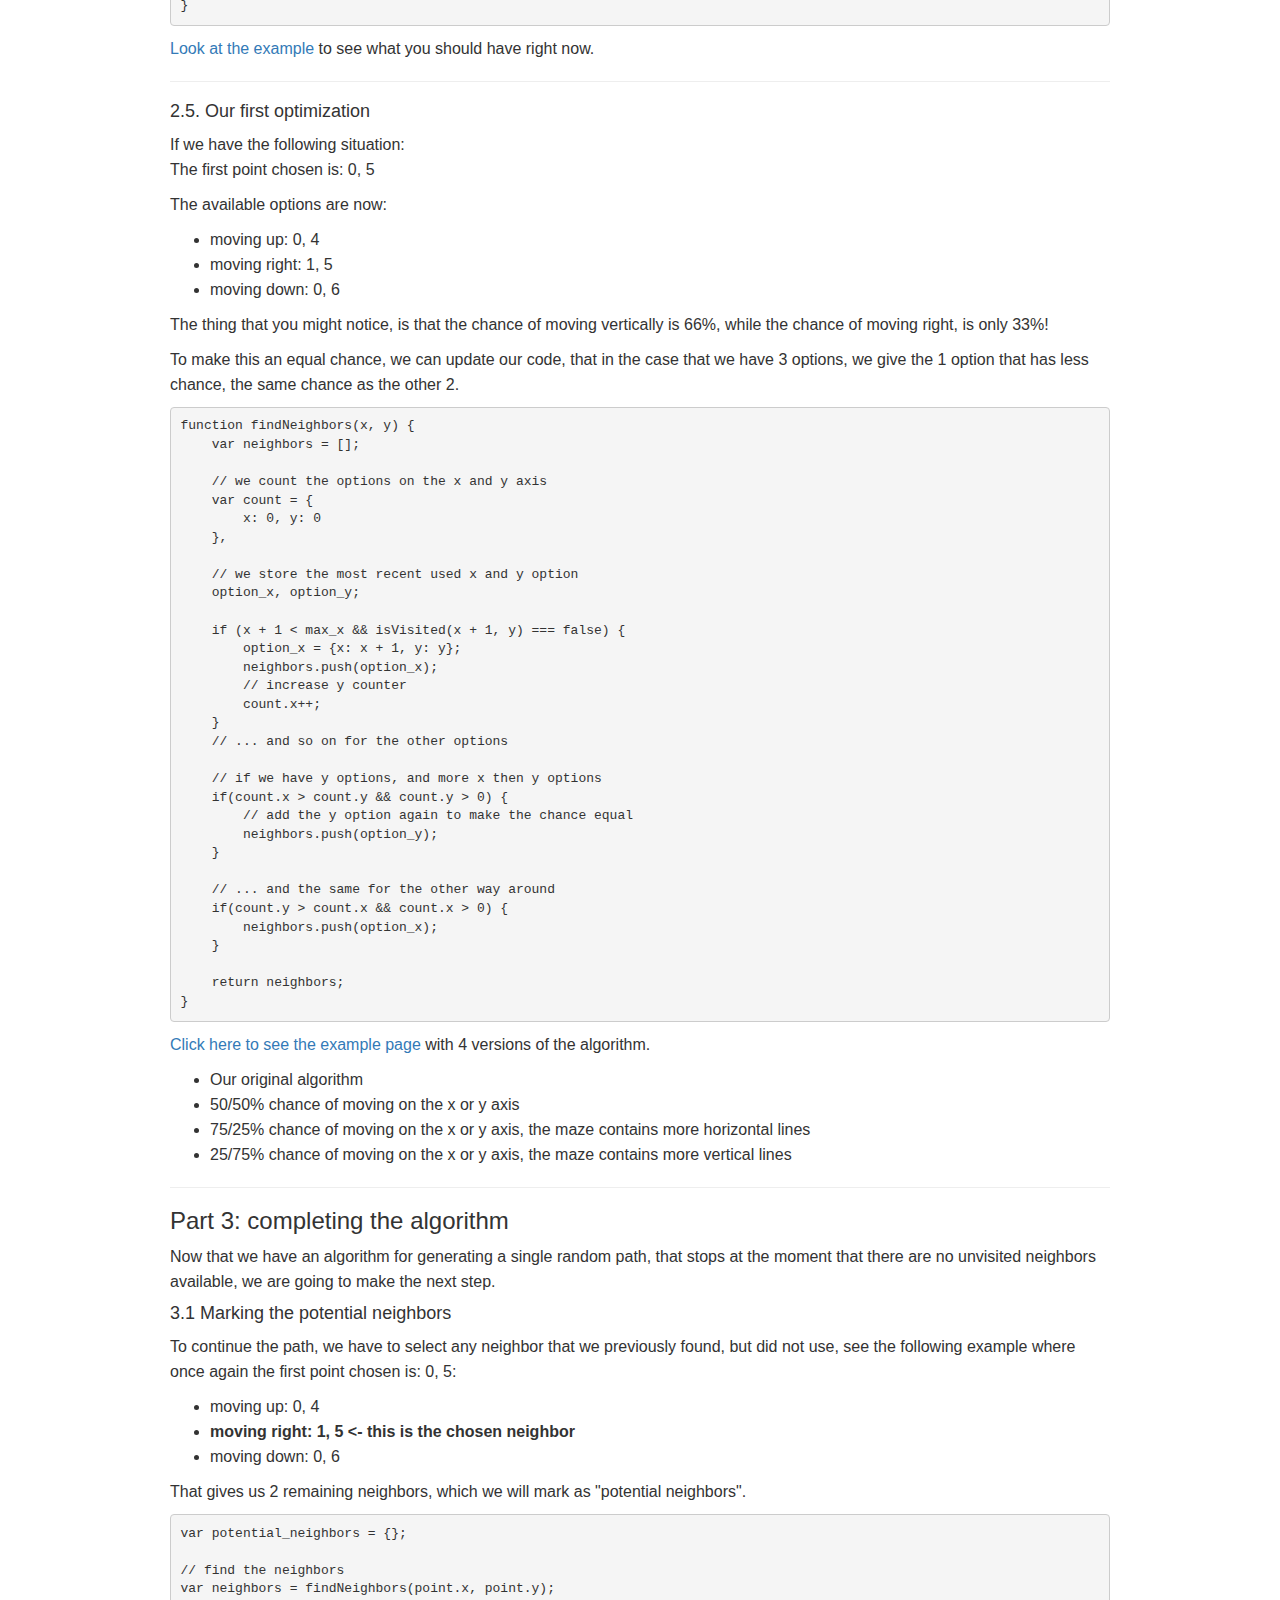
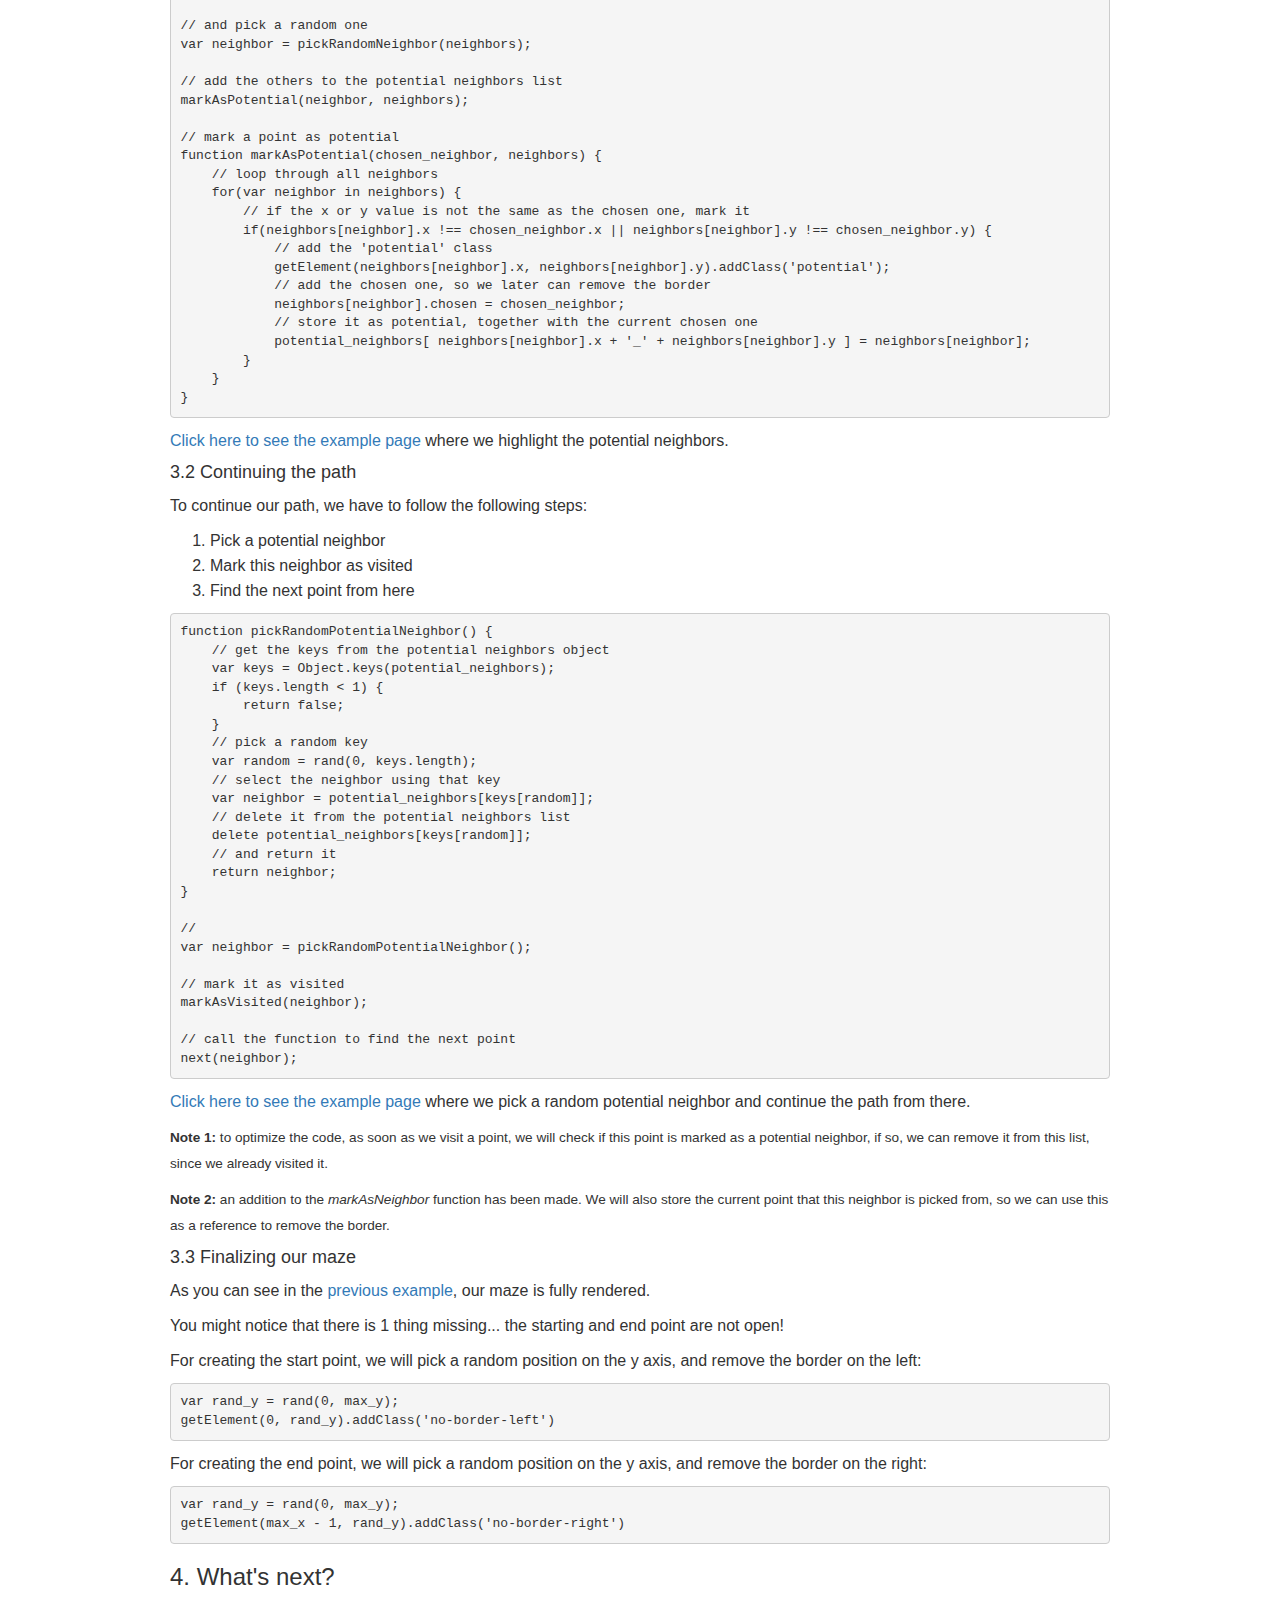
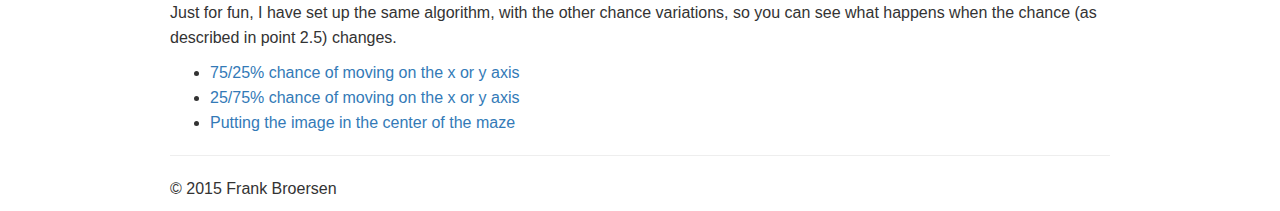
==== commit 59667925: "fix" ====
--- a/js-maze-tutorial/index.html
+++ b/js-maze-tutorial/index.html
@@ -554,7 +554,7 @@
             <pre><code class="js">var rand_y = rand(0, max_y);
 getElement(max_x - 1, rand_y).addClass('no-border-right')</code></pre>
 
-            <h3>4. Further development</h3>
+            <h3>4. What's next?</h3>
 
             <p>Just for fun, I have set up the same algorithm, with the other chance variations, so you can see 
 what happens when the chance (as described in point 2.5) changes.</p>
@@ -565,6 +565,10 @@
                 <li><a href="code/4/fun.html" target="_blank">Putting the image in the center of the maze</a>
             </ul>
 
+            <hr/>
+
+            <p>&copy; 2015 Frank Broersen</p>
+
             <script>
                 hljs.configure({tabReplace: '    '});
                 hljs.initHighlightingOnLoad();
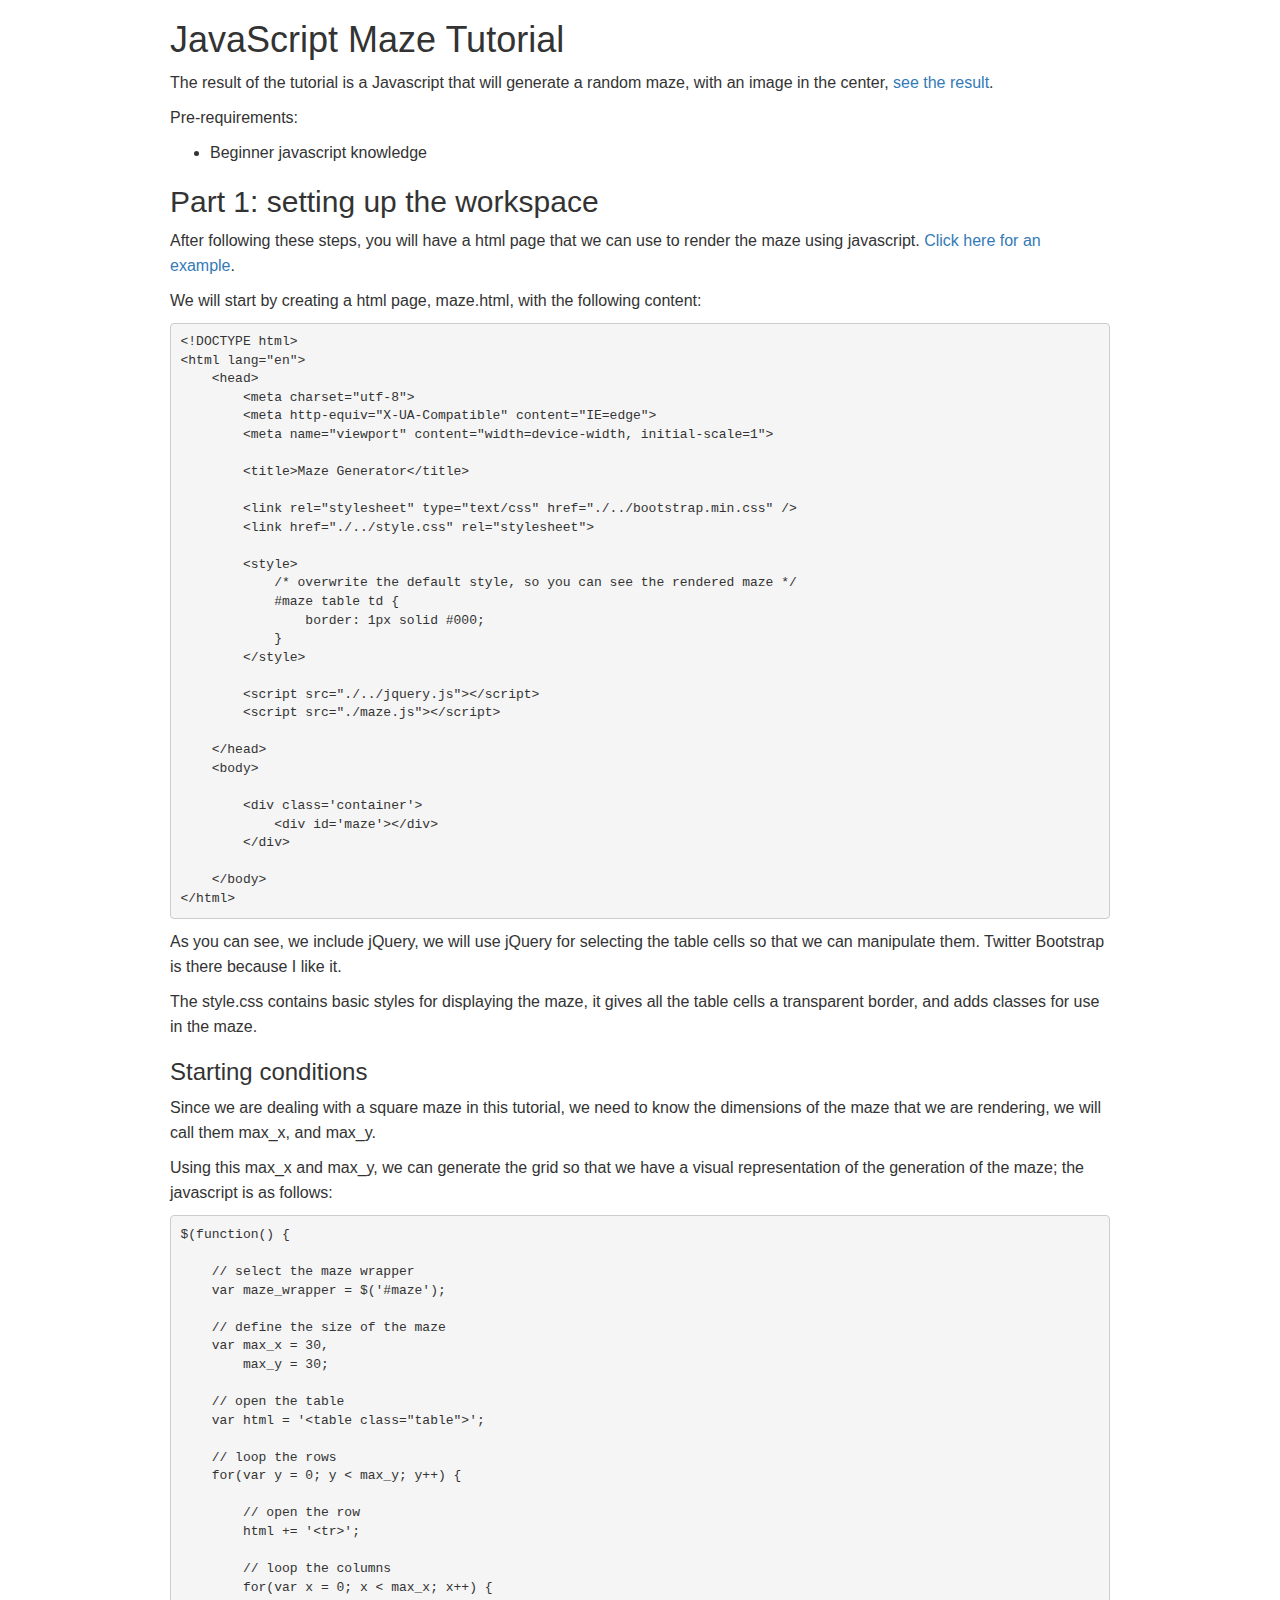
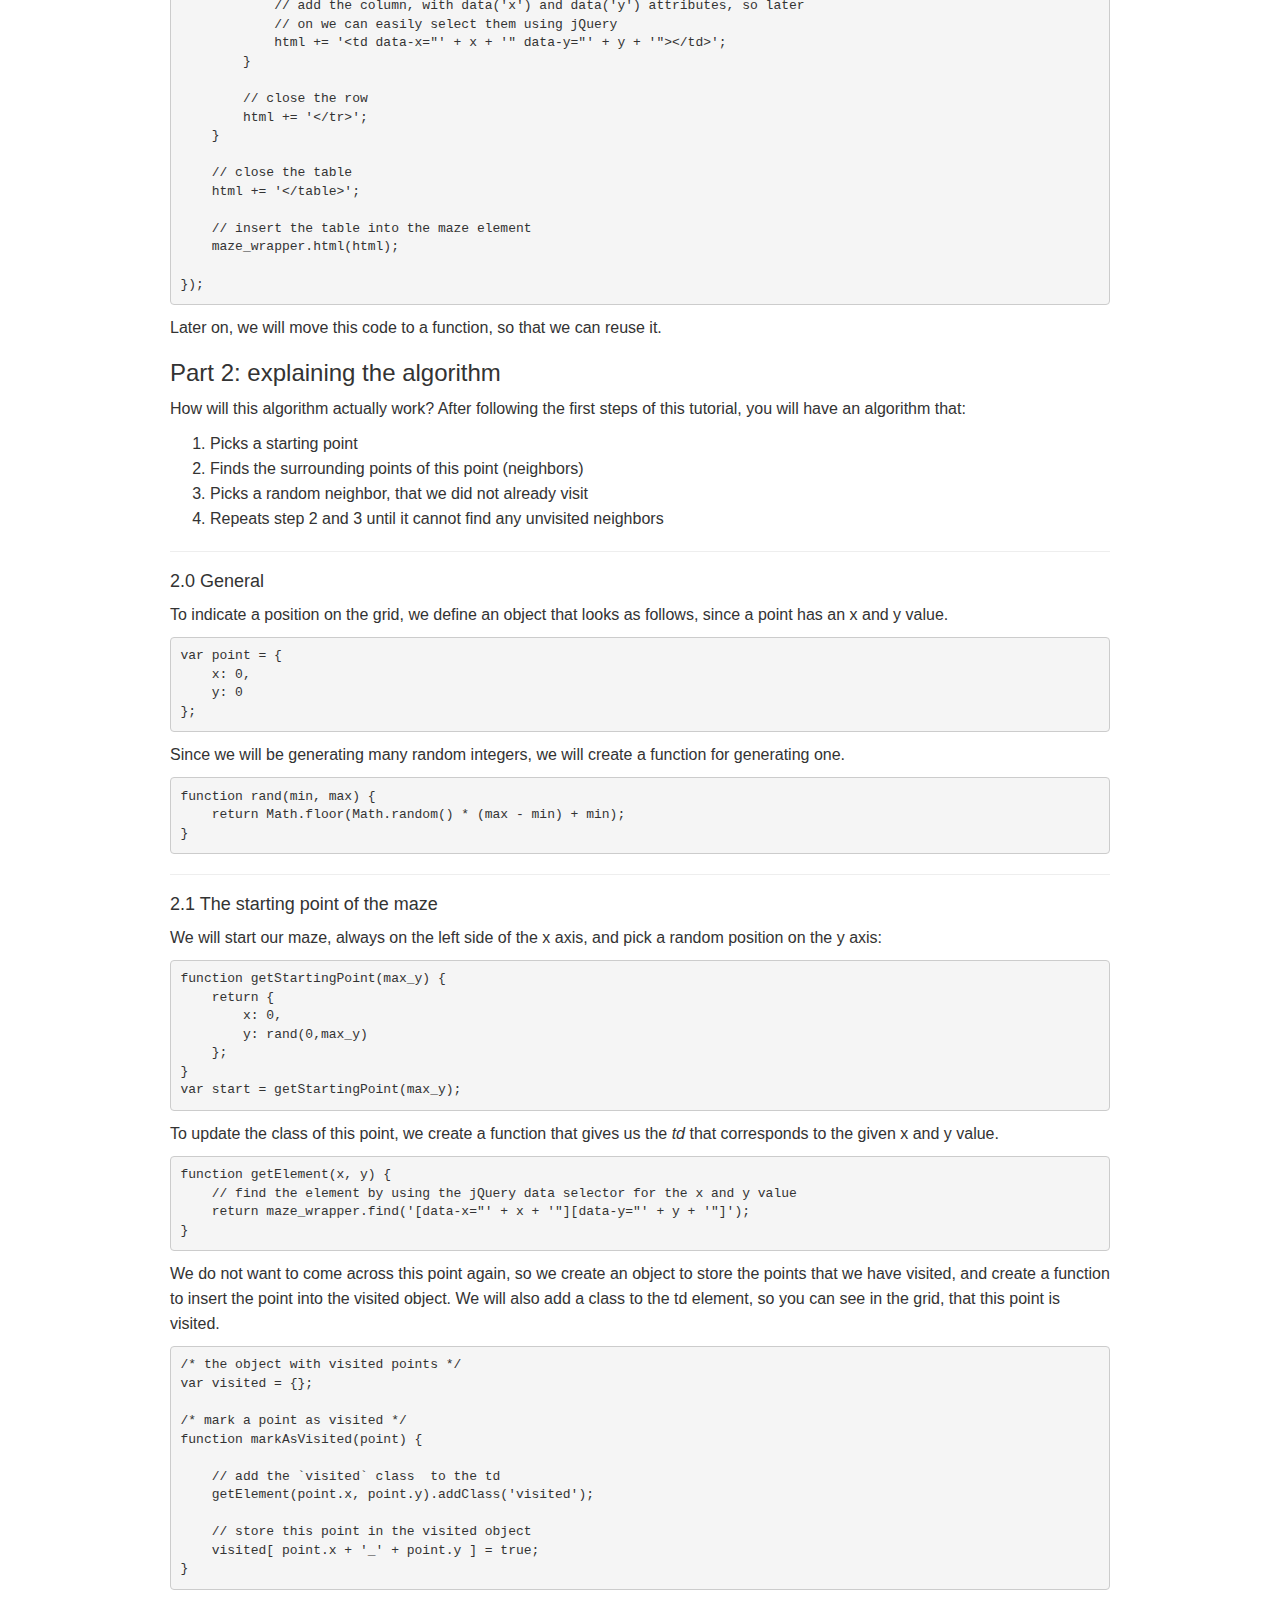
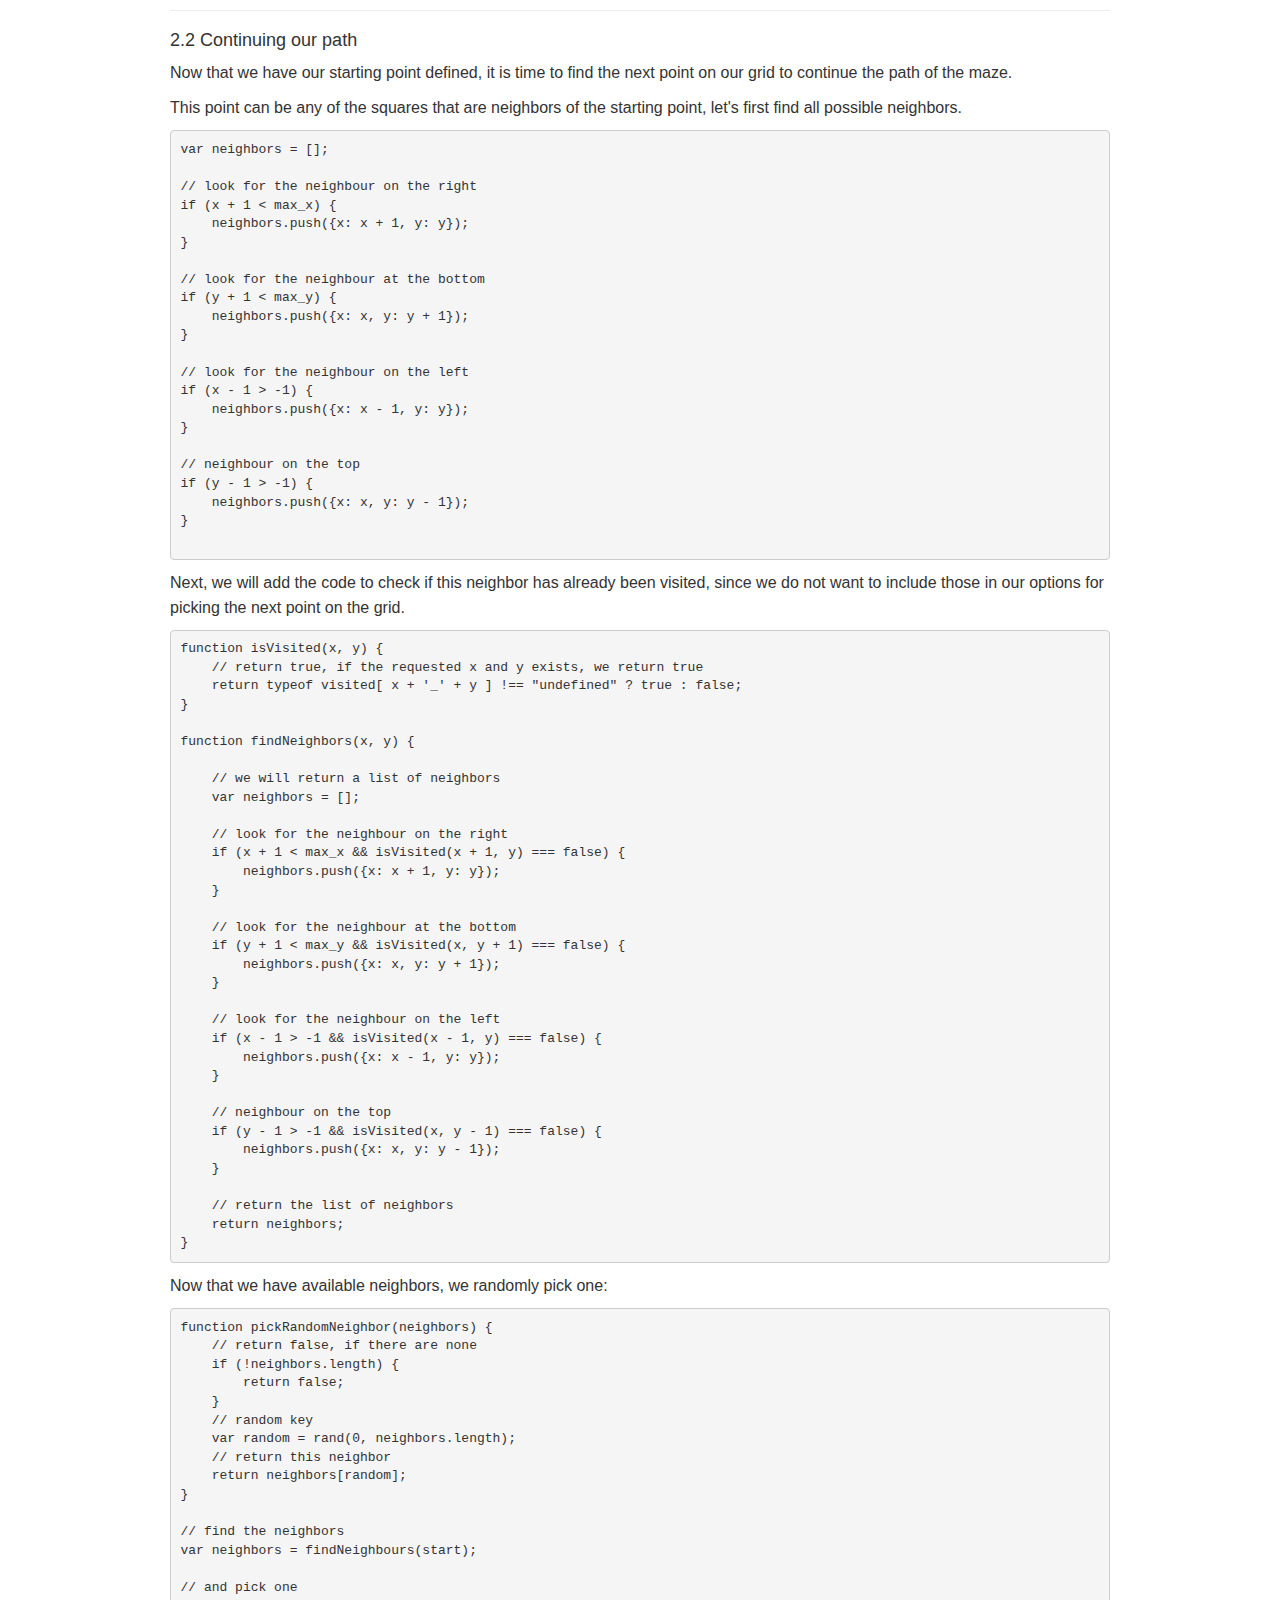
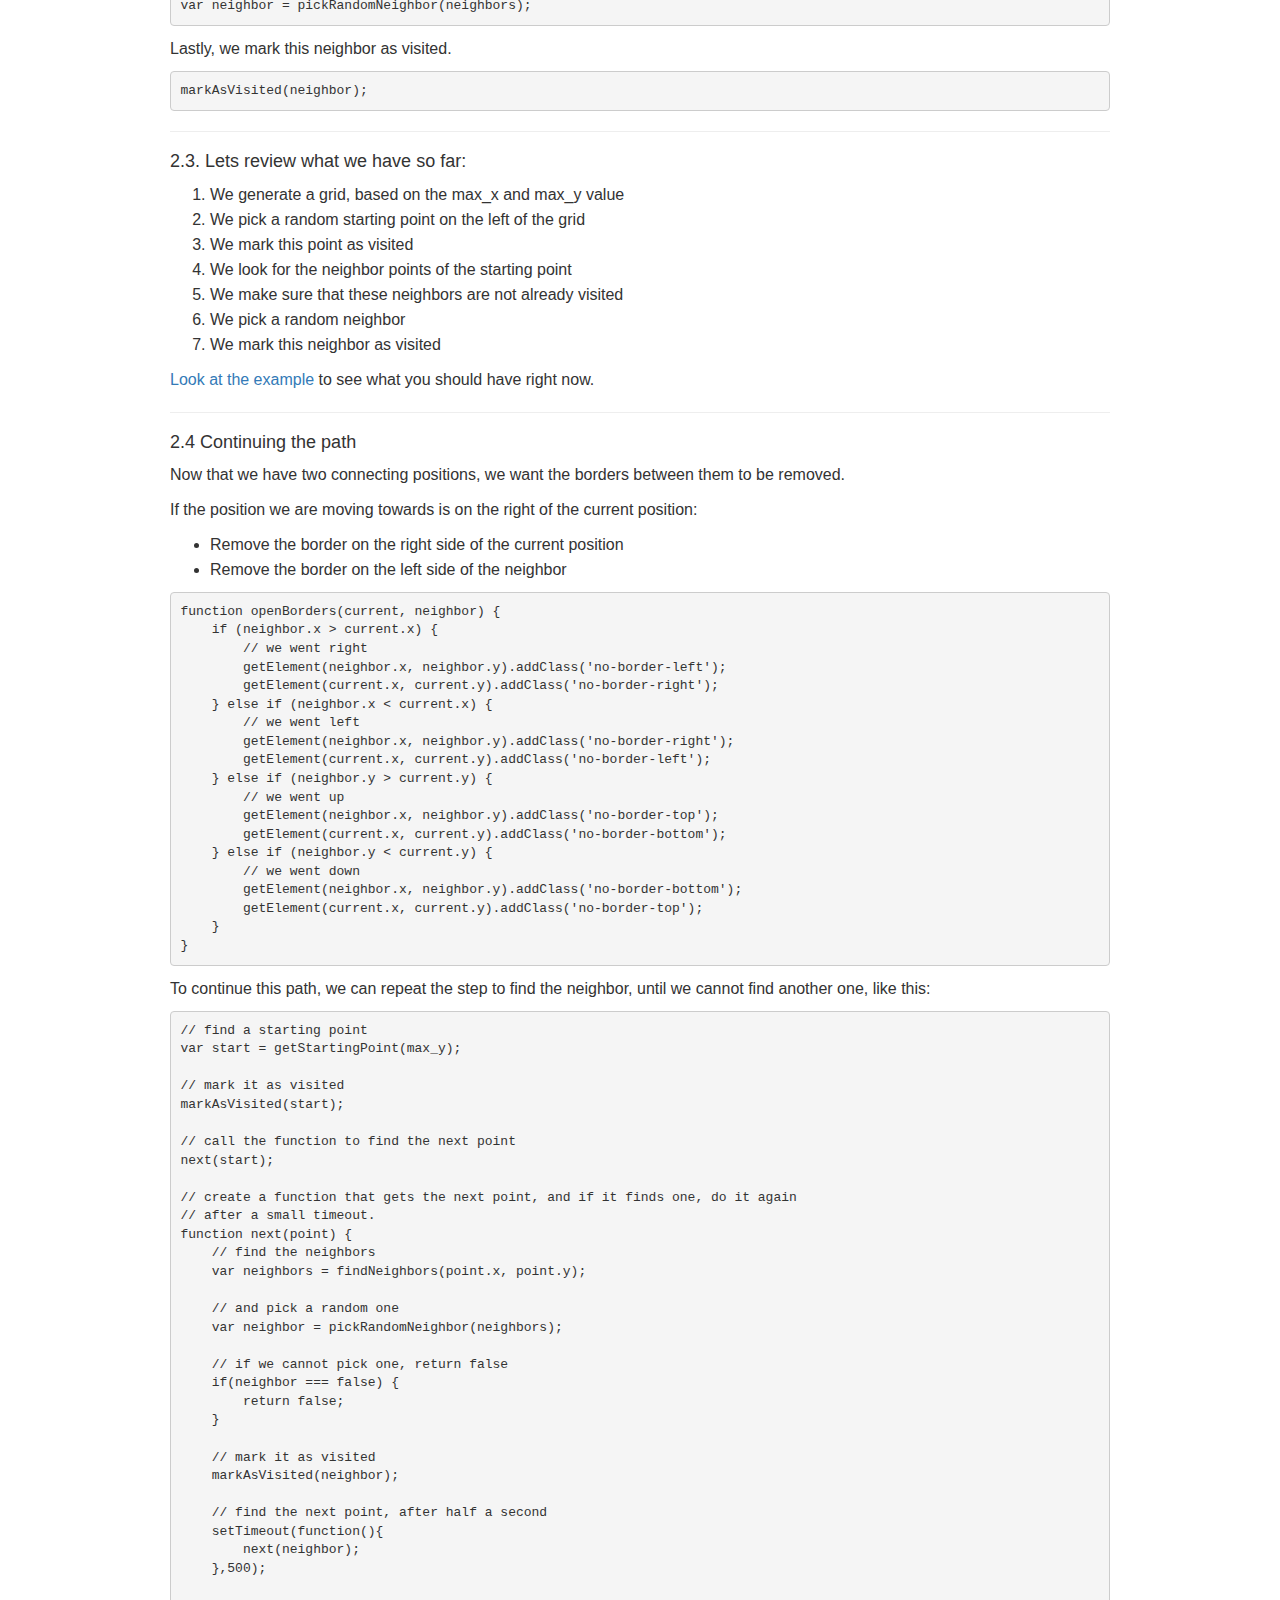
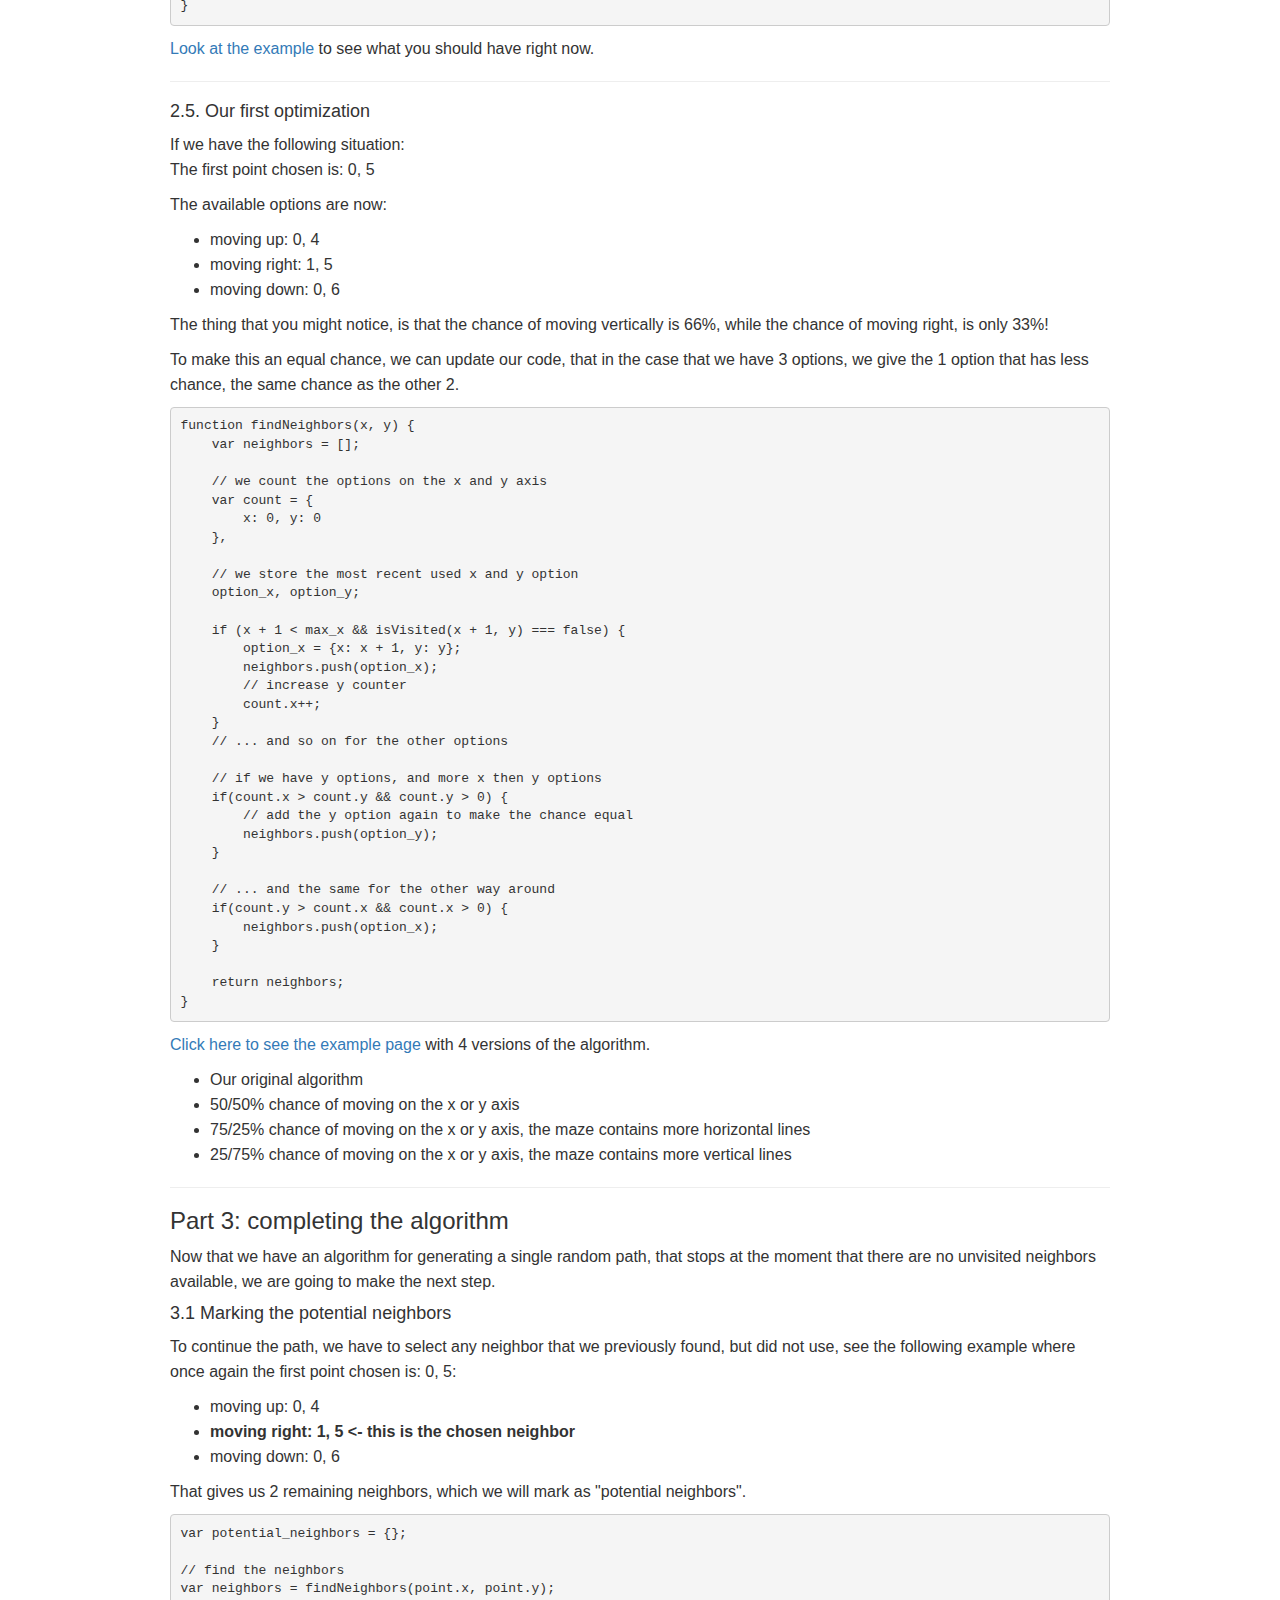
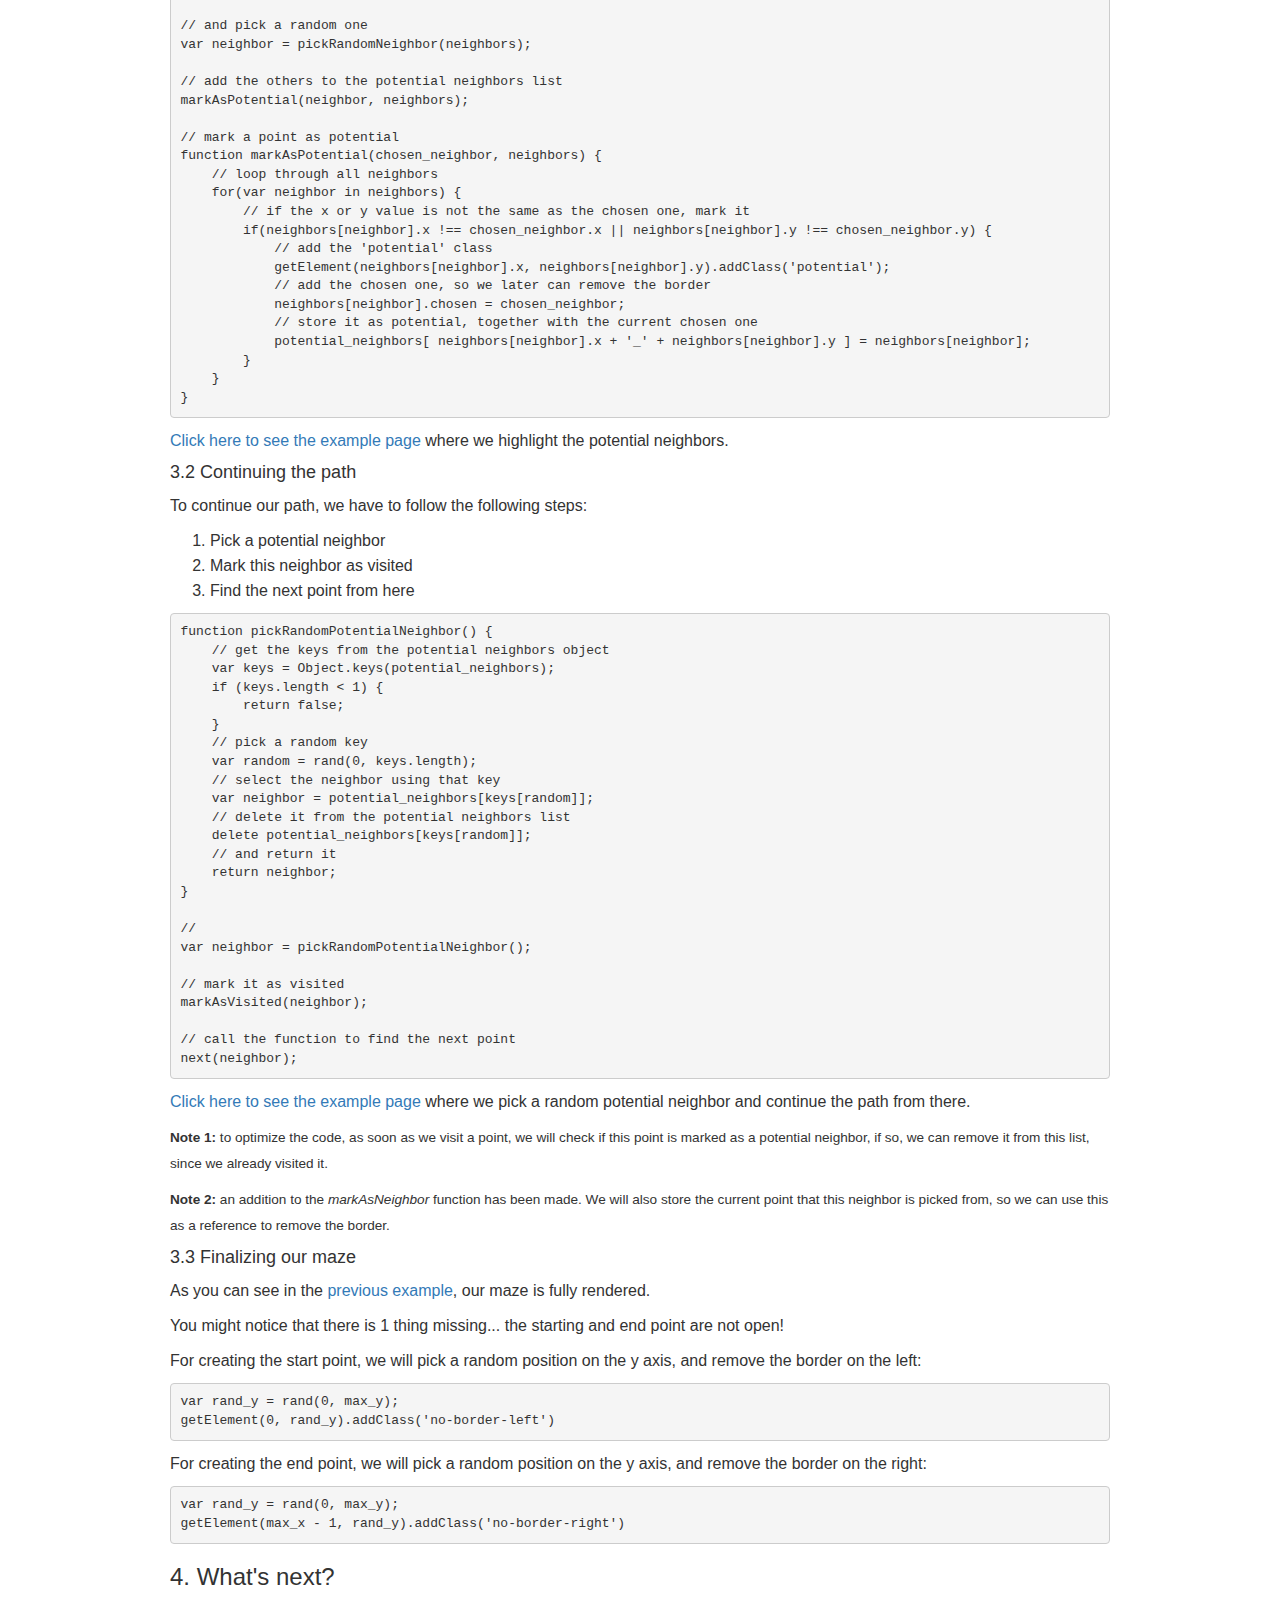
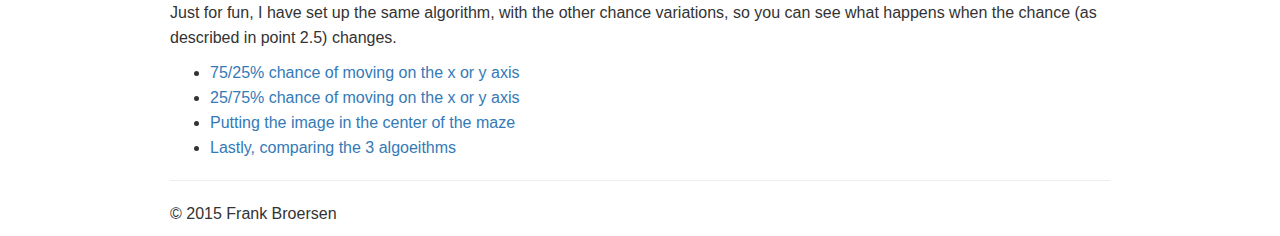
==== commit f290794a: "fix" ====
--- a/js-maze-tutorial/index.html
+++ b/js-maze-tutorial/index.html
@@ -563,6 +563,7 @@
                 <li><a href="code/4/x.html" target="_blank">75/25% chance of moving on the x or y axis</a>
                 <li><a href="code/4/y.html" target="_blank">25/75% chance of moving on the x or y axis</a>
                 <li><a href="code/4/fun.html" target="_blank">Putting the image in the center of the maze</a>
+                <li><a href="code/4/compare.html" target="_blank">Lastly, comparing the 3 algoeithms</a>
             </ul>
 
             <hr/>
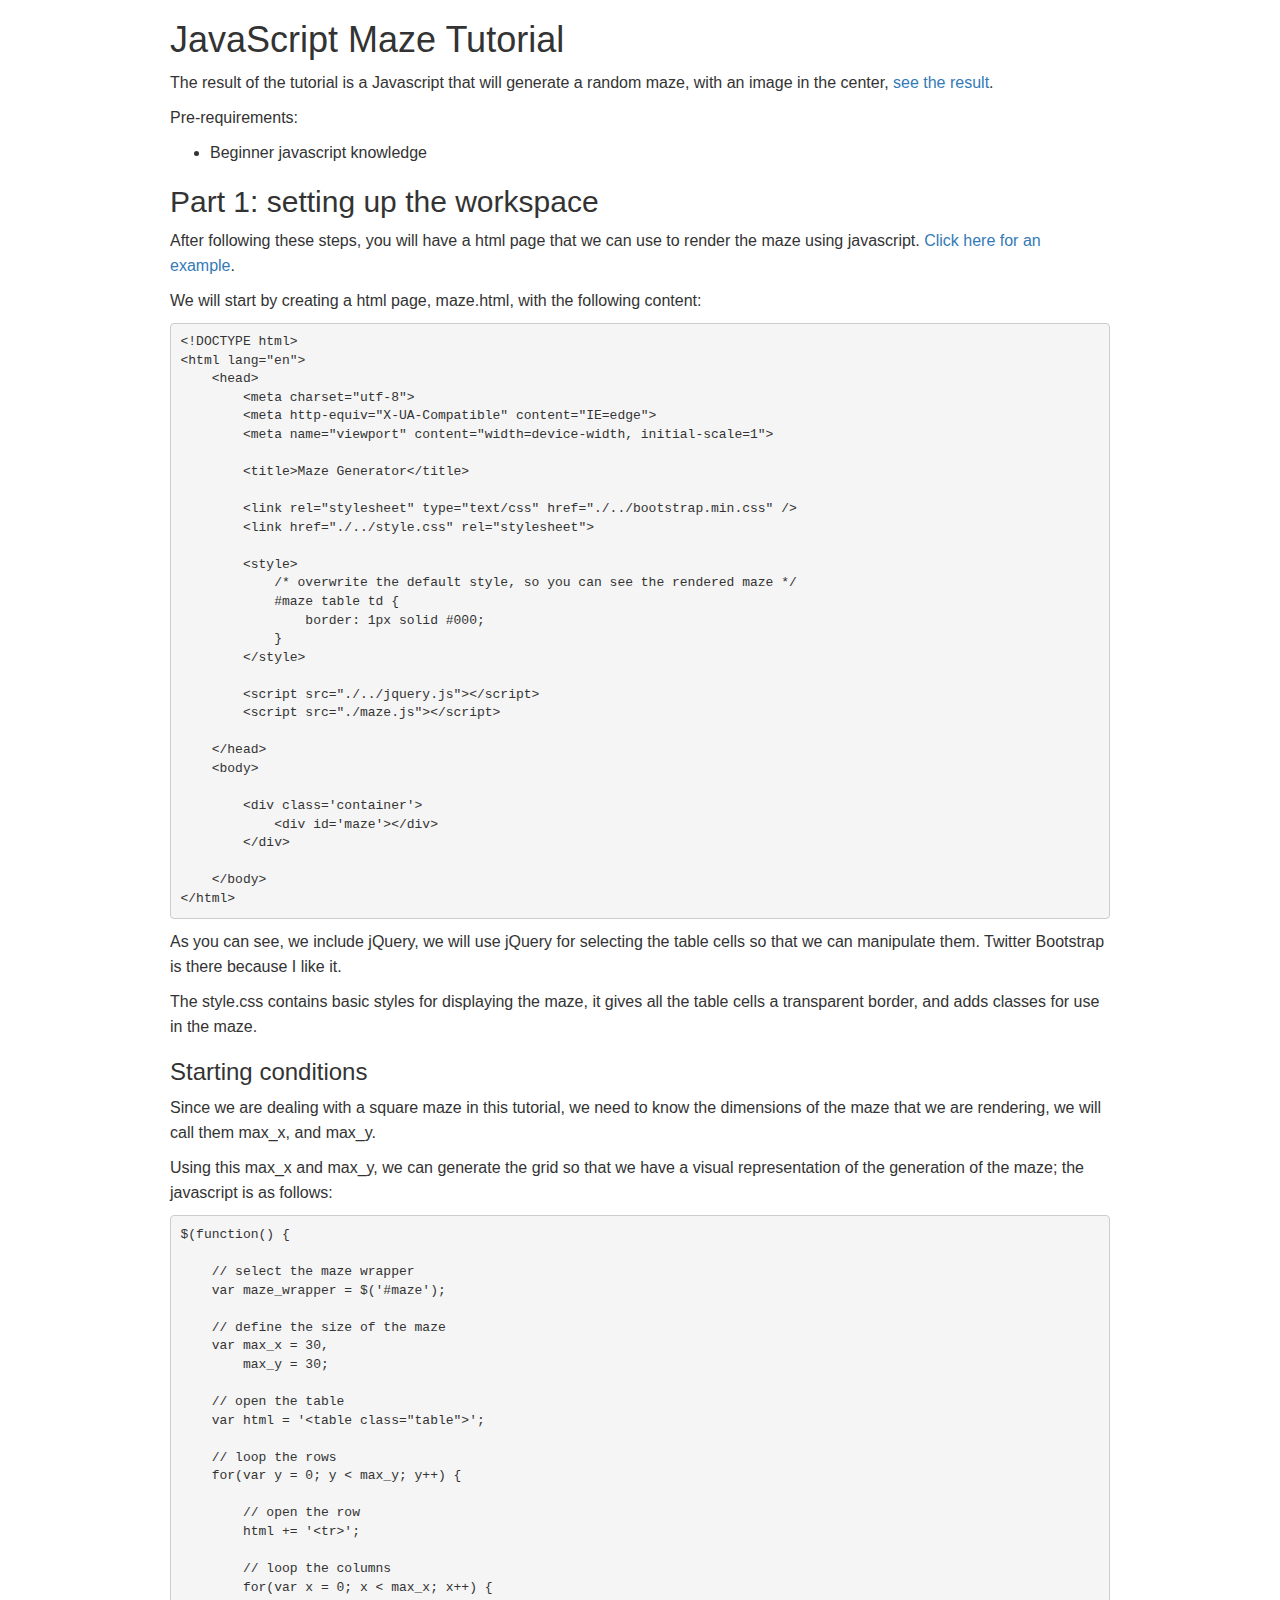
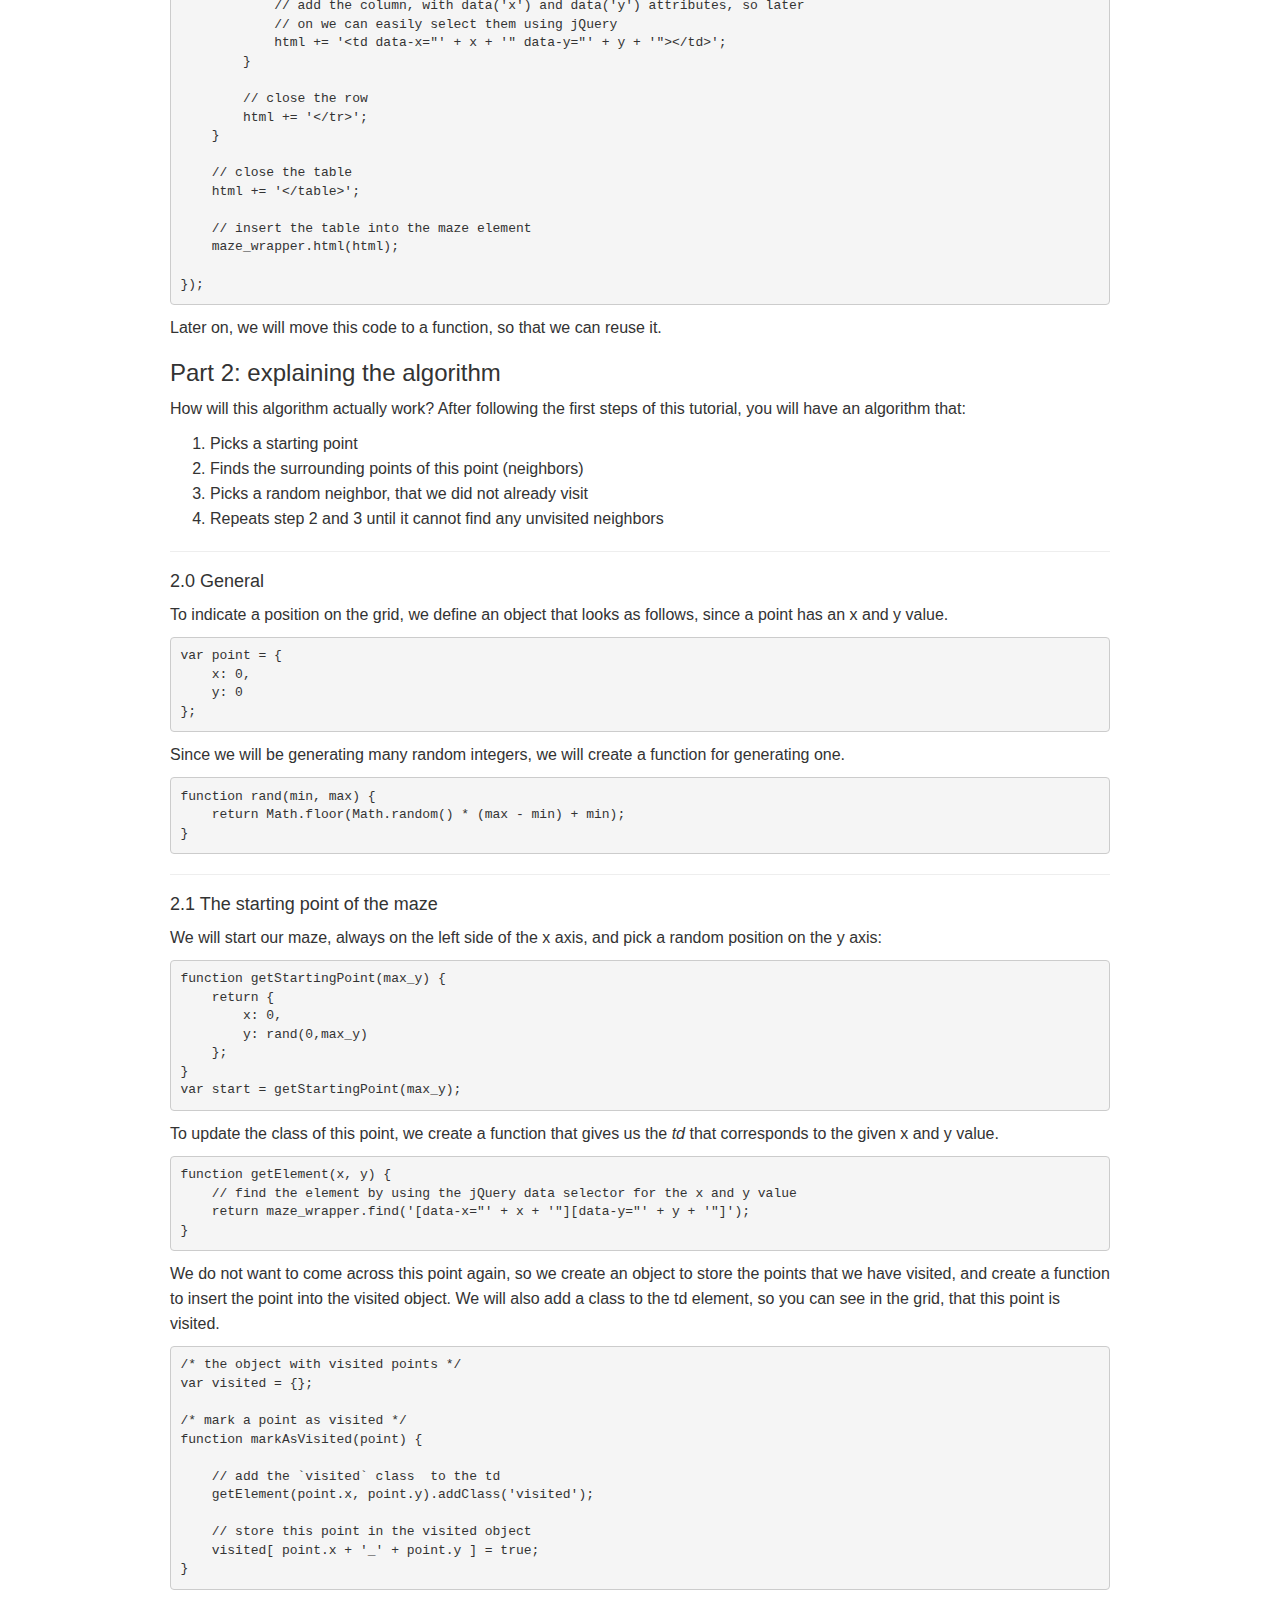
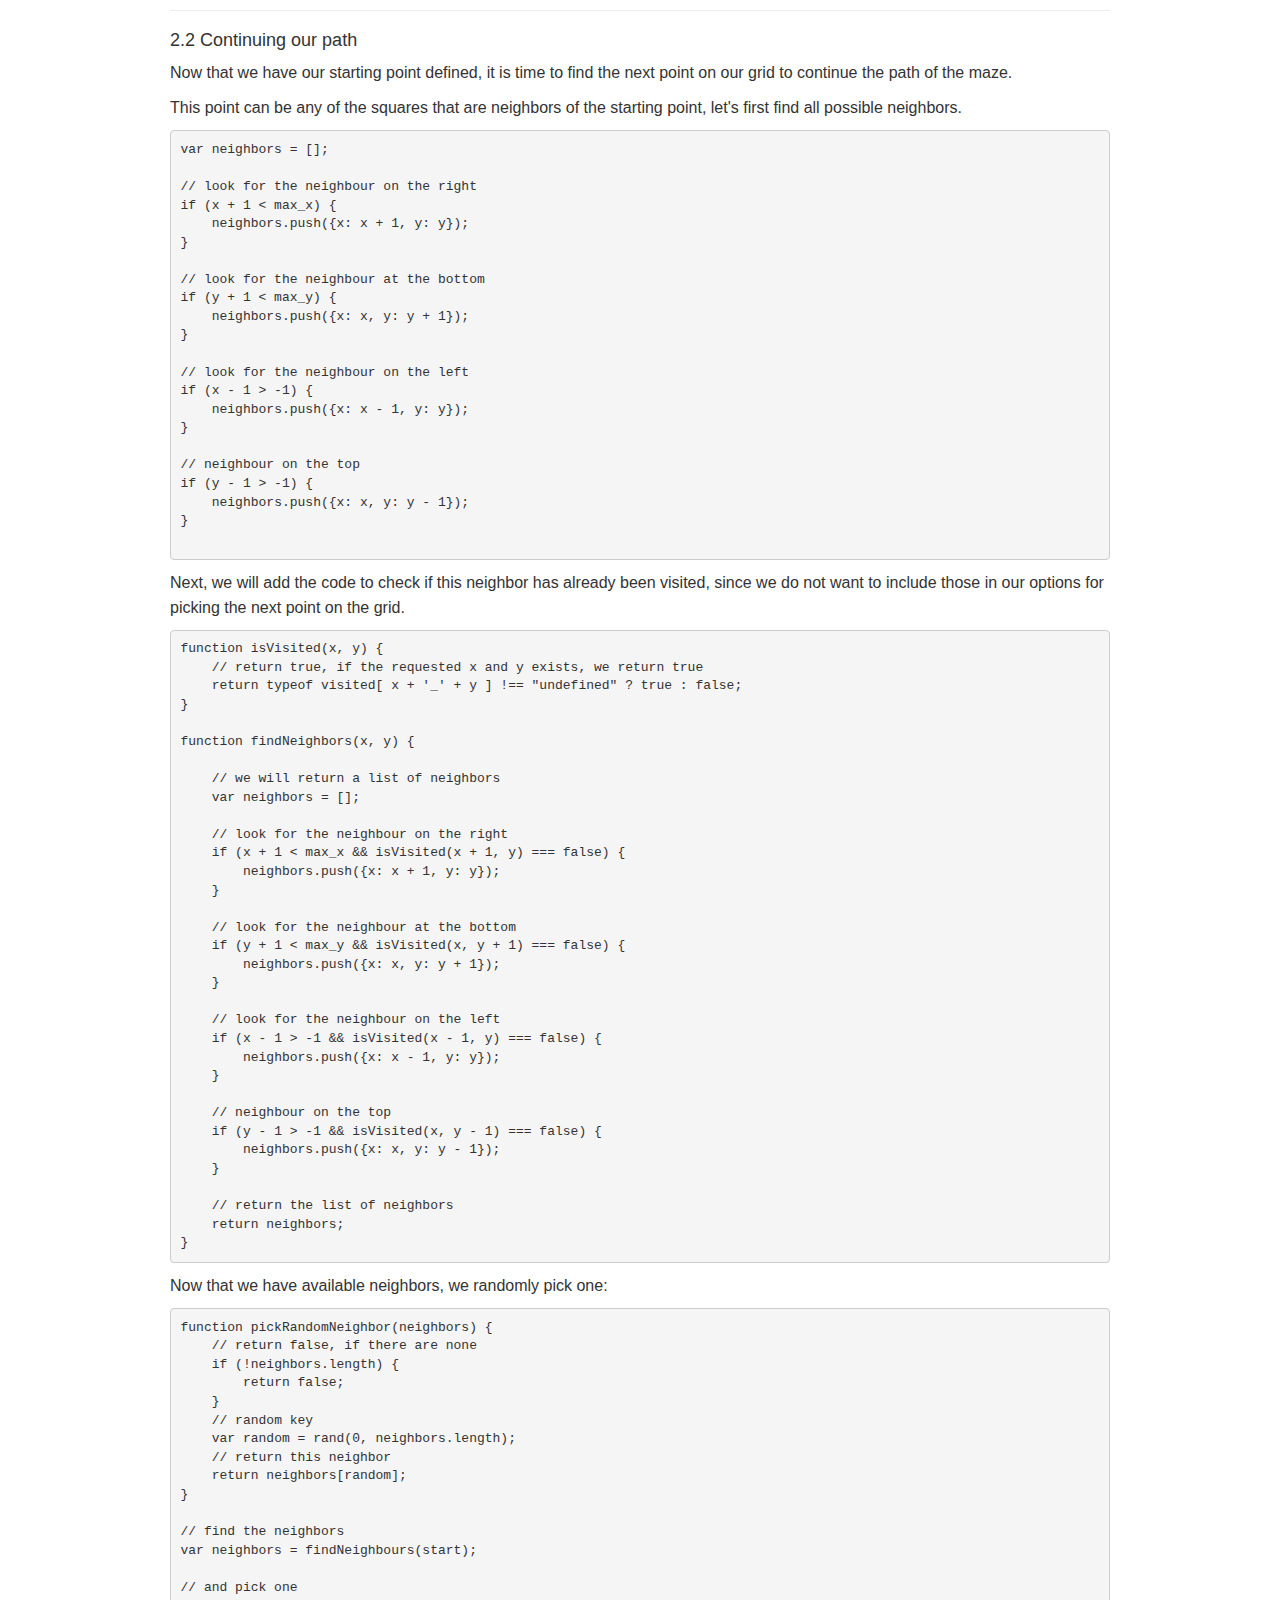
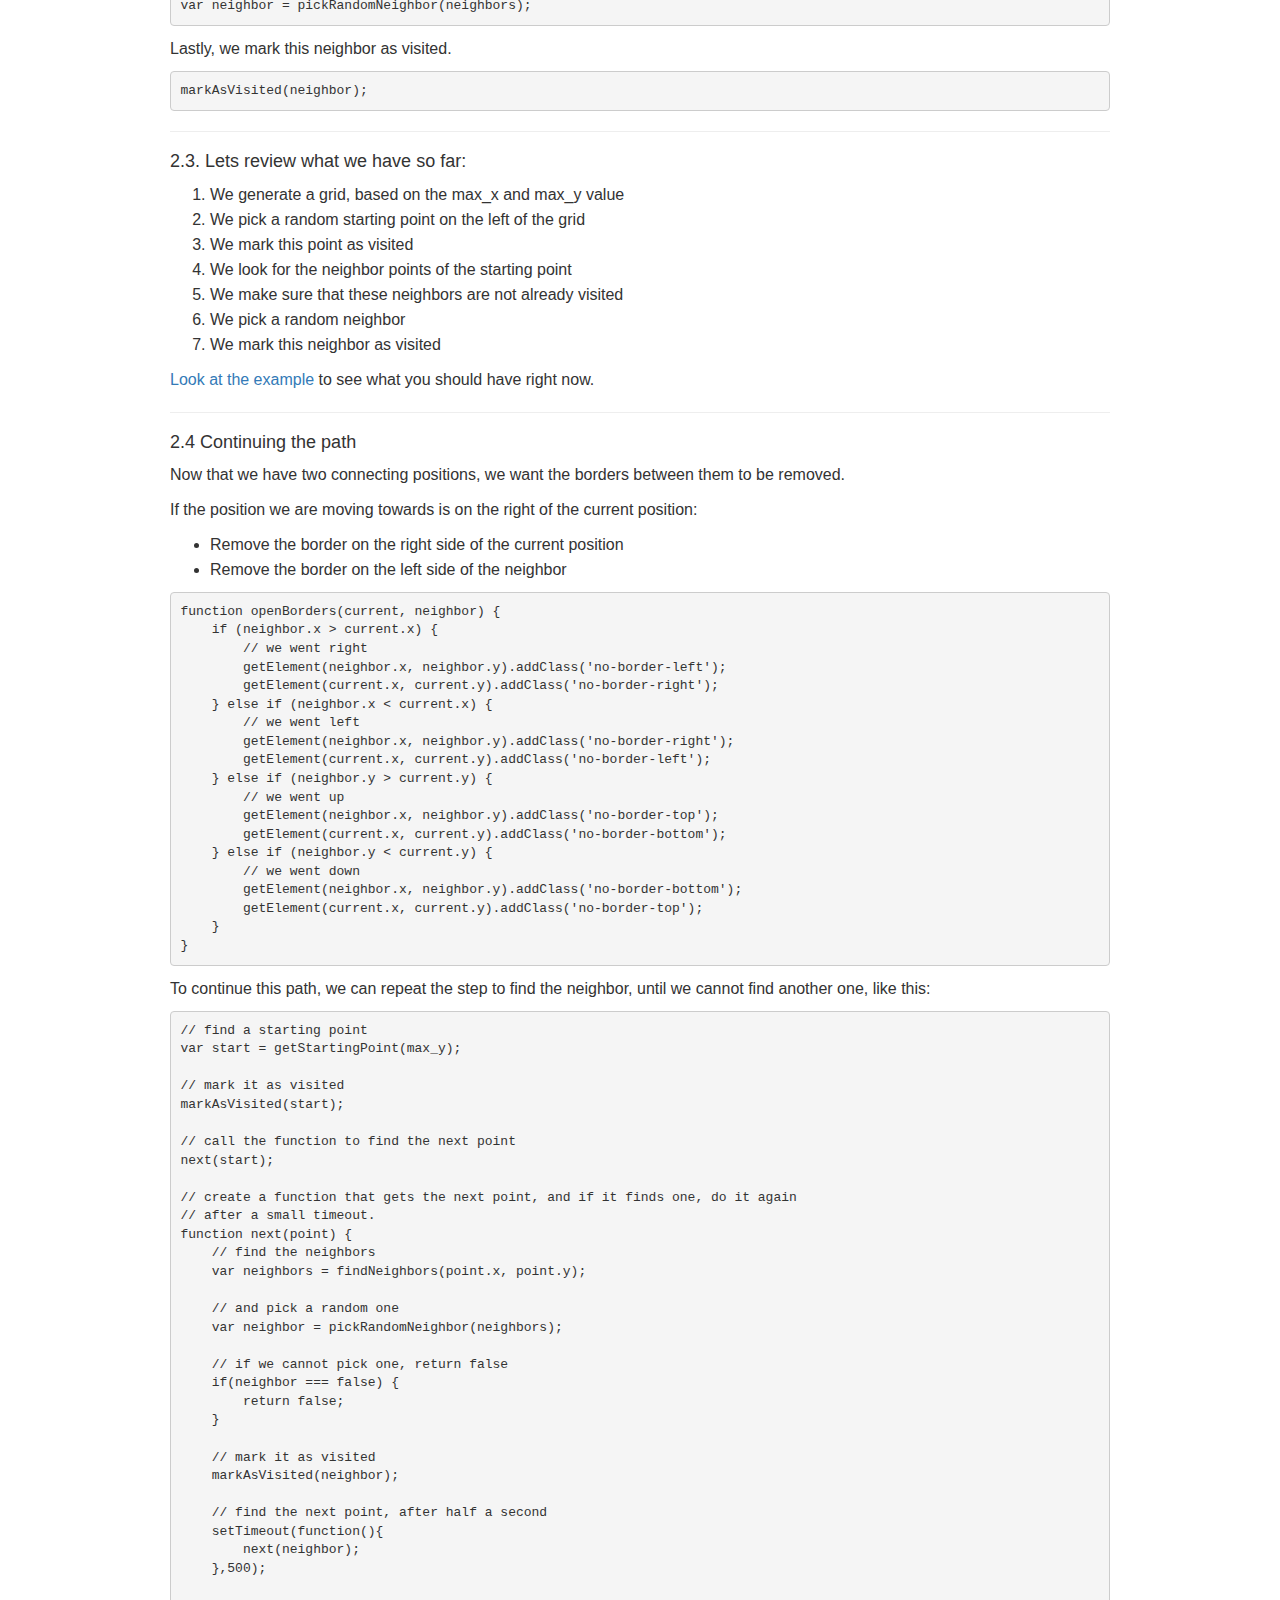
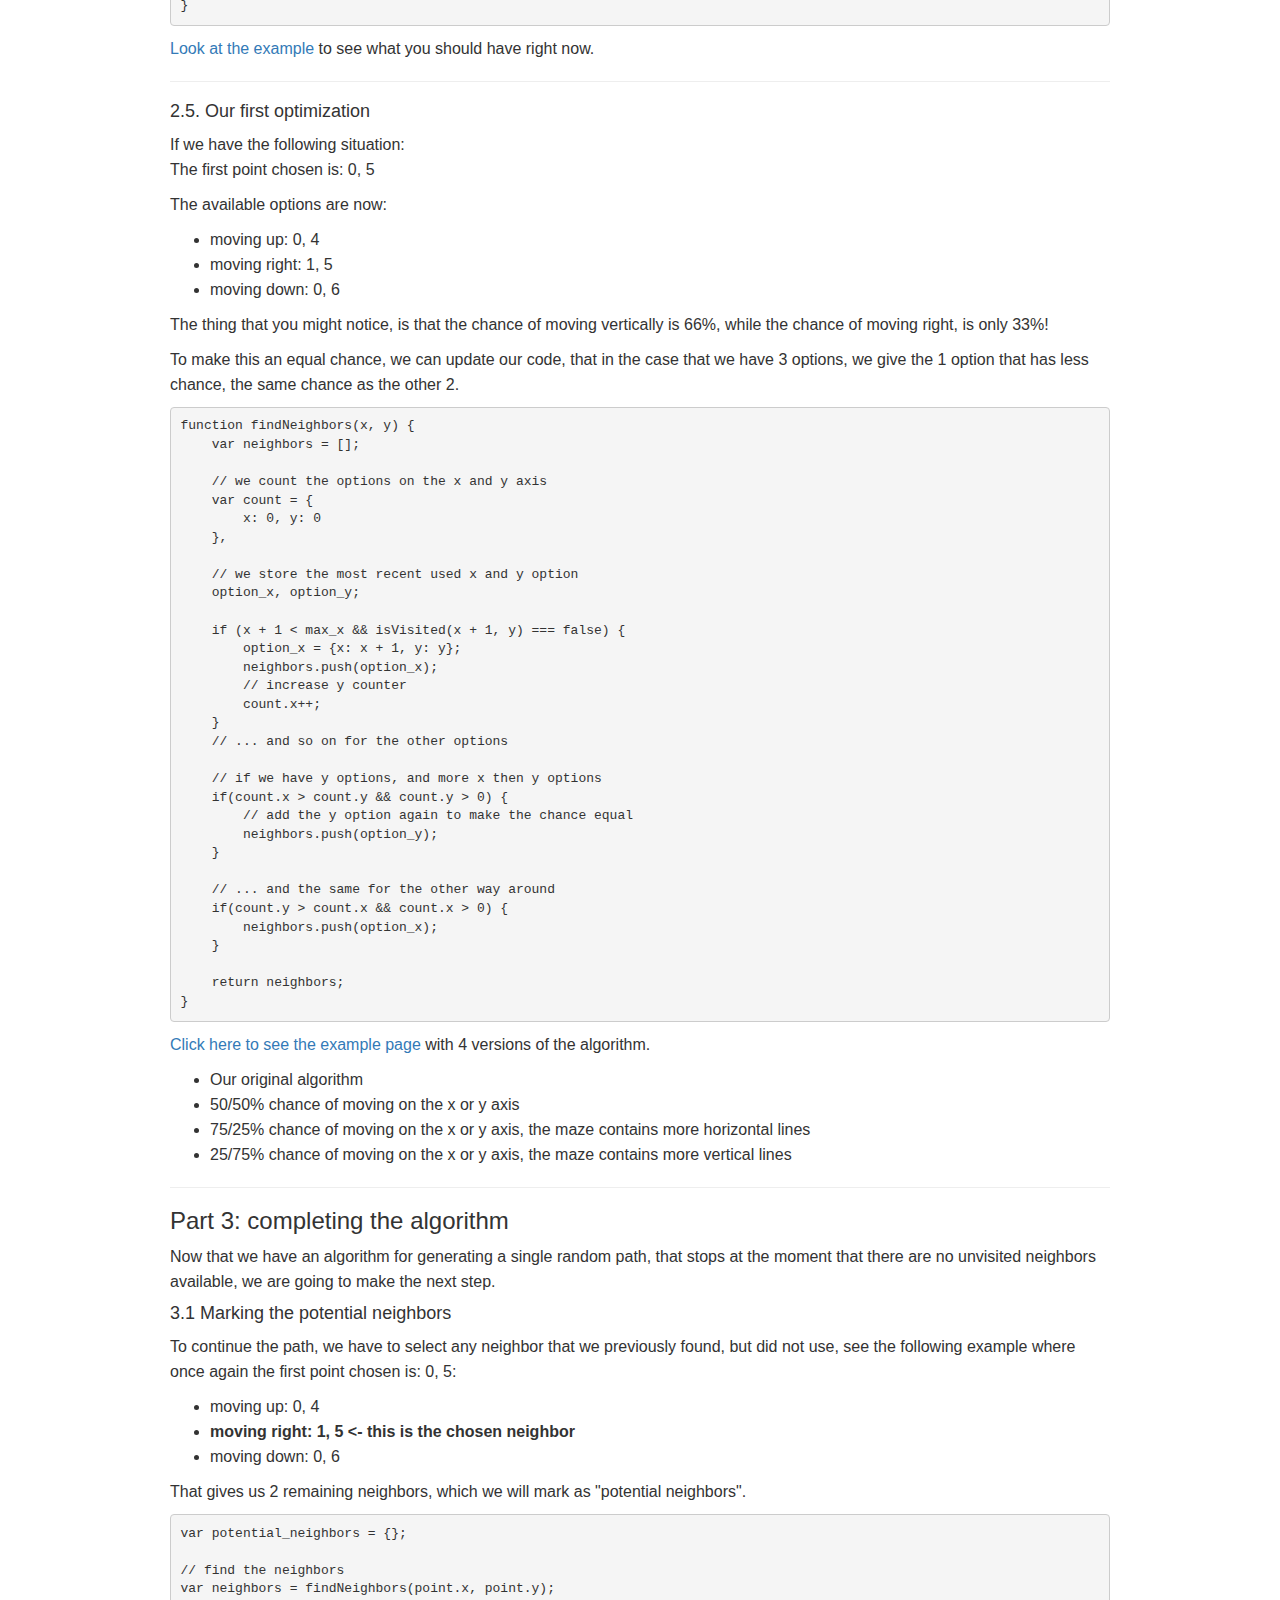
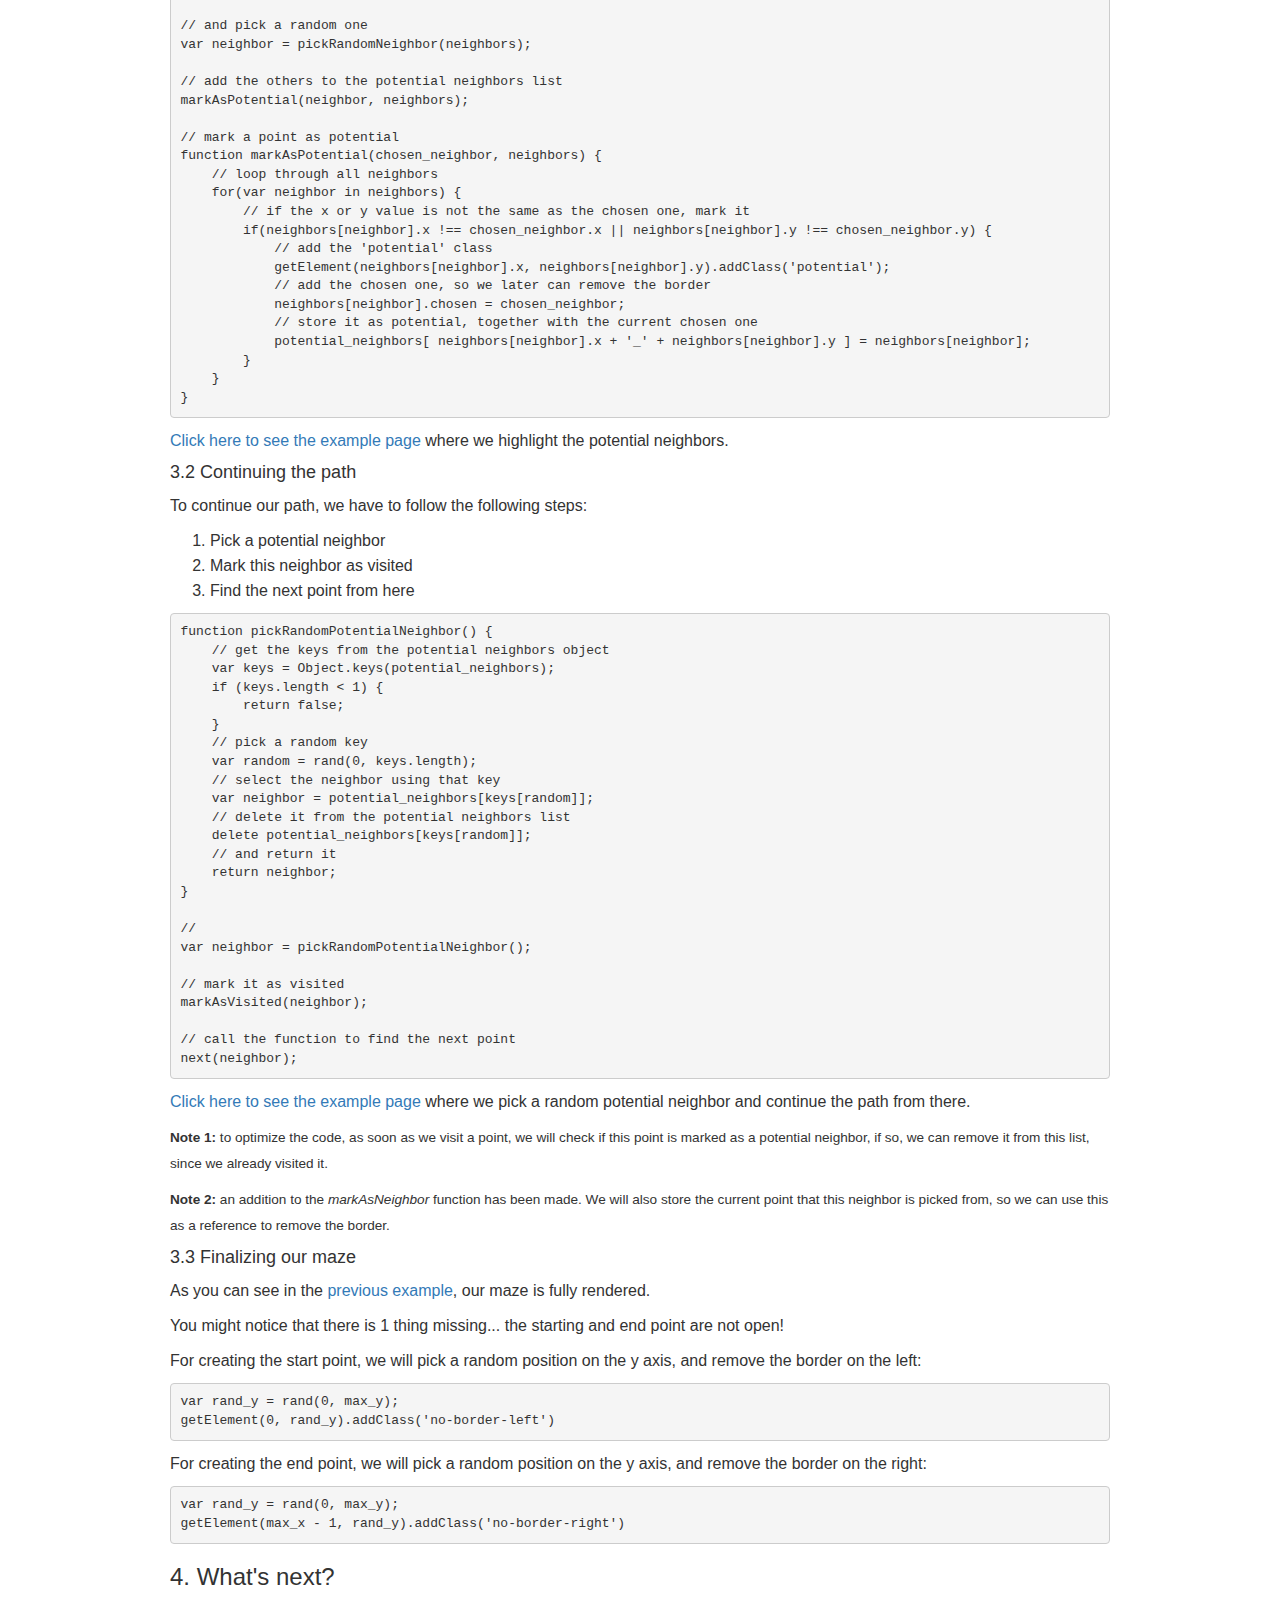
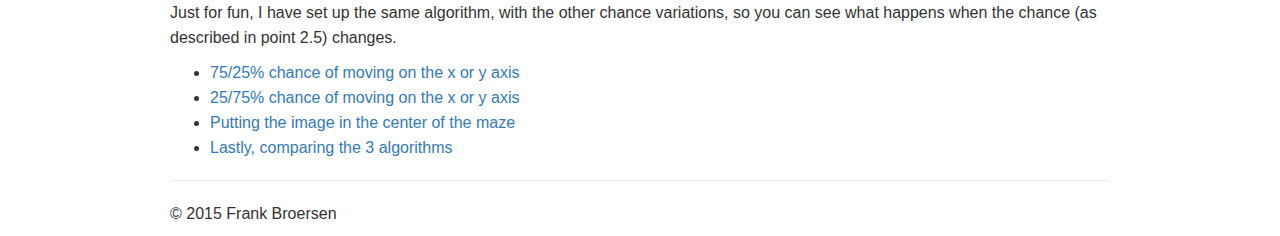
==== commit 665e924a: "fix" ====
--- a/js-maze-tutorial/index.html
+++ b/js-maze-tutorial/index.html
@@ -563,7 +563,7 @@
                 <li><a href="code/4/x.html" target="_blank">75/25% chance of moving on the x or y axis</a>
                 <li><a href="code/4/y.html" target="_blank">25/75% chance of moving on the x or y axis</a>
                 <li><a href="code/4/fun.html" target="_blank">Putting the image in the center of the maze</a>
-                <li><a href="code/4/compare.html" target="_blank">Lastly, comparing the 3 algoeithms</a>
+                <li><a href="code/4/compare.html" target="_blank">Lastly, comparing the 3 algorithms</a>
             </ul>
 
             <hr/>
